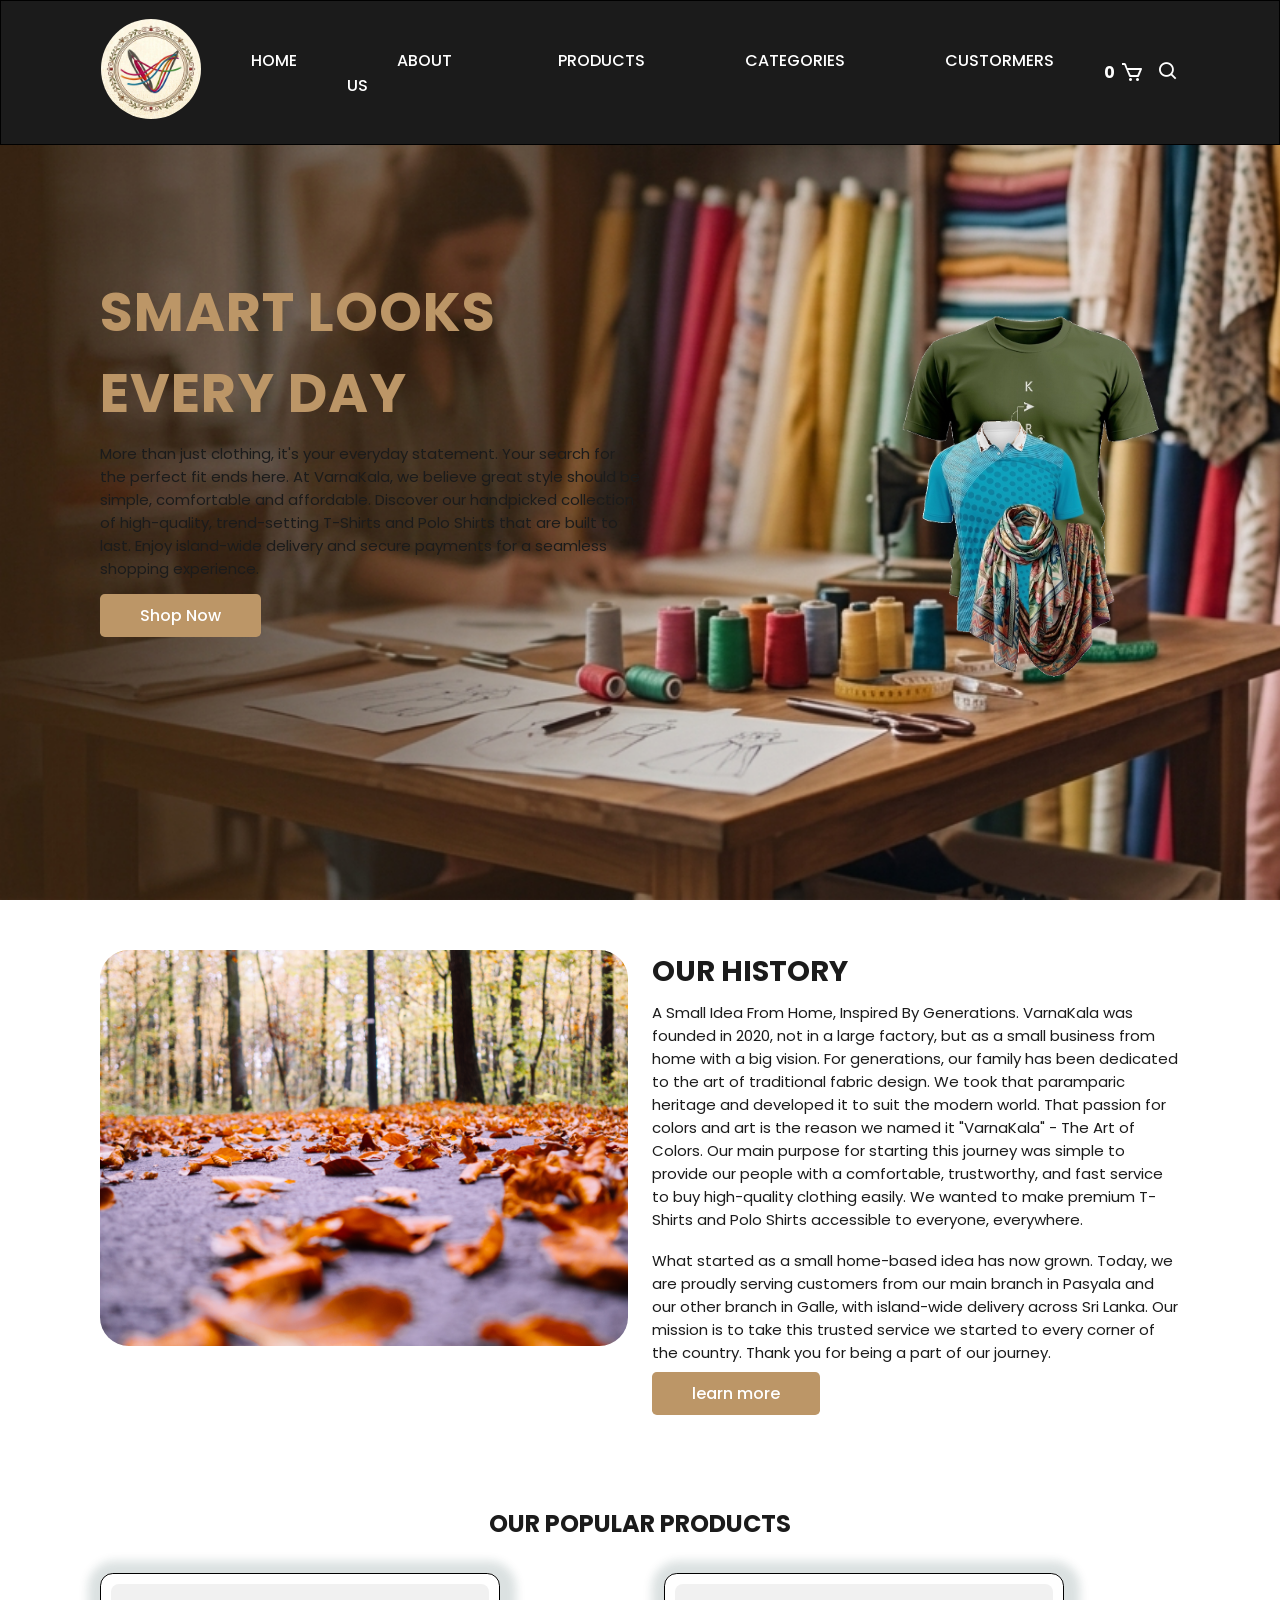
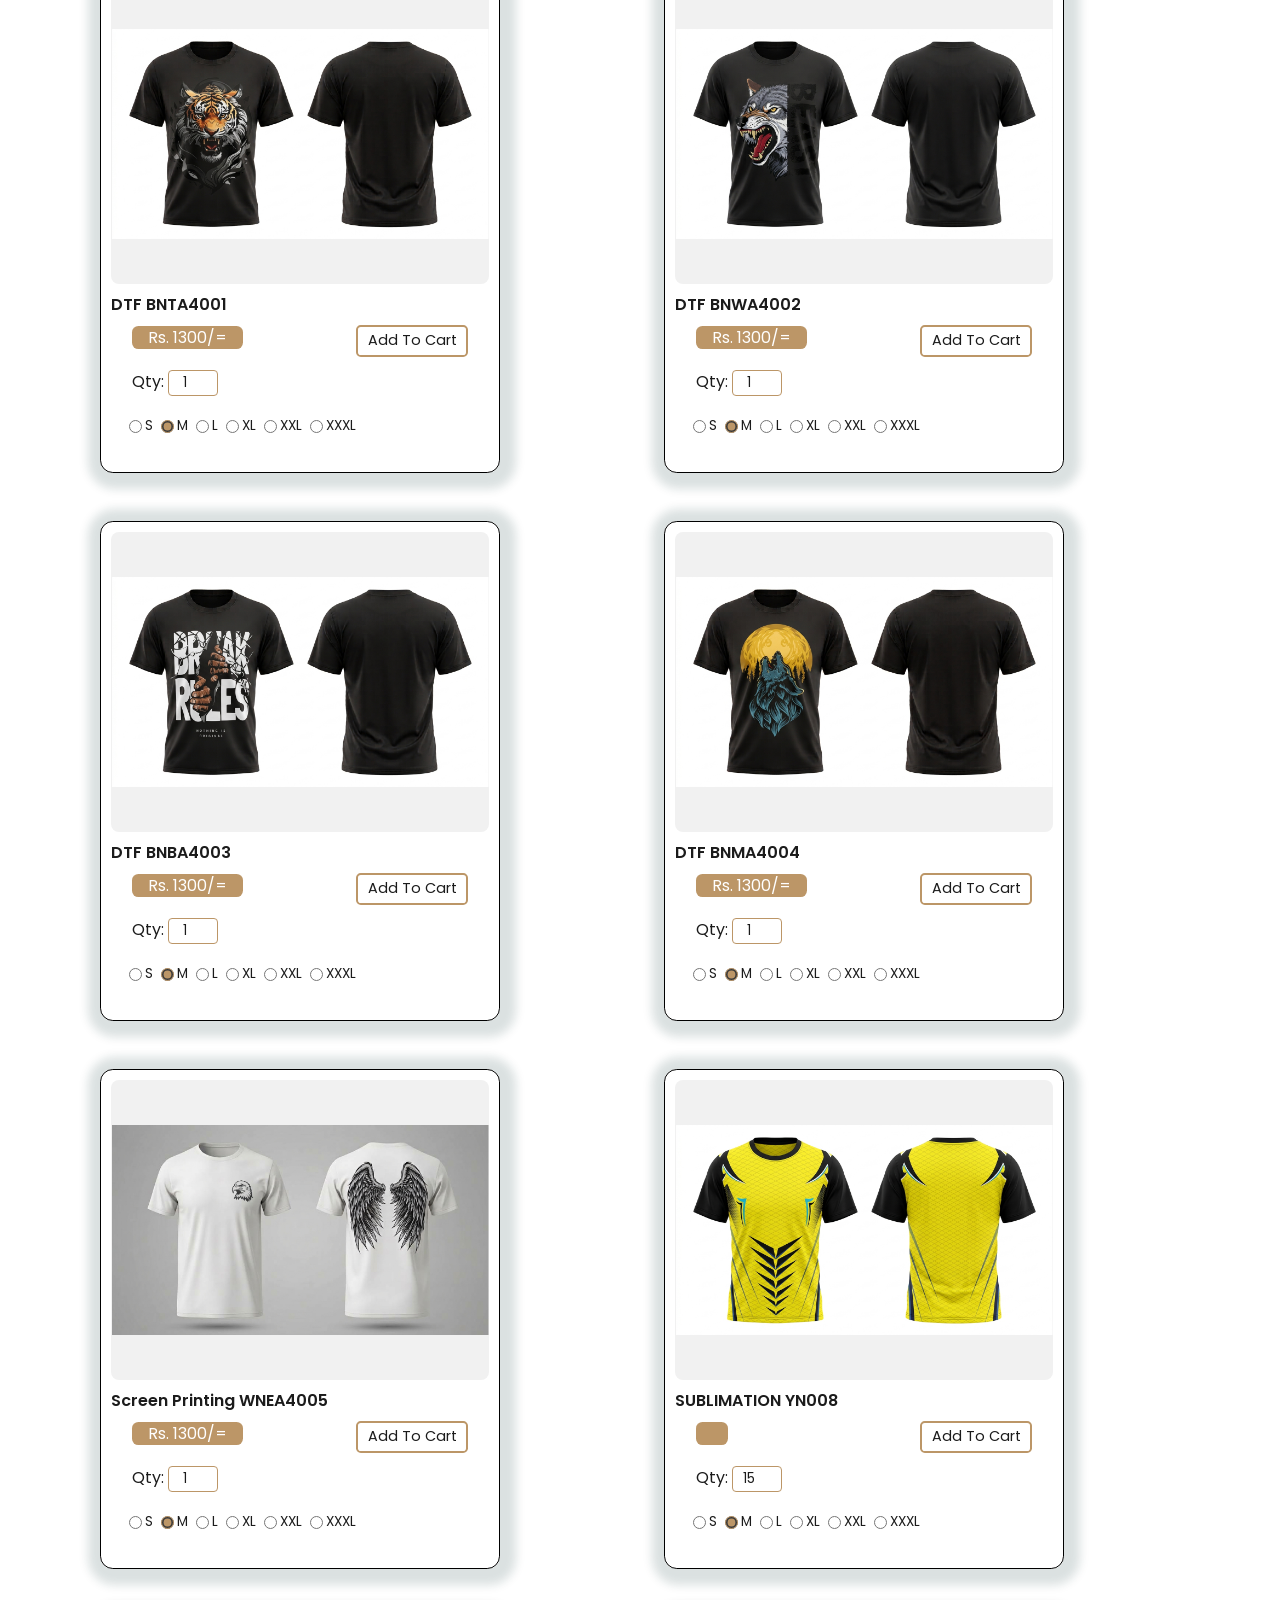
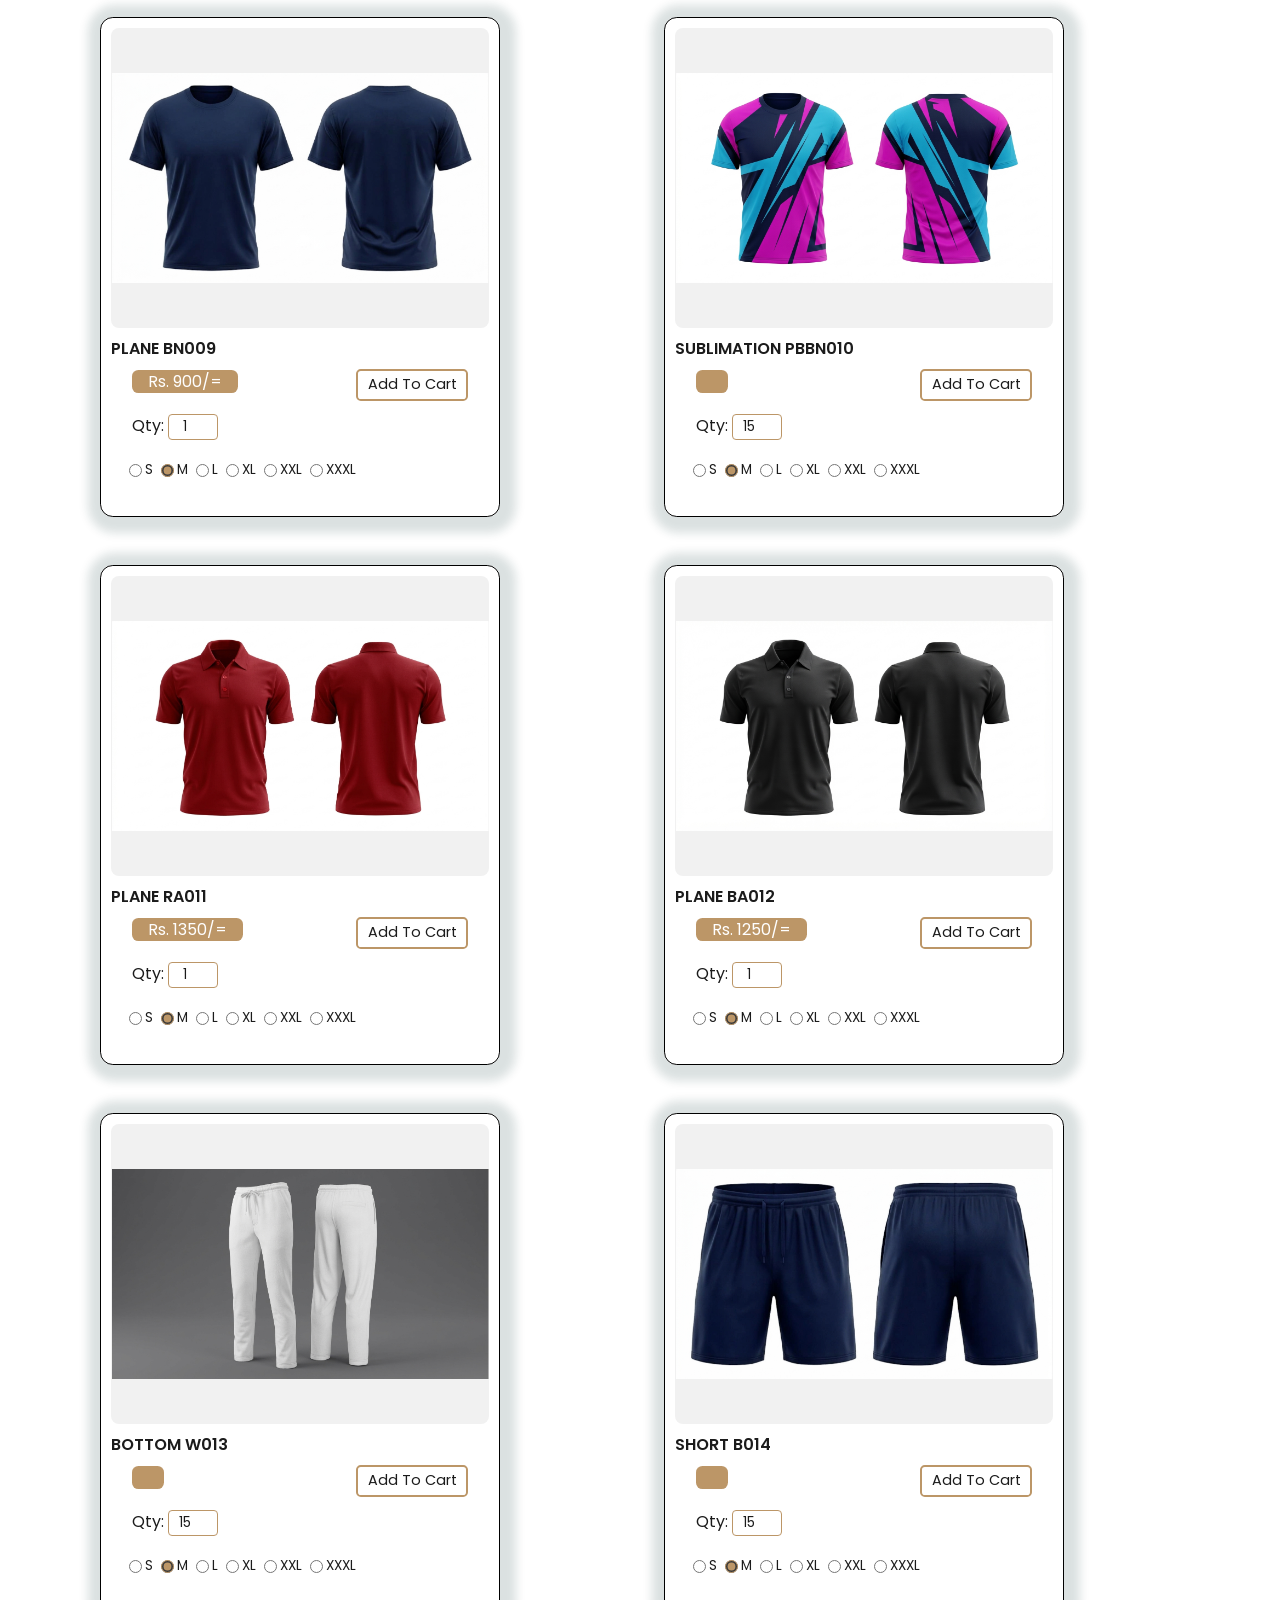
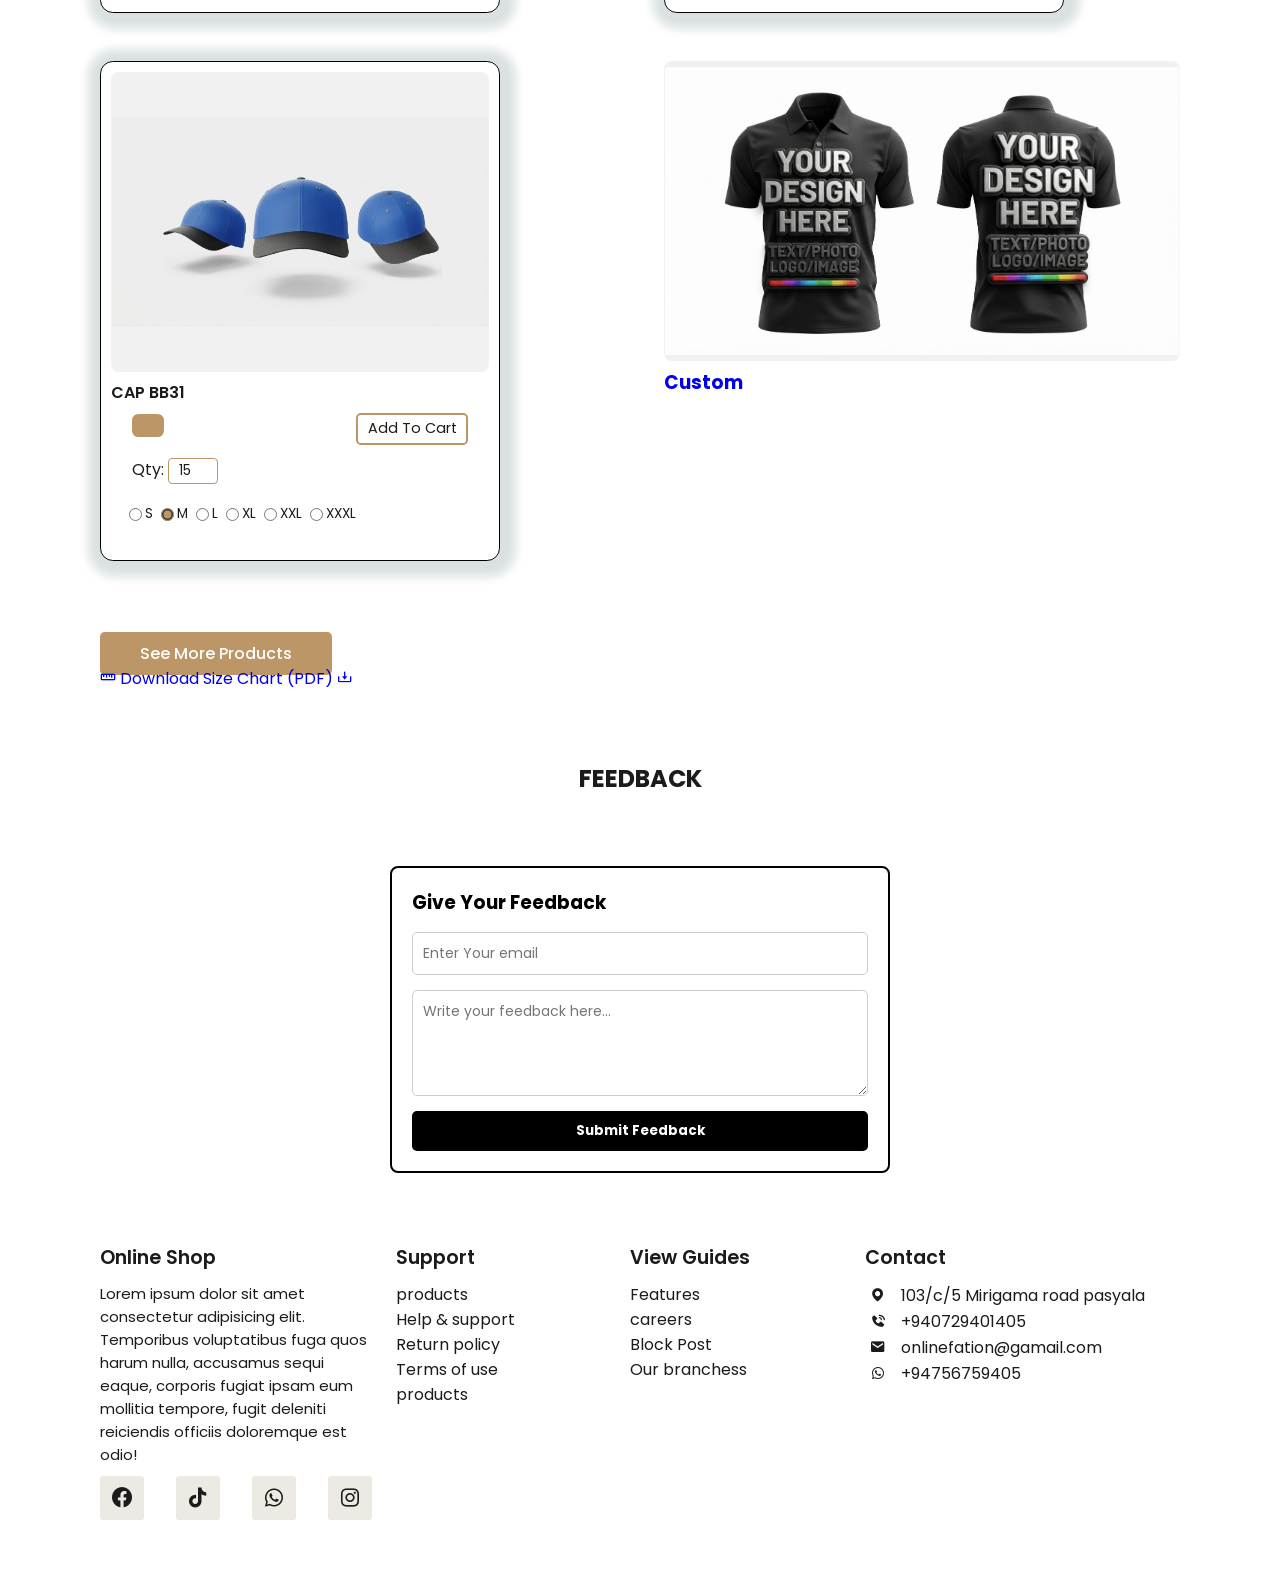
==== index.html @ b20e0f51 "Update index.html" ====
<!DOCTYPE html>
<html lang="en">
<head>
    <meta charset="UTF-8">
    <meta name="viewport" content="width=device-width, initial-scale=1.0">
    <title>VARNAKALA</title>


    <link rel="preconnect" href="https://fonts.googleapis.com">
    <link rel="preconnect" href="https://fonts.gstatic.com" crossorigin>
    <link href="https://fonts.googleapis.com/css2?family=Poppins:wght@300;400;500;600;700&display=swap" rel="stylesheet">


    <link rel="stylesheet" href="style.css">
    <link href='https://unpkg.com/boxicons@2.1.4/css/boxicons.min.css' rel='stylesheet'>
    <link rel="stylesheet" href="adminlogin.css">
    <link rel="icon" type="image/jpeg" href="web/logo.jpg">



</head>
<body>
    <!--Navbar-->
    <header>
        <a href="#">
            <img src="web/logo.jpg" alt="logo" class="main-logo">
        </a>
        <!--menu icon-->
        <i class="bx bx-menu" id="menu-icon" ></i>

        <div class="menu-overlay" id="menu-overlay"></div>

        <!--link-->
        <ul class="Navbar">
            <li><a href="#home">Home</a></li>
            <li><a href="#about">About Us</a></li>
            <li><a href="#products">Products</a></li>
            <li><a href="categories.html">Categories</a></li>
            <li><a href="#customers">Custormers</a></li>
        </ul>
        <!--Icons-->
        <div class="header-icon">
            <div class="cart-container" style="display: inline-flex; align-items: center;">
                <span id="cart-count" style="color: #ffffff; font-weight: bold; font-size: 16px; margin-right: 5px;">0</span>
                <i class="bx bx-cart cart-icon" style="color: #ffffff; font-size: 24px;"></i>
            </div>
            <i class="bx bx-search" id="search-icon"></i>
        </div>

        <!-- Search Box -->
        <div class="search-box">
            <input
                type="search"
                id="site-search-input"
                placeholder="Search products..."
                autocomplete="off">
        </div>
    </header>

        <!-- Search Results -->
        <div id="search-results" class="search-results"></div>

    <!--Home-->
    <section class="home" id="home">
        <div class="home-text">
            <h1>SMART LOOKS<br>EVERY DAY</h1>
            <p>More than just clothing, it's your everyday statement. Your search for the perfect fit ends here. At VarnaKala, we believe great style should be simple, comfortable and affordable. Discover our handpicked collection of high-quality, trend-setting T-Shirts and Polo Shirts that are built to last. Enjoy island-wide delivery and secure payments for a seamless shopping experience.</p>
            <a href="#products" class="btn">Shop Now</a>
        </div>
        <div class="home-img">
            <img src="web/home.png" alt="">
        </div>
    </section>

    <!--about-->
    <section class="about" id="about">
        <div class="about-img">
            <img src="web/about.jpg" alt="">
        </div>

        <div class="about-text">
            <h2>Our History</h2>
            <p>A Small Idea From Home, Inspired By Generations.
                VarnaKala was founded in 2020, not in a large factory, but as a small business from home with a big vision.
                For generations, our family has been dedicated to the art of traditional fabric design. We took that paramparic heritage and developed it to suit the modern world. That passion for colors and art is the reason we named it "VarnaKala" - The Art of Colors.
                Our main purpose for starting this journey was simple to provide our people with a comfortable, trustworthy, and fast service to buy high-quality clothing easily. We wanted to make premium T-Shirts and Polo Shirts accessible to everyone, everywhere.
            </p>
            <p>What started as a small home-based idea has now grown. Today, we are proudly serving customers from our main branch in Pasyala and our other branch in Galle, with island-wide delivery across Sri Lanka.
                Our mission is to take this trusted service we started to every corner of the country.
                Thank you for being a part of our journey.
            </p>
            <a href="#" class="btn">learn more</a>
        </div>
    </section>

    <!--Products-->
    <section class="products" id="products">
        <div class="heading">
            <h2>Our Popular Products</h2>
        </div>
        <!--container-->

        <div class="product-container">
        
            <!-- Product 01 -->
            <div class="box"
                data-code="DTF BNTA4001"
                data-name="DTF BNTA4001"
                data-description="Premium CVC blend T-shirt designed for ultimate comfort and durable everyday wear."
                data-about="Material: 80% Cotton / 20% Polyester.
                Fit: Regular Fit.
                Designed for ultimate comfort and durable everyday wear."
                data-quality="High-Grade CVC Blend: Made from premium 80% Cotton and 20% Polyester fabric.
                Soft, Breathable, and Colorfast: Designed for comfortable wear while helping maintain color after washing.
                Shape Retention: Retains its shape and quality even after multiple washes."
                data-design="Classic Regular Fit: Suitable for any casual occasion.
                Minimalist Style: Features a clean, simple aesthetic with neat seams and a durable neckband."
                data-sizes="Available Sizes: S, M, L, XL, XXL, XXXL.
                Refer to the Size Chart for accurate measurements."
                data-care="Machine wash cold with similar colors.
                Tumble dry on low heat or line dry in the shade.
                Use a warm iron if needed.
                Do not iron directly on prints or embroidery.">
                <img
                    src="web/p1 (1).jpg"
                    alt="DTF BNTA4001"
                    onclick="openProductDetails(this)"
                    style="cursor: pointer;"
                >

                <h3
                    onclick="openProductDetails(this)"
                    style="cursor: pointer;"
                >DTF BNTA4001</h3>
                <div class="content">
                    <div class="price-count">
                        <span id="price1">Rs. 1300/=</span>
                        
                        <div class="quantity-selector">
                            <label for="qty1">Qty:</label>
                            <input type="number" id="qty1" class="qty-input" value="1" min="1" max="100">
                        </div>

                        <div class="size-selector">
                            <div class="size-options">
                                <label><input type="radio" name="size1" value="S" data-price="1300" onchange="updatePrice('price1', 1300)"> S</label>
                                <label><input type="radio" name="size1" value="M" data-price="1300" onchange="updatePrice('price1', 1300)" checked> M</label>
                                <label><input type="radio" name="size1" value="L" data-price="1300" onchange="updatePrice('price1', 1300)"> L</label>
                                <label><input type="radio" name="size1" value="XL" data-price="1300" onchange="updatePrice('price1', 1300)"> XL</label>
                                <label><input type="radio" name="size1" value="XXL" data-price="1450" onchange="updatePrice('price1', 1450)"> XXL</label>
                                <label><input type="radio" name="size1" value="XXXL" data-price="1450" onchange="updatePrice('price1', 1450)"> XXXL</label>
                            </div>
                        </div>
                    </div>
                    <button class="cart-btn" onclick="addToCartDynamic('DTF BNTA4001', 'qty1', 'size1')">Add To Cart</button>
                </div>
            </div>

            <!-- Product 02 -->
            <div class="box"
                data-code="DTF BNWA4002"
                data-name="Americano Pure 2">

                <img
                    src="web/p2.jpg"
                    alt="DTF BNWA4002"
                    onclick="openProductDetails(this)"
                    style="cursor: pointer;">

                <h3
                    onclick="openProductDetails(this)"
                    style="cursor: pointer;">DTF BNWA4002</h3>
                <div class="content">
                    <div class="price-count">
                        <span id="price2">Rs. 1300/=</span>
                        
                        <div class="quantity-selector">
                            <label for="qty2">Qty:</label>
                            <input type="number" id="qty2" class="qty-input" value="1" min="1" max="100">
                        </div>

                        <div class="size-selector">
                            <div class="size-options">
                                <label><input type="radio" name="size2" value="S" data-price="1300" onchange="updatePrice('price2', 1300)"> S</label>
                                <label><input type="radio" name="size2" value="M" data-price="1300" onchange="updatePrice('price2', 1300)" checked> M</label>
                                <label><input type="radio" name="size2" value="L" data-price="1300" onchange="updatePrice('price2', 1300)"> L</label>
                                <label><input type="radio" name="size2" value="XL" data-price="1300" onchange="updatePrice('price2', 1300)"> XL</label>
                                <label><input type="radio" name="size2" value="XXL" data-price="1450" onchange="updatePrice('price2', 1450)"> XXL</label>
                                <label><input type="radio" name="size2" value="XXXL" data-price="1450" onchange="updatePrice('price2', 1450)"> XXXL</label>
                            </div>
                        </div>
                    </div>
                    <button class="cart-btn" onclick="addToCartDynamic('DTF BNWA4002', 'qty2', 'size2')">Add To Cart</button>
                </div>
            </div>

            <!-- Product 03 -->
            <div class="box"
                data-code="DTF BNBA4003"
                data-name="DTF BNBA4003">

                <img
                    src="web/p3.jpg"
                    alt="DTF BNBA4003"
                    onclick="openProductDetails(this)"
                    style="cursor: pointer;">

                <h3
                    onclick="openProductDetails(this)"
                    style="cursor: pointer;">DTF BNBA4003</h3>
                <div class="content">
                    <div class="price-count">
                        <span id="price3">Rs. 1300/=</span>
                        
                        <div class="quantity-selector">
                            <label for="qty3">Qty:</label>
                            <input type="number" id="qty3" class="qty-input" value="1" min="1" max="100">
                        </div>

                        <div class="size-selector">
                            <div class="size-options">
                                <label><input type="radio" name="size3" value="S" data-price="1300" onchange="updatePrice('price3', 1300)"> S</label>
                                <label><input type="radio" name="size3" value="M" data-price="1300" onchange="updatePrice('price3', 1300)" checked> M</label>
                                <label><input type="radio" name="size3" value="L" data-price="1300" onchange="updatePrice('price3', 1300)"> L</label>
                                <label><input type="radio" name="size3" value="XL" data-price="1300" onchange="updatePrice('price3', 1300)"> XL</label>
                                <label><input type="radio" name="size3" value="XXL" data-price="1450" onchange="updatePrice('price3', 1450)"> XXL</label>
                                <label><input type="radio" name="size3" value="XXXL" data-price="1450" onchange="updatePrice('price3', 1450)"> XXXL</label>
                            </div>
                        </div>
                    </div>
                    <button class="cart-btn" onclick="addToCartDynamic('DTF BNBA4003', 'qty3', 'size3')">Add To Cart</button>
                </div>
            </div>

            <!-- Product 04 -->
            <div class="box"
                data-code="DTF BNMA4004"
                data-name="DTF BNMA4004">

                <img
                    src="web/p4.jpg"
                    alt="DTF BNMA4004"
                    onclick="openProductDetails(this)"
                    style="cursor: pointer;">

                <h3
                    onclick="openProductDetails(this)"
                    style="cursor: pointer;">DTF BNMA4004</h3>
                <div class="content">
                    <div class="price-count">
                        <span id="price4">Rs. 1300/=</span>
                        
                        <div class="quantity-selector">
                            <label for="qty4">Qty:</label>
                            <input type="number" id="qty4" class="qty-input" value="1" min="1" max="100">
                        </div>

                        <div class="size-selector">
                            <div class="size-options">
                                <label><input type="radio" name="size4" value="S" data-price="1300" onchange="updatePrice('price4', 1300)"> S</label>
                                <label><input type="radio" name="size4" value="M" data-price="1300" onchange="updatePrice('price4', 1300)" checked> M</label>
                                <label><input type="radio" name="size4" value="L" data-price="1300" onchange="updatePrice('price4', 1300)"> L</label>
                                <label><input type="radio" name="size4" value="XL" data-price="1300" onchange="updatePrice('price4', 1300)"> XL</label>
                                <label><input type="radio" name="size4" value="XXL" data-price="1450" onchange="updatePrice('price4', 1450)"> XXL</label>
                                <label><input type="radio" name="size4" value="XXXL" data-price="1450" onchange="updatePrice('price4', 1450)"> XXXL</label>
                            </div>
                        </div>
                    </div>
                    <button class="cart-btn" onclick="addToCartDynamic('DTF BNMA4004', 'qty4', 'size4')">Add To Cart</button>
                </div>
            </div>

            <!-- Product 05 -->
            <div class="box"
                data-code="Screen Printing WNEA40055"
                data-name="Screen Printing WNEA4005">

                <img
                    src="web/p5.jpg"
                    alt="Screen Printing WNEA4005"
                    onclick="openProductDetails(this)"
                    style="cursor: pointer;">

                <h3
                    onclick="openProductDetails(this)"
                    style="cursor: pointer;">Screen Printing WNEA4005</h3>
                <div class="content">
                    <div class="price-count">
                        <span id="price5">Rs. 1300/=</span>
                        
                        <div class="quantity-selector">
                            <label for="qty5">Qty:</label>
                            <input type="number" id="qty5" class="qty-input" value="1" min="1" max="100">
                        </div>

                        <div class="size-selector">
                            <div class="size-options">
                                <label><input type="radio" name="size5" value="S" data-price="1300" onchange="updatePrice('price5', 1300)"> S</label>
                                <label><input type="radio" name="size5" value="M" data-price="1300" onchange="updatePrice('price5', 1300)" checked> M</label>
                                <label><input type="radio" name="size5" value="L" data-price="1300" onchange="updatePrice('price5', 1300)"> L</label>
                                <label><input type="radio" name="size5" value="XL" data-price="1300" onchange="updatePrice('price5', 1300)"> XL</label>
                                <label><input type="radio" name="size5" value="XXL" data-price="1450" onchange="updatePrice('price5', 1450)"> XXL</label>
                                <label><input type="radio" name="size5" value="XXXL" data-price="1450" onchange="updatePrice('price5', 1450)"> XXXL</label>
                            </div>
                        </div>
                    </div>
                    <button class="cart-btn" onclick="addToCartDynamic('Screen Printing WNEA4005', 'qty5', 'size5')">Add To Cart</button>
                </div>
            </div>


            <!-- Product 08 -->
            <div class="box"
                data-code="SUBLIMATION YN008"
                data-name="SUBLIMATION YN008">

                <img
                    src="web/p8.jpg"
                    alt="SUBLIMATION YN008"
                    onclick="openProductDetails(this)"
                    style="cursor: pointer;">

                <h3
                    onclick="openProductDetails(this)"
                    style="cursor: pointer;">SUBLIMATION YN008</h3>
                <div class="content">
                    <div class="price-count">
                        <span id="price8"></span>
                        
                        <div class="quantity-selector">
                            <label for="qty8">Qty:</label>
                            <input type="number" id="qty8" class="qty-input" value="15" min="15" max="1000">
                        </div>

                        <div class="size-selector">
                            <div class="size-options">
                                <label><input type="radio" name="size8" value="S" data-price="" onchange="updatePrice('price8', 0)"> S</label>
                                <label><input type="radio" name="size8" value="M" data-price="" onchange="updatePrice('price8', 0)" checked> M</label>
                                <label><input type="radio" name="size8" value="L" data-price="" onchange="updatePrice('price8', 0)"> L</label>
                                <label><input type="radio" name="size8" value="XL" data-price="" onchange="updatePrice('price8', 0)"> XL</label>
                                <label><input type="radio" name="size8" value="XXL" data-price="" onchange="updatePrice('price8', 0)"> XXL</label>
                                <label><input type="radio" name="size8" value="XXXL" data-price="" onchange="updatePrice('price8', 0)"> XXXL</label>
                            </div>
                        </div>
                    </div>
                    <button class="cart-btn" onclick="addToCartDynamic('SUBLIMATION YN008', 'qty8', 'size8')">Add To Cart</button>
                </div>
            </div>

                        <!-- Product 09 -->
            <div class="box"
                data-code="PLANE BN009"
                data-name="PLANE BN009">

                <img
                    src="web/p9.jpg"
                    alt="PLANE BN009"
                    onclick="openProductDetails(this)"
                    style="cursor: pointer;">

                <h3
                    onclick="openProductDetails(this)"
                    style="cursor: pointer;">PLANE BN009</h3>
                <div class="content">
                    <div class="price-count">
                        <span id="price9">Rs. 900/=</span>
                        
                        <div class="quantity-selector">
                            <label for="qty9">Qty:</label>
                            <input type="number" id="qty9" class="qty-input" value="1" min="1" max="100">
                        </div>

                        <div class="size-selector">
                            <div class="size-options">
                                <label><input type="radio" name="size9" value="S" data-price="900" onchange="updatePrice('price9', 900)"> S</label>
                                <label><input type="radio" name="size9" value="M" data-price="900" onchange="updatePrice('price9', 900)" checked> M</label>
                                <label><input type="radio" name="size9" value="L" data-price="900" onchange="updatePrice('price9', 900)"> L</label>
                                <label><input type="radio" name="size9" value="XL" data-price="900" onchange="updatePrice('price9', 900)"> XL</label>
                                <label><input type="radio" name="size9" value="XXL" data-price="1050" onchange="updatePrice('price9', 1050)"> XXL</label>
                                <label><input type="radio" name="size9" value="XXXL" data-price="1050" onchange="updatePrice('price9', 1050)"> XXXL</label>
                            </div>
                        </div>
                    </div>
                    <button class="cart-btn" onclick="addToCartDynamic('PLANE BN009', 'qty9', 'size9')">Add To Cart</button>
                </div>
            </div>

            <!-- Product 10 -->
            <div class="box"
                data-code="SUBLIMATION PBBN010"
                data-name="SUBLIMATION PBBN010">

                <img
                    src="web/p10.jpg"
                    alt="SUBLIMATION PBBN010"
                    onclick="openProductDetails(this)"
                    style="cursor: pointer;">

                <h3
                    onclick="openProductDetails(this)"
                    style="cursor: pointer;">SUBLIMATION PBBN010</h3>
                <div class="content">
                    <div class="price-count">
                        <span id="price10"></span>
                        
                        <div class="quantity-selector">
                            <label for="qty10">Qty:</label>
                            <input type="number" id="qty10" class="qty-input" value="15" min="15" max="1000">
                        </div>

                        <div class="size-selector">
                            <div class="size-options">
                                <label><input type="radio" name="size10" value="S" data-price="" onchange="updatePrice('price10', 0)"> S</label>
                                <label><input type="radio" name="size10" value="M" data-price="" onchange="updatePrice('price10', 0)" checked> M</label>
                                <label><input type="radio" name="size10" value="L" data-price="" onchange="updatePrice('price10', 0)"> L</label>
                                <label><input type="radio" name="size10" value="XL" data-price="" onchange="updatePrice('price10', 0)"> XL</label>
                                <label><input type="radio" name="size10" value="XXL" data-price="" onchange="updatePrice('price10', 0)"> XXL</label>
                                <label><input type="radio" name="size10" value="XXXL" data-price="" onchange="updatePrice('price10', 0)"> XXXL</label>
                            </div>
                        </div>
                    </div>
                    <button class="cart-btn" onclick="addToCartDynamic('SUBLIMATION PBBN010', 'qty10', 'size10')">Add To Cart</button>
                </div>
            </div>

            <!-- Product 11 -->
            <div class="box"
                data-code="PLANE RA011"
                data-name="PLANE RA011">

                <img
                    src="web/p11.jpg"
                    alt="PLANE RA011"
                    onclick="openProductDetails(this)"
                    style="cursor: pointer;">

                <h3
                    onclick="openProductDetails(this)"
                    style="cursor: pointer;">PLANE RA011</h3>
                <div class="content">
                    <div class="price-count">
                        <span id="price11">Rs. 1350/=</span>
                        
                        <div class="quantity-selector">
                            <label for="qty11">Qty:</label>
                            <input type="number" id="qty11" class="qty-input" value="1" min="1" max="100">
                        </div>

                        <div class="size-selector">
                            <div class="size-options">
                                <label><input type="radio" name="size11" value="S" data-price="1350" onchange="updatePrice('price11', 1350)"> S</label>
                                <label><input type="radio" name="size11" value="M" data-price="1350" onchange="updatePrice('price11', 1350)" checked> M</label>
                                <label><input type="radio" name="size11" value="L" data-price="1350" onchange="updatePrice('price11', 1350)"> L</label>
                                <label><input type="radio" name="size11" value="XL" data-price="1350" onchange="updatePrice('price11', 1350)"> XL</label>
                                <label><input type="radio" name="size11" value="XXL" data-price="1450" onchange="updatePrice('price11', 1450)"> XXL</label>
                                <label><input type="radio" name="size11" value="XXXL" data-price="1450" onchange="updatePrice('price11', 1450)"> XXXL</label>
                            </div>
                        </div>
                    </div>
                    <button class="cart-btn" onclick="addToCartDynamic('PLANE RA011', 'qty11', 'size11')">Add To Cart</button>
                </div>
            </div>

            <!-- Product 12 -->
            <div class="box"
                data-code="PLANE BA012"
                data-name="PLANE BA012">

                <img
                    src="web/p12.jpg"
                    alt="PLANE RA011"
                    onclick="openProductDetails(this)"
                    style="cursor: pointer;">


                <h3
                    onclick="openProductDetails(this)"
                    style="cursor: pointer;">PLANE BA012</h3>
                <div class="content">
                    <div class="price-count">
                        <span id="price12">Rs. 1250/=</span>
                        
                        <div class="quantity-selector">
                            <label for="qty12">Qty:</label>
                            <input type="number" id="qty12" class="qty-input" value="1" min="1" max="100">
                        </div>

                        <div class="size-selector">
                            <div class="size-options">
                                <label><input type="radio" name="size12" value="S" data-price="1250" onchange="updatePrice('price12', 1250)"> S</label>
                                <label><input type="radio" name="size12" value="M" data-price="1250" onchange="updatePrice('price12', 1250)" checked> M</label>
                                <label><input type="radio" name="size12" value="L" data-price="1250" onchange="updatePrice('price12', 1250)"> L</label>
                                <label><input type="radio" name="size12" value="XL" data-price="1250" onchange="updatePrice('price12', 1250)"> XL</label>
                                <label><input type="radio" name="size12" value="XXL" data-price="1350" onchange="updatePrice('price12', 1350)"> XXL</label>
                                <label><input type="radio" name="size12" value="XXXL" data-price="1350" onchange="updatePrice('price12', 1350)"> XXXL</label>
                            </div>
                        </div>
                    </div>
                    <button class="cart-btn" onclick="addToCartDynamic('PLANE BA012', 'qty12', 'size12')">Add To Cart</button>
                </div>
            </div>


            <!-- Product 13 -->
            <div class="box"
                data-code="BOTTOM W013"
                data-name="BOTTOM W013">

                <img
                    src="web/p13.jpg"
                    alt="BOTTOM W013"
                    onclick="openProductDetails(this)"
                    style="cursor: pointer;">

                <h3
                    onclick="openProductDetails(this)"
                    style="cursor: pointer;">BOTTOM W013</h3>
                <div class="content">
                    <div class="price-count">
                        <span id="price13"></span>
                        
                        <div class="quantity-selector">
                            <label for="qty13">Qty:</label>
                            <input type="number" id="qty13" class="qty-input" value="15" min="15" max="1000">
                        </div>

                        <div class="size-selector">
                            <div class="size-options">
                                <label><input type="radio" name="size13" value="S" data-price="" onchange="updatePrice('price13', 0)"> S</label>
                                <label><input type="radio" name="size13" value="M" data-price="" onchange="updatePrice('price13', 0)" checked> M</label>
                                <label><input type="radio" name="size13" value="L" data-price="" onchange="updatePrice('price13', 0)"> L</label>
                                <label><input type="radio" name="size13" value="XL" data-price="" onchange="updatePrice('price13', 0)"> XL</label>
                                <label><input type="radio" name="size13" value="XXL" data-price="" onchange="updatePrice('price13', 0)"> XXL</label>
                                <label><input type="radio" name="size13" value="XXXL" data-price="" onchange="updatePrice('price13', 0)"> XXXL</label>
                            </div>
                        </div>
                    </div>
                    <button class="cart-btn" onclick="addToCartDynamic('BOTTOM W013', 'qty13', 'size13')">Add To Cart</button>
                </div>
            </div>

            <!-- Product 14 -->
            <div class="box"
                data-code="SHORT B014"
                data-name="SHORT B014">

                <img
                    src="web/p14.jpg"
                    alt="SHORT B014"
                    onclick="openProductDetails(this)"
                    style="cursor: pointer;">

                <h3
                    onclick="openProductDetails(this)"
                    style="cursor: pointer;">SHORT B014</h3>
                <div class="content">
                    <div class="price-count">
                        <span id="price14"></span>
                        
                        <div class="quantity-selector">
                            <label for="qty14">Qty:</label>
                            <input type="number" id="qty14" class="qty-input" value="15" min="15" max="1000">
                        </div>

                        <div class="size-selector">
                            <div class="size-options">
                                <label><input type="radio" name="size14" value="S" data-price="" onchange="updatePrice('price14', 0)"> S</label>
                                <label><input type="radio" name="size14" value="M" data-price="" onchange="updatePrice('price14', 0)" checked> M</label>
                                <label><input type="radio" name="size14" value="L" data-price="" onchange="updatePrice('price14', 0)"> L</label>
                                <label><input type="radio" name="size14" value="XL" data-price="" onchange="updatePrice('price14', 0)"> XL</label>
                                <label><input type="radio" name="size14" value="XXL" data-price="" onchange="updatePrice('price14', 0)"> XXL</label>
                                <label><input type="radio" name="size14" value="XXXL" data-price="" onchange="updatePrice('price14', 0)"> XXXL</label>
                            </div>
                        </div>
                    </div>
                    <button class="cart-btn" onclick="addToCartDynamic('SHORT B014', 'qty14', 'size14')">Add To Cart</button>
                </div>
            </div>

            <!-- Product 31 -->
            <div class="box"
                data-code="CAP BB31"
                data-name="CAP BB31">

                <img
                    src="product/cap.jpg"
                    alt="CAP BB31"
                    onclick="openProductDetails(this)"
                    style="cursor: pointer;">

                <h3
                    onclick="openProductDetails(this)"
                    style="cursor: pointer;">CAP BB31</h3>
                <div class="content">
                    <div class="price-count">
                        <span id="price31"></span>
                        
                        <div class="quantity-selector">
                            <label for="qty31">Qty:</label>
                            <input type="number" id="qty31" class="qty-input" value="15" min="15" max="1000">
                        </div>

                        <div class="size-selector">
                            <div class="size-options">
                                <label><input type="radio" name="size31" value="S" data-price="" onchange="updatePrice('price31', 0)"> S </label>
                                <label><input type="radio" name="size31" value="M" data-price="" onchange="updatePrice('price31', 0)" checked> M</label>
                                <label><input type="radio" name="size31" value="L" data-price="" onchange="updatePrice('price31', 0)"> L</label>
                                <label><input type="radio" name="size31" value="XL" data-price="" onchange="updatePrice('price31', 0)"> XL</label>
                                <label><input type="radio" name="size31" value="XXL" data-price="" onchange="updatePrice('price31', 0)"> XXL</label>
                                <label><input type="radio" name="size31" value="XXXL" data-price="" onchange="updatePrice('price31', 0)"> XXXL</label>
                            </div>
                        </div>
                    </div>
                    <button class="cart-btn" onclick="addToCartDynamic('CAP BB31', 'qty31', 'size31')">Add To Cart</button>
                </div>
            </div>


                                    <!-- Custom -->
            <div class="category-card">
                <a href="customize.html">
                    <img src="product/custom.jpg" alt="Custom">
                    <h3>Custom</h3>
                </a>
            </div>



        </div>
    </section>

    <!-- Full Screen Image Modal -->
    <div id="imageModal" class="img-modal" onclick="closeModal()">
        <span class="close-modal">&times;</span>
        <img class="modal-content" id="fullImage">
    </div>
    
    <div class="see-more-btn-container">
    
        <div id="see-more-product-box">
            <a href="products.html" class="btn">
                See More Products
            </a>
        </div>
    
        <div id="size-chart-box">
            <a href="web/size-chart.pdf"
               class="size-chart-download-btn"
               download="VarnaKala-Size-Chart.pdf">
                <i class="bx bx-ruler"></i>
                Download Size Chart (PDF)
                <i class="bx bx-download"></i>
            </a>
        </div>
    
    </div>




    <!--Customers-->
    <section class="customers" id="customers">
        <div class="heading">
            <h2> feedback </h2>
        </div>
        <!--container-->
        <div class="customer-feedback">
            
        </div>
    </section>
 
    <!-- Feedback Submit කරන Form එක -->
    <form id="feedbackForm" class="feedback-box">
        <h3>Give Your Feedback</h3>
        
        <!-- Email එක ඇතුළත් කිරීමට -->
        <input type="email" id="userEmail" placeholder="Enter Your email" required>
        
        <!-- Feedback එක ඇතුළත් කිරීමට -->
        <textarea id="userFeedback" placeholder="Write your feedback here..." rows="4" required></textarea>
        
        <!-- Submit බොත්තම -->
        <button type="submit">Submit Feedback</button>
    </form>


    <!-- Custom Popup Modal for Loading & Success -->
    <div id="feedbackModal" class="feedback-modal-overlay">
        <div class="feedback-modal-box">
            
            <!-- Loading State -->
            <div id="feedbackLoadingState">
                <div class="feedback-spinner"></div>
                <h3 class="modal-title">Please Wait...</h3>
                <p class="modal-text">Your feedback is being saved.</p>
            </div>

            <!-- Success State -->
            <div id="feedbackSuccessState" class="feedback-success-content" style="display: none;">
                <div class="success-icon">✅</div>
                <h3 class="modal-title">Success!</h3>
                <p class="modal-text">Feedback successfully submitted!</p>
                <button type="button" onclick="closeFeedbackModal()" class="success-btn">OK</button>
            </div>

        </div>
    </div>
    
    <!-- Admin Login Section--
    <section class="admin-login-section" id="admin-login">
        <div class="admin-login-card">
            <h3>Admin Access Only</h3>
            <p><!-methanata danna --</p>
            
            <form id="indexAdminLoginForm" onsubmit="handleAdminLogin(event)">
                <div class="input-field">
                    <label for="adminIndexPass">Admin Password</label>
                    <input type="password" id="adminIndexPass" placeholder="" required>
                </div>
                
                <button type="submit" class="admin-login-btn">Login to Dashboard</button>
                <p id="loginErrorMsg" class="error-msg"></p>
            </form>
        </div>
    </section>
    


    <!--fooer section-->
    <section class="fooer">
    <div class="fooer-box">
        <h3>Online Shop</h3>
        <p>Lorem ipsum dolor sit amet consectetur adipisicing elit. Temporibus voluptatibus fuga quos harum nulla, accusamus sequi eaque, corporis fugiat ipsam eum mollitia tempore, fugit deleniti reiciendis officiis doloremque est odio!       </p>
        <div class="social">
            <!-- Facebook Page Link එක -->
            <a href="https://www.facebook.com/yourpagename" target="_blank"><i class="bx bxl-facebook-circle"></i></a>

            <!-- TikTok Account Link එක -->
            <a href="https://www.tiktok.com/@yourusername" target="_blank"><i class="bx bxl-tiktok"></i></a>

            <!-- WhatsApp Chat Link එක -->
            <a href="https://wa.me/qr/QCCCGYO2CCNVC1" target="_blank"><i class="bx bxl-whatsapp"></i></a>

            <!-- Instagram Profile Link එක -->
            <a href="https://www.instagram.com/yourusername" target="_blank"><i class="bx bxl-instagram"></i></a>
        </div>
    </div>

    <div class="fooer-box">
        <h3>Support</h3>
        <li><a href="#">products</a></li>
        <li><a href="#">Help & support</a></li>
        <li><a href="#">Return policy</a></li>
        <li><a href="#">Terms of use</a></li>
        <li><a href="#">products</a></li>
    </div>
    <div class="fooer-box">
        <h3>View Guides</h3>
        <li> <a href="#">Features</a></li>
        <li> <a href="#">careers</a></li>
        <li> <a href="#">Block Post</a></li>
        <li> <a href="#">Our branchess</a></li>
    </div>
    <div class="fooer-box">
        <h3>Contact</h3>
        <div class="contact">
            <span><i class="bx bxs-map"></i>      103/c/5 Mirigama road pasyala</span>
            <span><i class="bx bxs-phone-call"></i>    +940729401405</span>
            <span><i class="bx bxs-envelope"></i>      onlinefation@gamail.com</span>
            <span><i class="bx bxl-whatsapp"></i>      +94756759405</span>
        </div>
    </div>
    </section>

    <script src="script.js"></script>
</body>
</html>
---- style.css ----
* {
    font-family: 'Poppins', sans-serif;
    margin: 0;
    padding: 0;
    box-sizing: border-box;
    scroll-padding-top: 4rem;
    scroll-behavior: smooth;
    list-style: none;
    text-decoration: none;
}



:root{
    --main-color: #bc9667;
    --secondary-color:#edeae3;
    --text-color:#1b1b1b;
    --bg-color:#fff;

    --box-shadow:2px 2px 10px 14px rgb(14 55 54 / 15%);

}

section{
    padding: 50px 100px;
}

img{
    width: 100%;

}
body{
color: var(--text-color);
}
header{
    position: fixed;
    width: 100%;
    top: 0;
    right: 0;
    z-index: 1000;
    display: flex;
    justify-content: space-between;
    align-items: center;
    border: 1px solid black;
    padding: 18px 100px;
    background-color: var(--text-color);
    transition: 0.5s linear;

}

.main-logo{
    width: 100px;
    height: 100px;
    object-fit: cover;
    border-radius: 100%;


}
.Navbar{
    display: flex;
}
.Navbar a{
    padding: 8px 50px;
    color: var(--bg-color);
    font-size: 1rem;
    text-transform: uppercase;
    font-weight: 500;
    font-family: 'Poppins', sans-serif;
}
.Navbar a:hover{
    background-color: var(--main-color);
    border-radius: 0.2rem;
    transition: 0.5s all linear;    
}

.header-icon{
    font-size: 22px;
    cursor: pointer;
    z-index: 10000;
    display: flex;
    column-gap: 0.8rem;
    position: relative;
    z-index: 10000;

}
.header-icon .bx{
    color: var(--bg-color);

}
#menu-icon{
    color: var(--bg-color);
    font-size: 24px;
    z-index: 10001;
    cursor: pointer;
    display: none;
}

/* =========================================
   UNIFORM SEARCH BOX - ALL PAGES
========================================= */

.search-box {
    position: fixed;
    top: 138px;
    left: 0;
    width: 100%;
    background: var(--bg-color);
    z-index: 999;
    box-shadow: var(--box-shadow);

    opacity: 0;
    visibility: hidden;
    pointer-events: none;

    transform: translateY(-10px);
    transition: opacity 0.25s ease, transform 0.25s ease,
                visibility 0.25s ease;
}

.search-box.active {
    opacity: 1;
    visibility: visible;
    pointer-events: auto;
    transform: translateY(0);
}

.search-box input {
    display: block;
    width: 100%;
    padding: 14px 20px;
    border: none;
    outline: none;
    font-size: 16px;
    background: #fff;
    color: var(--text-color);
}

@media screen and (max-width: 768px) {
    .search-box {
        top: 85px;
    }
}

.search-box input{
    padding: 10px;
    border: none;
    outline: none;
    width: 100%;
    font-size: 1rem;
    color: var(--text-color);
}

.search-box input::placeholder{
    font-size: 1rem;
    font-weight: 500;
}
.home{
    width: 100%;
    min-height:100vh;
    background: url(web/back.jpg);
    background-repeat: no-repeat;
    background-size: cover;
    background-position: center;
    display: grid;
    grid-template-columns: repeat(auto-fit,minmax(17rem,auto));
    align-items: center;
    gap: 15rem;
}



.home-img {
    width: 300px;
    height: 400px;
    margin-top: 100px;
    /* Animation එක එකතු කිරීම */
    animation: floatImage 4s ease-in-out infinite;
}

/* Image එක උඩ-පහළ යන විදිය define කිරීම */
@keyframes floatImage {
    0% {
        transform: translateY(0px); /* මුල් පිහිටීම */
    }
    50% {
        transform: translateY(-20px); /* තත්පර 2කින් 20px උඩට යයි */
    }
    100% {
        transform: translateY(0px); /* නැවත මුල් පිහිටීමට යයි */
    }
}



.home-text h1{
    font-size: 3.4rem;
    color: var(--main-color);
    text-transform: uppercase;
    letter-spacing: 1px;
}

.home-text p{
    font-size: 0.938rem;
    color: var(--text-color);
    margin: 0.5rem 0 1.4rem;
}

.btn{
    padding: 10px 40px;
    border-radius: 0.3rem;
    background: var(--main-color);
    color: var(--bg-color);
    font-weight: 500;
}

.btn:hover{
    background: #8a6f4d;
}
.about{
    display: grid;
    grid-template-columns: repeat(auto-fit,minmax(17rem,auto));
    gap: 1.5rem;

}
.about-img img{
    border-radius: 1.8rem;
}
.about-text h2{
    font-size: 1.8rem;
    text-transform: uppercase;
}
.about-text p{
    font-size: 0.938rem;
    margin: 0.5rem 0 1.1rem;
}

.heading{
    text-align: center;   
}
.heading{
    font-size: 1rem;
    text-transform: uppercase;
}

.box{
    width: 400px;
    height: 500px;
}




.product-container{
    display: grid;
    grid-template-columns: repeat(auto-fit, minmax(350px, 1fr));
    gap: 3rem;
    margin-top: 2rem;
}
.product-container .box{
    position: relative;
    border: 1px solid black;
    padding: 10px;
    display: flex;
    flex-direction: column;
    border-radius: 0.8rem;
    box-shadow: var(--box-shadow);

}
.product-container img{
    width: 100%;
    height: 300px;
    object-fit:contain;
    object-position: center;
    padding: 0.5px;
    background: #f1f1f1;
    border-radius: 0.5rem;

}
.product-container .box h3 {
    font-size: 1rem;
    font-weight: 600;
    text-transform: capitalize;
    margin-top: 0.5rem;
    margin-bottom: 0.5rem;

/*iojdjqewdnoeidwddn*/
}
.product-container .box .content {
    display: flex;
    justify-content: center;
    align-items: flex-start; /* center වෙනුවට flex-start යෙදීමෙන් උඩටම Align වේ */
    
}

.product-container .box .content span{
    padding: 0rem 1rem;
    color: var(--bg-color);
    background-color: var(--main-color);
    border-radius: 0.4rem;
    font-weight: 400;


}
.product-container .box .content .cart-btn {
    border: 2px solid var(--main-color);
    padding: 0.2rem 0.6rem;
    color: var(--text-color);
    border-radius: 0.3rem;
    text-transform: capitalize;
    background: transparent;
    cursor: pointer;
    font-family: inherit;
    font-size: 0.9rem;
    transition: 0.3s all ease;
    
   
}

.product-container .box .content .cart-btn:hover {
    background-color: var(--main-color);
    color: var(--bg-color);
}

.qty-input {
    width: 50px;
    padding: 2px 5px;
    border: 1px solid var(--main-color);
    border-radius: 4px;
    background-color: var(--bg-color);
    color: var(--text-color);
    font-size: 0.85rem;
    text-align: center;
    margin-top: 20px;
}

.qty-input:focus {
    outline: none;
}

/* Size Selector හි ප්‍රධාන කොටස (Size: ලේබලය සහ Options පෙළගැස්වීම) */
.size-selector {
    display: flex;
    align-items: center;
    gap: 8px;
    font-size: 0.85rem;
    color: var(--text-color);
    margin-top: 20px;
    margin-left: -3px;
}

/* S, M, L තෝරන Options පේළියට තැබීම */
.size-options {
    display: flex;
    gap: 8px;
}

/* එක එක Size label එක (S, M, L) සඳහා Styling */
.size-options label {
    cursor: pointer;
    font-size: 0.85rem;
    display: flex;
    align-items: center;
    gap: 3px;
}

/* Radio Button එකේ පාට වෙනස් කිරීම */
.size-options input[type="radio"] {
    accent-color: var(--main-color);
    cursor: pointer;
}

.fooer{
    display:grid;
    grid-template-columns: 1fr 1fr 1fr 1.5fr;
    gap: 1.5rem;
}

.fooer-box h3{
    font-size: 1.2rem;
    font-weight: 600;
    margin-bottom: 10px;
}

.fooer-box p{
    font-size: 0.938rem;
    margin-bottom: 10px;
}

.social{
    display: flex;
    align-items: center;
    column-gap: 2rem;
}

.social a .bx{
    font-size: 24px;
    color: var(--text-color);
    padding: 10px;
    background: var(--secondary-color);
    border-radius: 0.2rem;
}
.social a .bx:hover{
    background-color: var(--main-color);
    color:var(--bg-color)
}

.fooer-box li a{
    color: var(--text-color);

}

.fooer-box li a:hover{
    color: var(--main-color);
}
.contatc{
    display: flex;
    flex-direction: column;
    row-gap: 0.5rem;
}


.contact span {
    display: flex;
    align-items: center;
}
.contact i{
    margin-right: 10px;
    padding: 5px;
}


/* Feedback Form Box එකේ Design එක */
.feedback-box {
    background-color: #ffffff; /* සුදු පසුබිම (White background) */
    border: 2px solid #000000; /* කළු මායිම (Black outline) */
    padding: 20px;
    border-radius: 8px;
    max-width: 500px;
    margin: 20px auto;
    display: flex;
    flex-direction: column;
    gap: 15px;
}

.feedback-box h3 {
    margin: 0;
    color: #000;
}

/* Text Input සහ Textarea එක සකස් කිරීම */
.feedback-box input, 
.feedback-box textarea {
    width: 100%;
    padding: 10px;
    border: 1px solid #ccc;
    border-radius: 5px;
    font-size: 14px;
    box-sizing: border-box;
}

/* Submit Button එක සකස් කිරීම */
.feedback-box button {
    background-color: #000000; /* කළු බොත්තම */
    color: #ffffff;            /* සුදු අකුරු */
    padding: 10px 15px;
    border: none;
    border-radius: 5px;
    cursor: pointer;
    font-weight: bold;
}

.feedback-box button:hover {
    background-color: #333333;
}

/* Display වන Feedback Cards සකස් කිරීම */
.feedback-list {
    max-width: 500px;
    margin: 20px auto;
    display: flex;
    flex-direction: column;
    gap: 10px;
}

.feedback-card {
    background-color: #ffffff;
    border: 1px solid #000000;
    padding: 15px;
    border-radius: 6px;
}

.feedback-card h4 {
    margin: 0 0 5px 0;
    color: #333;
    font-size: 14px;
}

.feedback-card p {
    margin: 0;
    color: #555;
}


/* --- Please Wait සහ Success බොක්ස් එක සඳහා CSS --- */

/* මෝඩල් එක මුළු ස්ක්‍රීන් එකම ආවරණය කර මැදට ගැනීම */
#feedbackModal {
    display: none;
    position: fixed;
    z-index: 9999;
    left: 0;
    top: 0;
    width: 100%;
    height: 100%;
    background-color: rgba(0, 0, 0, 0.5);
    backdrop-filter: blur(4px);
    align-items: center;
    justify-content: center;
}

/* ඇතුළේ ඇති සුදු පාට බොක්ස් එක */
#feedbackModal > div {
    background: #ffffff;
    padding: 30px;
    border-radius: 12px;
    text-align: center;
    max-width: 350px;
    width: 90%;
    box-shadow: 0 10px 25px rgba(0, 0, 0, 0.2);
    font-family: sans-serif;
}

/* හැඩ සහ අකුරු සැකසුම් */
#feedbackModal h3 {
    margin: 0 0 10px 0;
    color: #333333;
    font-size: 18px;
}

#feedbackModal p {
    margin: 0;
    color: #666666;
    font-size: 14px;
}

/* Loading Spinner (භ්‍රමණය වන රවුම) සඳහා */
#feedbackLoadingState div:first-child {
    border: 4px solid #f3f3f3;
    border-top: 4px solid #3498db;
    border-radius: 50%;
    width: 50px;
    height: 50px;
    animation: feedbackSpin 1s linear infinite;
    margin: 0 auto 15px auto;
}

@keyframes feedbackSpin {
    0% { transform: rotate(0deg); }
    100% { transform: rotate(360deg); }
}

/* Success State එකේ ටික් සලකුණ (✅) සඳහා */
#feedbackSuccessState div:first-child {
    font-size: 50px;
    color: #2ecc71;
    margin-bottom: 10px;
}

/* Success එකේ පෙන්වන OK බටන් එක සඳහා */
#feedbackSuccessState button {
    background: #2ecc71;
    color: white;
    border: none;
    padding: 10px 20px;
    border-radius: 6px;
    font-size: 14px;
    cursor: pointer;
    font-weight: bold;
    width: 100%;
    margin-top: 15px;
}

#feedbackSuccessState button:hover {
    background: #27ae60;
}



.see-more-btn-container {
    text-align: left;
    margin-top: 30px;
    margin-bottom: 20px;
    margin-left: 100px;
}

/* Cart icon එක සහ count එක එකට පෙළගැස්වීම */
.cart-container {
    display: flex;
    align-items: center;
    position: relative;
}

/* Cart Icon එකට වම් පැත්තෙන් ඉඩක් තබා Count එක ලස්සනට පෙන්වීමට */
#cart-count {
    color: #ffffff !important; /* අකුරු සුදු පාට කිරීමට */
    margin-right: 8px;        /* Cart Icon එකට වම් පැත්තෙන් Gap එක */
    font-weight: bold;
    font-size: 1rem;
    display: inline-block;
}


/* Full Screen Image Modal Styles */
.img-modal {
    display: none; /* මුලින් මෙය පෙනෙන්නේ නැත */
    position: fixed;
    z-index: 2000;
    padding-top: 50px;
    left: 0;
    top: 0;
    width: 100%;
    height: 100%;
    background-color: rgba(0, 0, 0, 0.9); /* පසුබිම කළු පැහැයට සහ මඳක් අඳුරු වේ */
}

.modal-content {
    margin: auto;
    display: block;
    width: 80%;
    max-width: 700px;
    max-height: 80vh;
    object-fit: contain;
    border-radius: 8px;
}

.close-modal {
    position: absolute;
    top: 15px;
    right: 35px;
    color: #f1f1f1;
    font-size: 40px;
    font-weight: bold;
    cursor: pointer;
}

.close-modal:hover,
.close-modal:focus {
    color: #bbb;
    text-decoration: none;
    cursor: pointer;
}

/* නිෂ්පාදන පින්තූර මත මූසිකය ගෙනගිය විට ක්ලික් කළ හැකි බව පෙන්වීමට */
.product-container img {
    cursor: pointer;
    transition: 0.3s;
}

.product-container img:hover {
    opacity: 0.8;
}











/* =====================================
   MOBILE RESPONSIVE DESIGN
   ===================================== */

@media screen and (max-width: 768px) {

    /* General settings */

    html, body {
        width: 100%;
        overflow-x: hidden;
    }

    section {
        padding: 40px 20px;
    }


    /* HEADER */

    header {
        padding: 10px 15px;
        flex-wrap: wrap;
        justify-content: space-between;
        gap: 10px;
    }

    .main-logo {
        width: 65px;
        height: 65px;
    }


    /* NAVIGATION BAR */

    .Navbar {
        display: flex;
        flex-wrap: wrap;
        justify-content: center;
        align-items: center;
        width: 100%;
        gap: 5px;
        order: 3;
    }

    .Navbar a {
        padding: 8px 10px;
        font-size: 0.75rem;
    }


    /* HEADER ICONS */

    .header-icon {
        font-size: 20px;
        column-gap: 10px;
    }


    /* HOME SECTION */

    .home {
        width: 100%;
        min-height: auto;
        padding: 150px 20px 40px;

        display: grid;
        grid-template-columns: 1fr;

        gap: 2rem;
        align-items: center;
        justify-items: center;
    }

    .home-text {
        width: 100%;
        text-align: left;
    }

    .home-text h1 {
        font-size: 2.2rem;
        line-height: 1.2;
        letter-spacing: 0.5px;
    }

    .home-text p {
        font-size: 0.9rem;
        line-height: 1.6;
    }

    .home-img {
        width: min(100%, 300px);
        height: auto;
        max-height: 400px;
        object-fit: contain;
        margin-top: 0;
        justify-self: center;
    }


    /* ABOUT SECTION */

    .about {
        grid-template-columns: 1fr;
        gap: 1.5rem;
    }

    .about-img img {
        width: 100%;
        height: auto;
    }


    /* PRODUCT SECTION */

    .product-container {
        grid-template-columns: minmax(0, 1fr);
        gap: 1.5rem;
    }

    .product-container .box {
        width: 100%;
        height: auto;
        min-width: 0;
    }

    .product-container img {
        width: 100%;
        height: 250px;
        object-fit: contain;
    }


    /* PRODUCT BUTTONS */

    .product-container .box .content {
        flex-wrap: wrap;
        gap: 10px;
    }


    /* FOOTER */

    .fooer {
        grid-template-columns: 1fr 1fr;
        gap: 1.5rem;
    }

    .social {
        flex-wrap: wrap;
        gap: 10px;
    }


    /* SEE MORE BUTTON */

    .see-more-btn-container {
        margin-left: 0;
        text-align: center;
    }


    /* FEEDBACK FORM */

    .feedback-box,
    .feedback-list {
        width: 100%;
        max-width: 100%;
    }

}



/* SMALL MOBILE PHONES */

@media screen and (max-width: 480px) {

    header {
        padding: 8px 10px;
    }

    .main-logo {
        width: 55px;
        height: 55px;
    }

    .Navbar {
        gap: 0;
    }

    .Navbar a {
        padding: 8px 7px;
        font-size: 0.7rem;
    }

    .home {
        padding: 135px 15px 30px;
    }

    .home-text h1 {
        font-size: 1.8rem;
    }

    .home-text p {
        font-size: 0.85rem;
    }

    .home-img {
        max-width: 260px;
    }

    .fooer {
        grid-template-columns: 1fr;
    }

}



/* meka danne menu icon ekata */

/* =========================================
   MOBILE GLASS MENU
   ========================================= */

@media screen and (max-width: 768px) {

    /* Menu Icon */
    #menu-icon {
        display: block;
        font-size: 30px;
        cursor: pointer;
        color: #ffffff;
        z-index: 1002;
        transition: 0.3s ease;
    }

    #menu-icon:hover {
        transform: scale(1.08);
    }

    /* Mobile Navbar */
    .Navbar {
        position: fixed;
        top: 0;
        left: -290px;

        width: 270px;
        height: 100vh;

        padding: 100px 25px 30px;

        display: flex;
        flex-direction: column;
        align-items: flex-start;
        gap: 8px;

        background: rgba(20, 20, 20, 0.82);
        backdrop-filter: blur(15px);
        -webkit-backdrop-filter: blur(15px);

        border-right: 1px solid rgba(255, 255, 255, 0.15);

        box-shadow: 5px 0 30px rgba(0, 0, 0, 0.25);

        z-index: 1001;

        transition: left 0.35s ease;
    }

    /* Open Menu */
    .Navbar.active {
        left: 0;
    }

    /* Menu Items */
    .Navbar li {
        list-style: none;
        width: 100%;
    }

    .Navbar li a {
        display: block;
        width: 100%;

        padding: 14px 16px;

        color: #ffffff;
        font-size: 17px;
        font-weight: 500;

        text-decoration: none;

        border-radius: 10px;

        transition:
            background 0.25s ease,
            padding-left 0.25s ease,
            color 0.25s ease;
    }

    .Navbar li a:hover {
        background: rgba(255, 255, 255, 0.12);
        padding-left: 23px;
    }

    /* Dark transparent background behind menu */
    .menu-overlay {
        position: fixed;
        inset: 0;

        background: rgba(0, 0, 0, 0.35);

        opacity: 0;
        visibility: hidden;

        z-index: 1000;

        transition: 0.3s ease;
    }

    .menu-overlay.active {
        opacity: 1;
        visibility: visible;
    }
}


/* =========================================
   SMALL MOBILE PHONES
   ========================================= */

@media screen and (max-width: 480px) {

    .Navbar {
        width: 250px;
        left: -270px;

        padding: 90px 18px 25px;
    }

    .Navbar li a {
        font-size: 16px;
        padding: 13px 14px;
    }

    #menu-icon {
        font-size: 28px;
    }
}


/* meka front eke style ekata */

@media screen and (max-width: 768px) {

    body {
        font-family: 'Poppins', sans-serif;
    }

    h1 {
        font-size: 30px;
        line-height: 1.25;
    }

    h2 {
        font-size: 24px;
        line-height: 1.3;
    }

    h3 {
        font-size: 18px;
    }

    p {
        font-size: 14px;
        line-height: 1.7;
    }

    .Navbar li a {
        font-family: 'Poppins', sans-serif;
        font-size: 16px;
        font-weight: 500;
    }

    .btn {
        font-family: 'Poppins', sans-serif;
    }
}

@media screen and (max-width: 768px) {
    body,
    header,
    .Navbar,
    .Navbar a,
    .header-icon,
    .search-box,
    button,
    input,
    textarea {
        font-family: 'Poppins', sans-serif;
    }
}


/* =========================================
   SMALL MOBILE PHONES - 480px
   ========================================= */

@media screen and (max-width: 480px) {

    body {
        font-family: 'Poppins', sans-serif;
    }

    h1 {
        font-size: 25px;
        line-height: 1.25;
    }

    h2 {
        font-size: 21px;
        line-height: 1.3;
    }

    h3 {
        font-size: 17px;
    }

    p {
        font-size: 13px;
        line-height: 1.65;
    }

    .Navbar li a {
        font-family: 'Poppins', sans-serif;
        font-size: 15px;
        font-weight: 500;
    }

    .btn {
        font-family: 'Poppins', sans-serif;
        font-size: 14px;
    }

    #menu-icon {
        font-size: 27px;
    }

    #search-icon {
        font-size: 22px;
    }

    .cart-icon {
        font-size: 22px;
    }

    #cart-count {
        font-size: 14px;
    }
}




/* =========================================
   VARNakala SEARCH RESULTS PAGE
========================================= */

.search-page-heading {
    text-align: center;
    margin: 160px 15px 10px;
    font-size: 28px;
    color: var(--text-color);
}

#search-message {
    text-align: center;
    margin: 12px 15px 25px;
    color: #555;
}

#search-product-container {
    display: grid;
    grid-template-columns: repeat(auto-fit, minmax(260px, 1fr));
    gap: 25px;
    margin-top: 25px;
}

#search-product-container .box {
    width: 100%;
    height: auto;
    min-width: 0;
    margin-bottom: 10px;
    background: #fff;
    border: 1px solid #e5e5e5;
    border-radius: 12px;
    padding: 15px;
    box-shadow: 0 4px 15px rgba(0, 0, 0, 0.08);
    display: flex;
    flex-direction: column;
}

#search-product-container .box img {
    width: 100%;
    height: 260px;
    object-fit: contain;
    object-position: center;
    background: #f5f5f5;
    border-radius: 8px;
    cursor: pointer;
}

#search-product-container .box h3 {
    margin: 12px 0;
    font-size: 17px;
    font-weight: 600;
    overflow-wrap: anywhere;
}

#search-product-container .box .content {
    display: flex;
    flex-direction: column;
    align-items: flex-start;
    gap: 10px;
}

#search-product-container .box .price-count {
    display: flex;
    flex-direction: column;
    align-items: flex-start;
    gap: 8px;
    width: 100%;
}

#search-product-container .box .price-count span {
    padding: 5px 10px;
    color: #fff;
    background: var(--main-color);
    border-radius: 5px;
    font-weight: 600;
}

#search-product-container .box .quantity-selector {
    display: flex;
    align-items: center;
    gap: 8px;
}

#search-product-container .box .qty-input {
    margin-top: 0;
}

#search-product-container .box .size-selector {
    margin: 0;
}

#search-product-container .box .size-options {
    display: flex;
    flex-wrap: wrap;
    gap: 10px;
}

#search-product-container .box .search-product-category {
    margin-top: 5px;
    color: #666;
    font-size: 13px;
}

#search-product-container .box .cart-btn {
    margin-top: 15px;
    padding: 10px 15px;
    border: 1px solid var(--main-color);
    border-radius: 6px;
    background: transparent;
    color: var(--text-color);
    font-family: inherit;
    font-size: 14px;
    cursor: pointer;
    transition: 0.3s ease;
}

#search-product-container .box .cart-btn:hover {
    background: var(--main-color);
    color: #fff;
}

/* Mobile Responsive */
@media screen and (max-width: 768px) {
    .search-page-heading {
        margin-top: 150px;
        font-size: 23px;
    }

    #search-product-container {
        grid-template-columns: minmax(0, 1fr);
        gap: 18px;
    }

    #search-product-container .box img {
        height: 230px;
    }
}

@media screen and (max-width: 480px) {
    .search-page-heading {
        margin-top: 140px;
        font-size: 20px;
    }

    #search-product-container .box {
        padding: 12px;
    }

    #search-product-container .box img {
        height: 210px;
    }


    /* Size Chart Download Button */

.size-chart-download-btn {
    display: inline-flex;
    justify-content: center;
    align-items: center;
    gap: 12px;
    padding: 10px 22px;
    border: 1px solid #a66c36;
    border-radius: 5px;
    background: transparent;
    color: #000000;
    text-decoration: none;
    font-size: 14px;
    font-weight: 600;
    transition: 0.3s ease;
    
    }
    
    .size-chart-download-btn:hover {
        background: #a66c36;
        color: #ffffff;
    }
    
    .size-chart-download-btn i {
        font-size: 18px;
    }
    
    
    /* Space below See More Products button */
    #see-more-product-box {
        margin-bottom: 30px;
    }
    
    /* Size Chart button height */
    #size-chart-box .size-chart-download-btn {
        padding: 10px 22px;
    }
}
---- adminlogin.css ----
/* Admin Login Section Design */
.admin-login-section {
    padding: 50px 20px;
    background-color: #f4f6f9;
    display: flex;
    justify-content: center;
    align-items: center;
}

.admin-login-card {
    background: #ffffff;
    width: 100%;
    max-width: 400px;
    padding: 30px;
    border-radius: 12px;
    box-shadow: 0 8px 24px rgba(0, 0, 0, 0.08);
    text-align: center;
    border-top: 5px solid #2c3e50;
}

.admin-login-card h3 {
    color: #2c3e50;
    font-size: 22px;
    margin-bottom: 8px;
}

.admin-login-card p {
    color: #666;
    font-size: 13px;
    margin-bottom: 20px;
}

.input-field {
    text-align: left;
    margin-bottom: 18px;
}

.input-field label {
    display: block;
    font-size: 13px;
    font-weight: 600;
    color: #333;
    margin-bottom: 6px;
}

.input-field input {
    width: 100%;
    padding: 12px 14px;
    border: 1px solid #ccc;
    border-radius: 6px;
    font-size: 14px;
    outline: none;
    transition: border 0.3s ease;
}

.input-field input:focus {
    border-color: #2c3e50;
}

.admin-login-btn {
    width: 100%;
    padding: 12px;
    background-color: #2c3e50;
    color: #ffffff;
    border: none;
    border-radius: 6px;
    font-size: 15px;
    font-weight: bold;
    cursor: pointer;
    transition: background 0.3s ease;
}

.admin-login-btn:hover {
    background-color: #1a252f;
}

.error-msg {
    color: #e74c3c !important;
    font-size: 13px !important;
    margin-top: 10px;
    font-weight: 600;
}
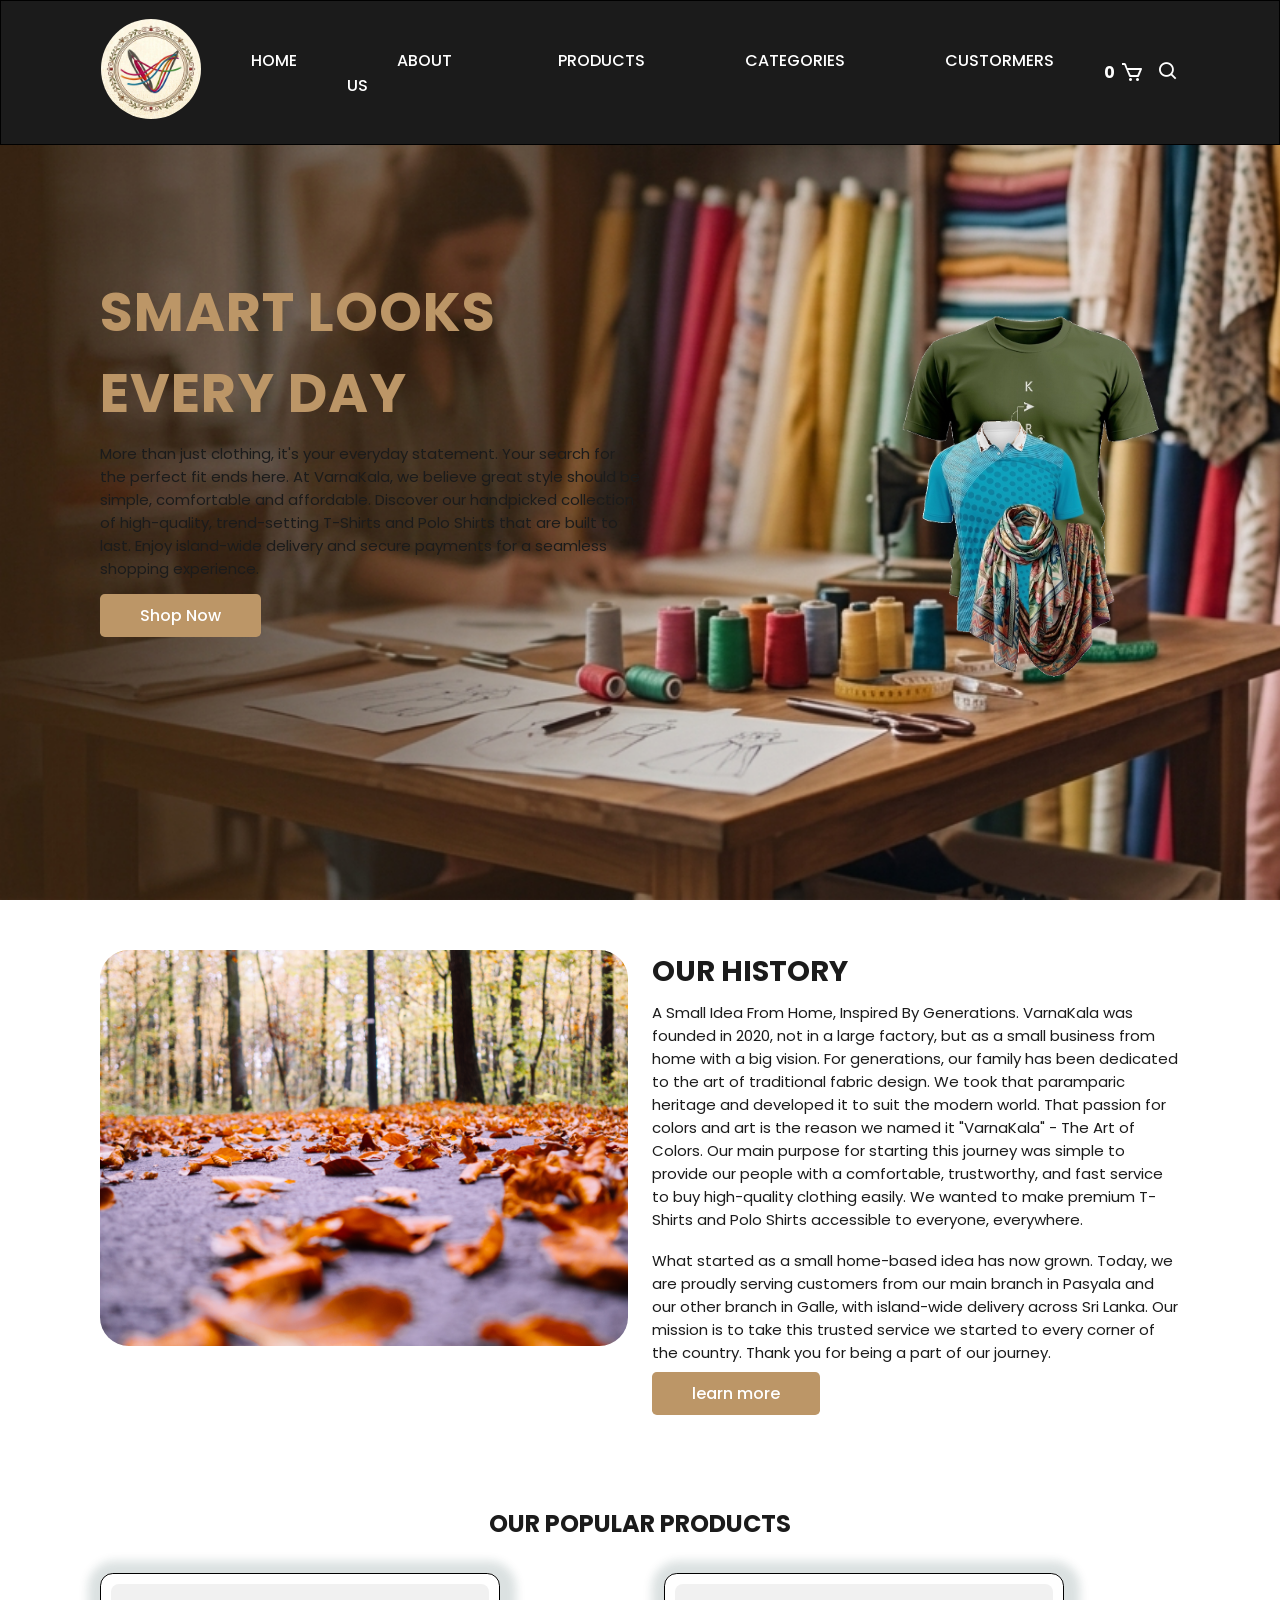
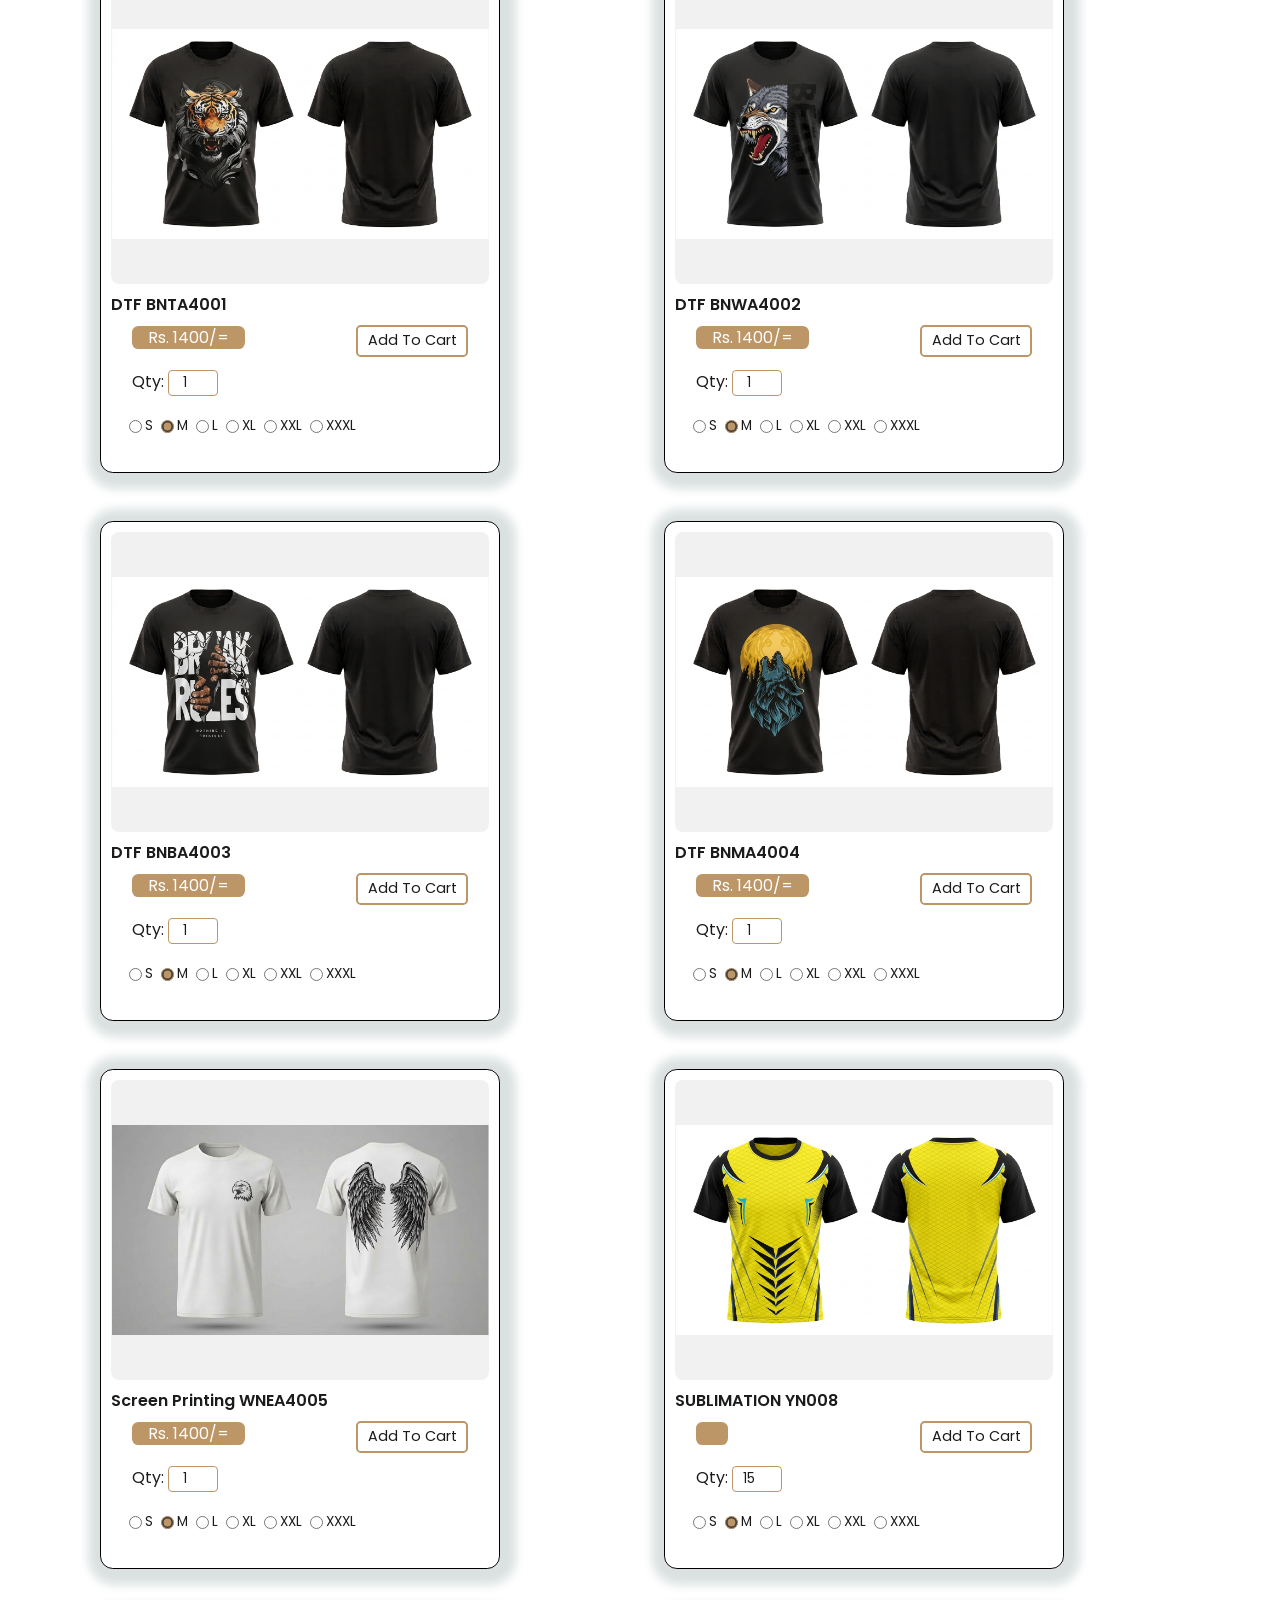
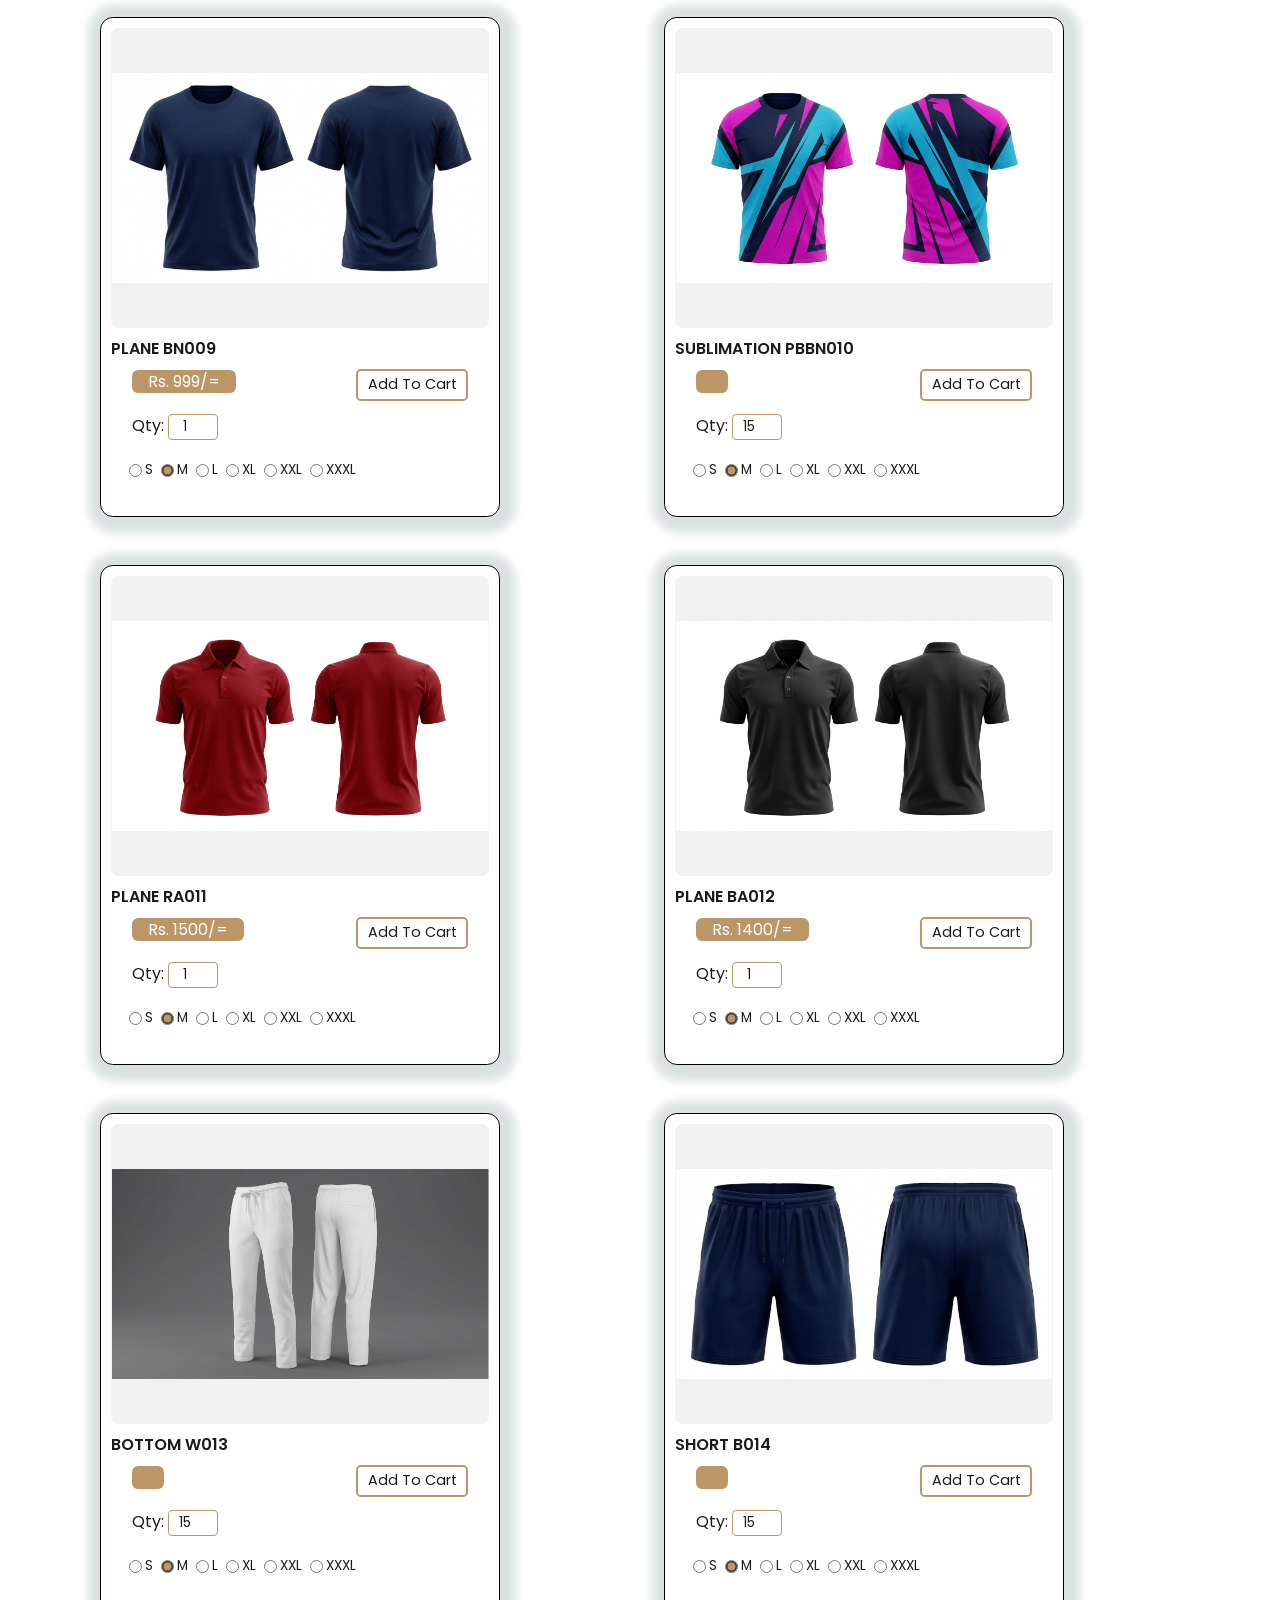
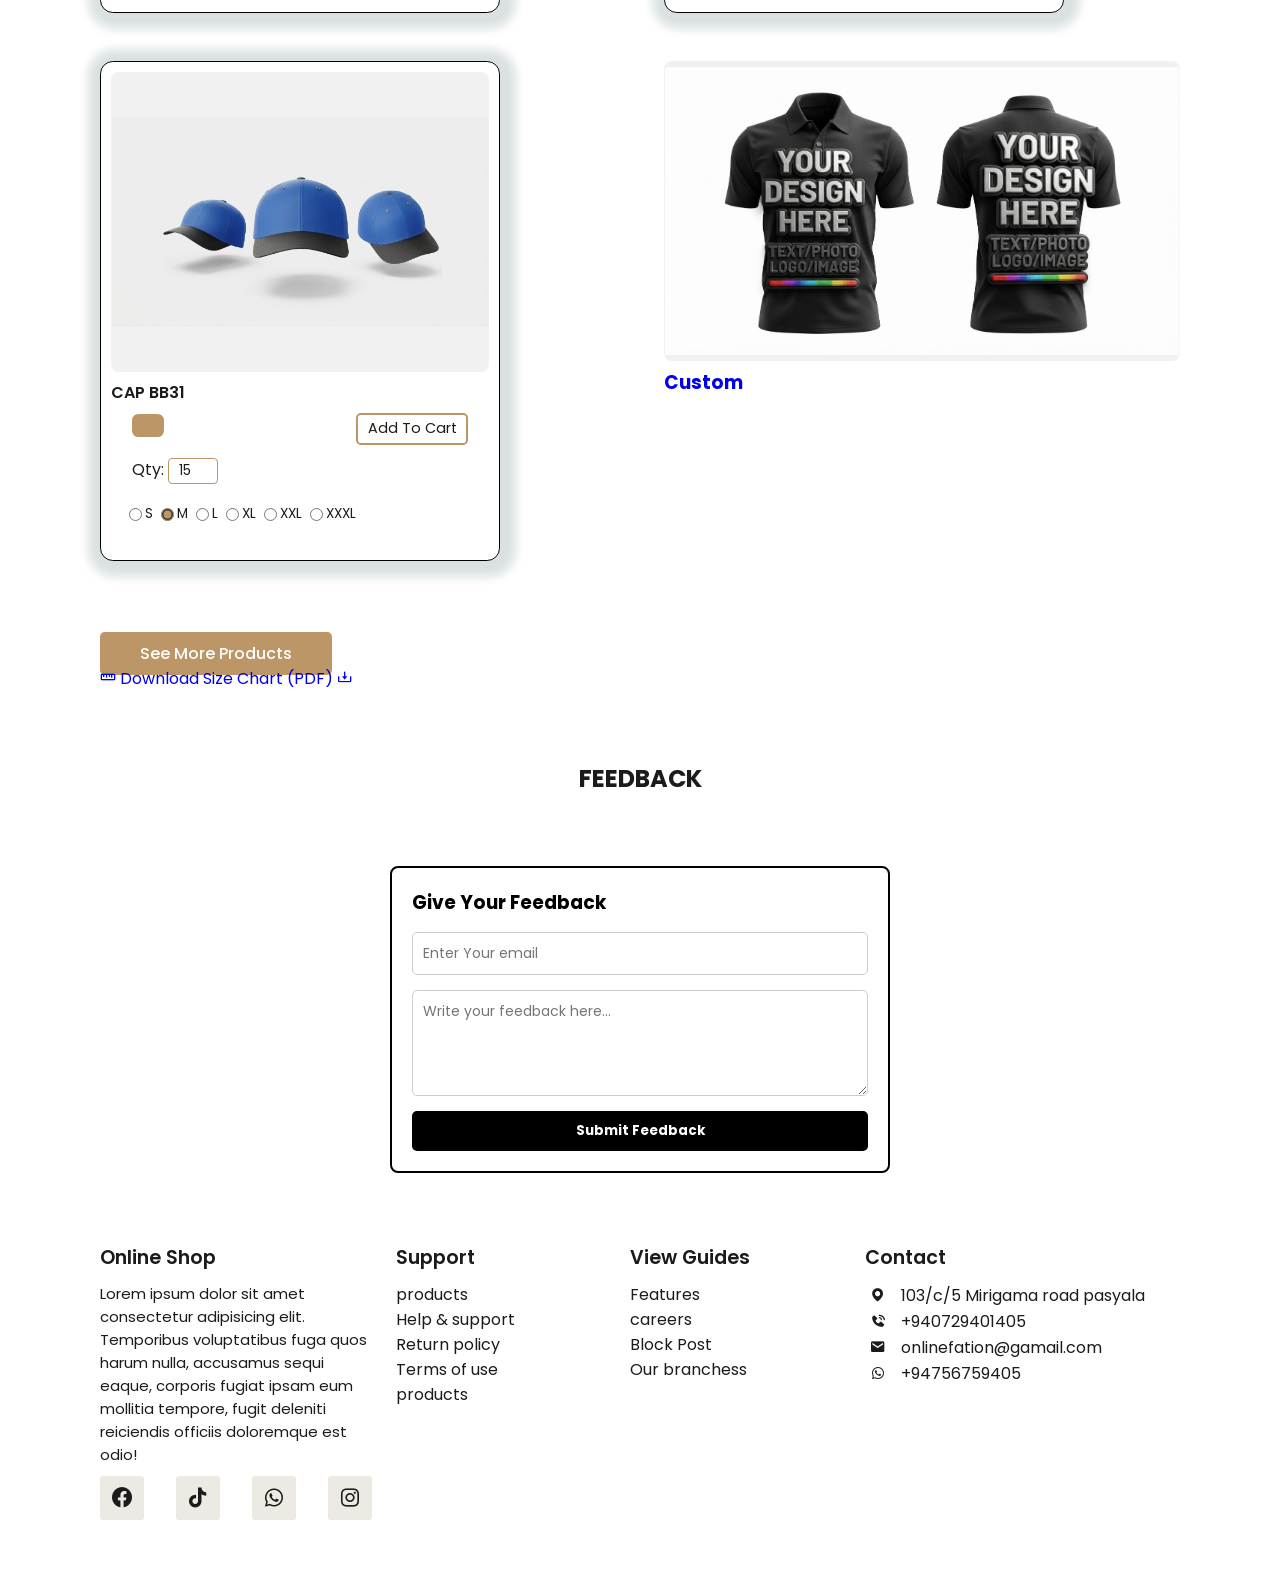
==== commit eb0f8faa: "Add files via upload" ====
--- a/index.html
+++ b/index.html
@@ -134,7 +134,7 @@
                 >DTF BNTA4001</h3>
                 <div class="content">
                     <div class="price-count">
-                        <span id="price1">Rs. 1300/=</span>
+                        <span id="price1">Rs. 1400/=</span>
                         
                         <div class="quantity-selector">
                             <label for="qty1">Qty:</label>
@@ -143,12 +143,12 @@
 
                         <div class="size-selector">
                             <div class="size-options">
-                                <label><input type="radio" name="size1" value="S" data-price="1300" onchange="updatePrice('price1', 1300)"> S</label>
-                                <label><input type="radio" name="size1" value="M" data-price="1300" onchange="updatePrice('price1', 1300)" checked> M</label>
-                                <label><input type="radio" name="size1" value="L" data-price="1300" onchange="updatePrice('price1', 1300)"> L</label>
-                                <label><input type="radio" name="size1" value="XL" data-price="1300" onchange="updatePrice('price1', 1300)"> XL</label>
-                                <label><input type="radio" name="size1" value="XXL" data-price="1450" onchange="updatePrice('price1', 1450)"> XXL</label>
-                                <label><input type="radio" name="size1" value="XXXL" data-price="1450" onchange="updatePrice('price1', 1450)"> XXXL</label>
+                                <label><input type="radio" name="size1" value="S" data-price="1400" onchange="updatePrice('price1', 1400)"> S</label>
+                                <label><input type="radio" name="size1" value="M" data-price="1400" onchange="updatePrice('price1', 1400)" checked> M</label>
+                                <label><input type="radio" name="size1" value="L" data-price="1400" onchange="updatePrice('price1', 1400)"> L</label>
+                                <label><input type="radio" name="size1" value="XL" data-price="1400" onchange="updatePrice('price1', 1400)"> XL</label>
+                                <label><input type="radio" name="size1" value="XXL" data-price="1550" onchange="updatePrice('price1', 1550)"> XXL</label>
+                                <label><input type="radio" name="size1" value="XXXL" data-price="1550" onchange="updatePrice('price1', 1550)"> XXXL</label>
                             </div>
                         </div>
                     </div>
@@ -172,7 +172,7 @@
                     style="cursor: pointer;">DTF BNWA4002</h3>
                 <div class="content">
                     <div class="price-count">
-                        <span id="price2">Rs. 1300/=</span>
+                        <span id="price2">Rs. 1400/=</span>
                         
                         <div class="quantity-selector">
                             <label for="qty2">Qty:</label>
@@ -181,12 +181,12 @@
 
                         <div class="size-selector">
                             <div class="size-options">
-                                <label><input type="radio" name="size2" value="S" data-price="1300" onchange="updatePrice('price2', 1300)"> S</label>
-                                <label><input type="radio" name="size2" value="M" data-price="1300" onchange="updatePrice('price2', 1300)" checked> M</label>
-                                <label><input type="radio" name="size2" value="L" data-price="1300" onchange="updatePrice('price2', 1300)"> L</label>
-                                <label><input type="radio" name="size2" value="XL" data-price="1300" onchange="updatePrice('price2', 1300)"> XL</label>
-                                <label><input type="radio" name="size2" value="XXL" data-price="1450" onchange="updatePrice('price2', 1450)"> XXL</label>
-                                <label><input type="radio" name="size2" value="XXXL" data-price="1450" onchange="updatePrice('price2', 1450)"> XXXL</label>
+                                <label><input type="radio" name="size2" value="S" data-price="1400" onchange="updatePrice('price2', 1400)"> S</label>
+                                <label><input type="radio" name="size2" value="M" data-price="1400" onchange="updatePrice('price2', 1400)" checked> M</label>
+                                <label><input type="radio" name="size2" value="L" data-price="1400" onchange="updatePrice('price2', 1400)"> L</label>
+                                <label><input type="radio" name="size2" value="XL" data-price="1400" onchange="updatePrice('price2', 1400)"> XL</label>
+                                <label><input type="radio" name="size2" value="XXL" data-price="1550" onchange="updatePrice('price2', 1550)"> XXL</label>
+                                <label><input type="radio" name="size2" value="XXXL" data-price="1550" onchange="updatePrice('price2', 1550)"> XXXL</label>
                             </div>
                         </div>
                     </div>
@@ -210,7 +210,7 @@
                     style="cursor: pointer;">DTF BNBA4003</h3>
                 <div class="content">
                     <div class="price-count">
-                        <span id="price3">Rs. 1300/=</span>
+                        <span id="price3">Rs. 1400/=</span>
                         
                         <div class="quantity-selector">
                             <label for="qty3">Qty:</label>
@@ -219,12 +219,12 @@
 
                         <div class="size-selector">
                             <div class="size-options">
-                                <label><input type="radio" name="size3" value="S" data-price="1300" onchange="updatePrice('price3', 1300)"> S</label>
-                                <label><input type="radio" name="size3" value="M" data-price="1300" onchange="updatePrice('price3', 1300)" checked> M</label>
-                                <label><input type="radio" name="size3" value="L" data-price="1300" onchange="updatePrice('price3', 1300)"> L</label>
-                                <label><input type="radio" name="size3" value="XL" data-price="1300" onchange="updatePrice('price3', 1300)"> XL</label>
-                                <label><input type="radio" name="size3" value="XXL" data-price="1450" onchange="updatePrice('price3', 1450)"> XXL</label>
-                                <label><input type="radio" name="size3" value="XXXL" data-price="1450" onchange="updatePrice('price3', 1450)"> XXXL</label>
+                                <label><input type="radio" name="size3" value="S" data-price="1400" onchange="updatePrice('price3', 1400)"> S</label>
+                                <label><input type="radio" name="size3" value="M" data-price="1400" onchange="updatePrice('price3', 1400)" checked> M</label>
+                                <label><input type="radio" name="size3" value="L" data-price="1400" onchange="updatePrice('price3', 1400)"> L</label>
+                                <label><input type="radio" name="size3" value="XL" data-price="1400" onchange="updatePrice('price3', 1400)"> XL</label>
+                                <label><input type="radio" name="size3" value="XXL" data-price="1550" onchange="updatePrice('price3', 1550)"> XXL</label>
+                                <label><input type="radio" name="size3" value="XXXL" data-price="1550" onchange="updatePrice('price3', 1550)"> XXXL</label>
                             </div>
                         </div>
                     </div>
@@ -248,7 +248,7 @@
                     style="cursor: pointer;">DTF BNMA4004</h3>
                 <div class="content">
                     <div class="price-count">
-                        <span id="price4">Rs. 1300/=</span>
+                        <span id="price4">Rs. 1400/=</span>
                         
                         <div class="quantity-selector">
                             <label for="qty4">Qty:</label>
@@ -257,12 +257,12 @@
 
                         <div class="size-selector">
                             <div class="size-options">
-                                <label><input type="radio" name="size4" value="S" data-price="1300" onchange="updatePrice('price4', 1300)"> S</label>
-                                <label><input type="radio" name="size4" value="M" data-price="1300" onchange="updatePrice('price4', 1300)" checked> M</label>
-                                <label><input type="radio" name="size4" value="L" data-price="1300" onchange="updatePrice('price4', 1300)"> L</label>
-                                <label><input type="radio" name="size4" value="XL" data-price="1300" onchange="updatePrice('price4', 1300)"> XL</label>
-                                <label><input type="radio" name="size4" value="XXL" data-price="1450" onchange="updatePrice('price4', 1450)"> XXL</label>
-                                <label><input type="radio" name="size4" value="XXXL" data-price="1450" onchange="updatePrice('price4', 1450)"> XXXL</label>
+                                <label><input type="radio" name="size4" value="S" data-price="1400" onchange="updatePrice('price4', 1400)"> S</label>
+                                <label><input type="radio" name="size4" value="M" data-price="1400" onchange="updatePrice('price4', 1400)" checked> M</label>
+                                <label><input type="radio" name="size4" value="L" data-price="1400" onchange="updatePrice('price4', 1400)"> L</label>
+                                <label><input type="radio" name="size4" value="XL" data-price="1400" onchange="updatePrice('price4', 1400)"> XL</label>
+                                <label><input type="radio" name="size4" value="XXL" data-price="1550" onchange="updatePrice('price4', 1550)"> XXL</label>
+                                <label><input type="radio" name="size4" value="XXXL" data-price="1550" onchange="updatePrice('price4', 1550)"> XXXL</label>
                             </div>
                         </div>
                     </div>
@@ -286,21 +286,21 @@
                     style="cursor: pointer;">Screen Printing WNEA4005</h3>
                 <div class="content">
                     <div class="price-count">
-                        <span id="price5">Rs. 1300/=</span>
+                        <span id="price5">Rs. 1400/=</span>
                         
                         <div class="quantity-selector">
                             <label for="qty5">Qty:</label>
-                            <input type="number" id="qty5" class="qty-input" value="1" min="1" max="100">
-                        </div>
-
-                        <div class="size-selector">
-                            <div class="size-options">
-                                <label><input type="radio" name="size5" value="S" data-price="1300" onchange="updatePrice('price5', 1300)"> S</label>
-                                <label><input type="radio" name="size5" value="M" data-price="1300" onchange="updatePrice('price5', 1300)" checked> M</label>
-                                <label><input type="radio" name="size5" value="L" data-price="1300" onchange="updatePrice('price5', 1300)"> L</label>
-                                <label><input type="radio" name="size5" value="XL" data-price="1300" onchange="updatePrice('price5', 1300)"> XL</label>
-                                <label><input type="radio" name="size5" value="XXL" data-price="1450" onchange="updatePrice('price5', 1450)"> XXL</label>
-                                <label><input type="radio" name="size5" value="XXXL" data-price="1450" onchange="updatePrice('price5', 1450)"> XXXL</label>
+                            <input type="number" id="qty5" class="qty-input" value="1" min="15" max="100">
+                        </div>
+
+                        <div class="size-selector">
+                            <div class="size-options">
+                                <label><input type="radio" name="size5" value="S" data-price="1400" onchange="updatePrice('price5', 1400)"> S</label>
+                                <label><input type="radio" name="size5" value="M" data-price="1400" onchange="updatePrice('price5', 1400)" checked> M</label>
+                                <label><input type="radio" name="size5" value="L" data-price="1400" onchange="updatePrice('price5', 1400)"> L</label>
+                                <label><input type="radio" name="size5" value="XL" data-price="1400" onchange="updatePrice('price5', 1400)"> XL</label>
+                                <label><input type="radio" name="size5" value="XXL" data-price="1550" onchange="updatePrice('price5', 1550)"> XXL</label>
+                                <label><input type="radio" name="size5" value="XXXL" data-price="1550" onchange="updatePrice('price5', 1550)"> XXXL</label>
                             </div>
                         </div>
                     </div>
@@ -363,7 +363,7 @@
                     style="cursor: pointer;">PLANE BN009</h3>
                 <div class="content">
                     <div class="price-count">
-                        <span id="price9">Rs. 900/=</span>
+                        <span id="price9">Rs. 1000/=</span>
                         
                         <div class="quantity-selector">
                             <label for="qty9">Qty:</label>
@@ -372,12 +372,12 @@
 
                         <div class="size-selector">
                             <div class="size-options">
-                                <label><input type="radio" name="size9" value="S" data-price="900" onchange="updatePrice('price9', 900)"> S</label>
-                                <label><input type="radio" name="size9" value="M" data-price="900" onchange="updatePrice('price9', 900)" checked> M</label>
-                                <label><input type="radio" name="size9" value="L" data-price="900" onchange="updatePrice('price9', 900)"> L</label>
-                                <label><input type="radio" name="size9" value="XL" data-price="900" onchange="updatePrice('price9', 900)"> XL</label>
-                                <label><input type="radio" name="size9" value="XXL" data-price="1050" onchange="updatePrice('price9', 1050)"> XXL</label>
-                                <label><input type="radio" name="size9" value="XXXL" data-price="1050" onchange="updatePrice('price9', 1050)"> XXXL</label>
+                                <label><input type="radio" name="size9" value="S" data-price="999" onchange="updatePrice('price9', 999)"> S</label>
+                                <label><input type="radio" name="size9" value="M" data-price="999" onchange="updatePrice('price9', 999)" checked> M</label>
+                                <label><input type="radio" name="size9" value="L" data-price="999" onchange="updatePrice('price9', 999)"> L</label>
+                                <label><input type="radio" name="size9" value="XL" data-price="999" onchange="updatePrice('price9', 999)"> XL</label>
+                                <label><input type="radio" name="size9" value="XXL" data-price="1150" onchange="updatePrice('price9', 1150)"> XXL</label>
+                                <label><input type="radio" name="size9" value="XXXL" data-price="1150" onchange="updatePrice('price9', 1150)"> XXXL</label>
                             </div>
                         </div>
                     </div>
@@ -439,7 +439,7 @@
                     style="cursor: pointer;">PLANE RA011</h3>
                 <div class="content">
                     <div class="price-count">
-                        <span id="price11">Rs. 1350/=</span>
+                        <span id="price11">Rs. 1500/=</span>
                         
                         <div class="quantity-selector">
                             <label for="qty11">Qty:</label>
@@ -448,12 +448,12 @@
 
                         <div class="size-selector">
                             <div class="size-options">
-                                <label><input type="radio" name="size11" value="S" data-price="1350" onchange="updatePrice('price11', 1350)"> S</label>
-                                <label><input type="radio" name="size11" value="M" data-price="1350" onchange="updatePrice('price11', 1350)" checked> M</label>
-                                <label><input type="radio" name="size11" value="L" data-price="1350" onchange="updatePrice('price11', 1350)"> L</label>
-                                <label><input type="radio" name="size11" value="XL" data-price="1350" onchange="updatePrice('price11', 1350)"> XL</label>
-                                <label><input type="radio" name="size11" value="XXL" data-price="1450" onchange="updatePrice('price11', 1450)"> XXL</label>
-                                <label><input type="radio" name="size11" value="XXXL" data-price="1450" onchange="updatePrice('price11', 1450)"> XXXL</label>
+                                <label><input type="radio" name="size11" value="S" data-price="1500" onchange="updatePrice('price11', 1500)"> S</label>
+                                <label><input type="radio" name="size11" value="M" data-price="1500" onchange="updatePrice('price11', 1500)" checked> M</label>
+                                <label><input type="radio" name="size11" value="L" data-price="1500" onchange="updatePrice('price11', 1500)"> L</label>
+                                <label><input type="radio" name="size11" value="XL" data-price="1500" onchange="updatePrice('price11', 1500)"> XL</label>
+                                <label><input type="radio" name="size11" value="XXL" data-price="1600" onchange="updatePrice('price11', 1600)"> XXL</label>
+                                <label><input type="radio" name="size11" value="XXXL" data-price="1600" onchange="updatePrice('price11', 1600)"> XXXL</label>
                             </div>
                         </div>
                     </div>
@@ -478,7 +478,7 @@
                     style="cursor: pointer;">PLANE BA012</h3>
                 <div class="content">
                     <div class="price-count">
-                        <span id="price12">Rs. 1250/=</span>
+                        <span id="price12">Rs. 1400/=</span>
                         
                         <div class="quantity-selector">
                             <label for="qty12">Qty:</label>
@@ -487,12 +487,12 @@
 
                         <div class="size-selector">
                             <div class="size-options">
-                                <label><input type="radio" name="size12" value="S" data-price="1250" onchange="updatePrice('price12', 1250)"> S</label>
-                                <label><input type="radio" name="size12" value="M" data-price="1250" onchange="updatePrice('price12', 1250)" checked> M</label>
-                                <label><input type="radio" name="size12" value="L" data-price="1250" onchange="updatePrice('price12', 1250)"> L</label>
-                                <label><input type="radio" name="size12" value="XL" data-price="1250" onchange="updatePrice('price12', 1250)"> XL</label>
-                                <label><input type="radio" name="size12" value="XXL" data-price="1350" onchange="updatePrice('price12', 1350)"> XXL</label>
-                                <label><input type="radio" name="size12" value="XXXL" data-price="1350" onchange="updatePrice('price12', 1350)"> XXXL</label>
+                                <label><input type="radio" name="size12" value="S" data-price="1400" onchange="updatePrice('price12', 1400)"> S</label>
+                                <label><input type="radio" name="size12" value="M" data-price="1400" onchange="updatePrice('price12', 1400)" checked> M</label>
+                                <label><input type="radio" name="size12" value="L" data-price="1400" onchange="updatePrice('price12', 1400)"> L</label>
+                                <label><input type="radio" name="size12" value="XL" data-price="1400" onchange="updatePrice('price12', 1400)"> XL</label>
+                                <label><input type="radio" name="size12" value="XXL" data-price="1500" onchange="updatePrice('price12', 1500)"> XXL</label>
+                                <label><input type="radio" name="size12" value="XXXL" data-price="1500" onchange="updatePrice('price12', 1500)"> XXXL</label>
                             </div>
                         </div>
                     </div>
@@ -616,7 +616,7 @@
             </div>
 
 
-                                    <!-- Custom -->
+                        <!-- Custom -->
             <div class="category-card">
                 <a href="customize.html">
                     <img src="product/custom.jpg" alt="Custom">
@@ -629,30 +629,26 @@
         </div>
     </section>
 
-    <!-- Full Screen Image Modal -->
-    <div id="imageModal" class="img-modal" onclick="closeModal()">
-        <span class="close-modal">&times;</span>
-        <img class="modal-content" id="fullImage">
-    </div>
+
     
     <div class="see-more-btn-container">
-    
+
         <div id="see-more-product-box">
             <a href="products.html" class="btn">
                 See More Products
             </a>
         </div>
-    
+
         <div id="size-chart-box">
             <a href="web/size-chart.pdf"
-               class="size-chart-download-btn"
-               download="VarnaKala-Size-Chart.pdf">
+            class="size-chart-download-btn"
+            download="VarnaKala-Size-Chart.pdf">
                 <i class="bx bx-ruler"></i>
                 Download Size Chart (PDF)
                 <i class="bx bx-download"></i>
             </a>
         </div>
-    
+
     </div>
 
 
@@ -774,4 +770,4 @@
 
     <script src="script.js"></script>
 </body>
-</html>
+</html>
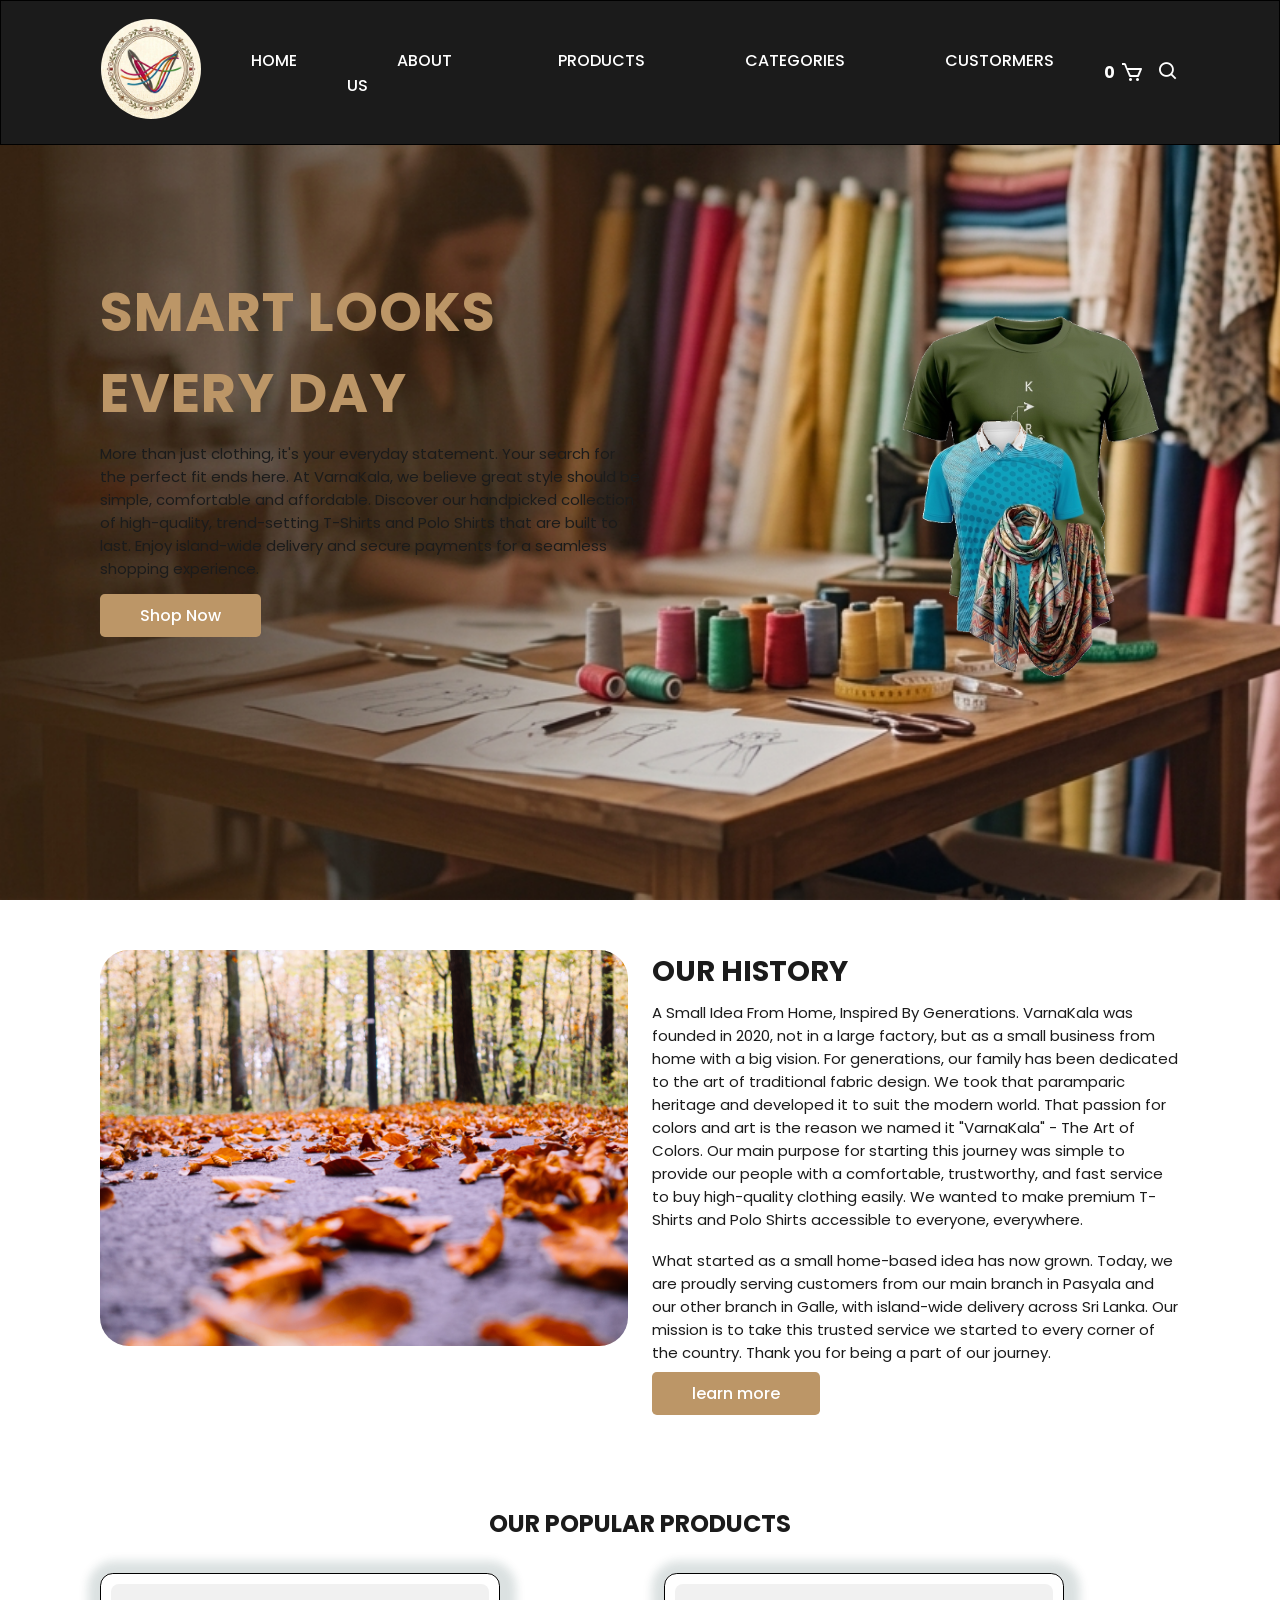
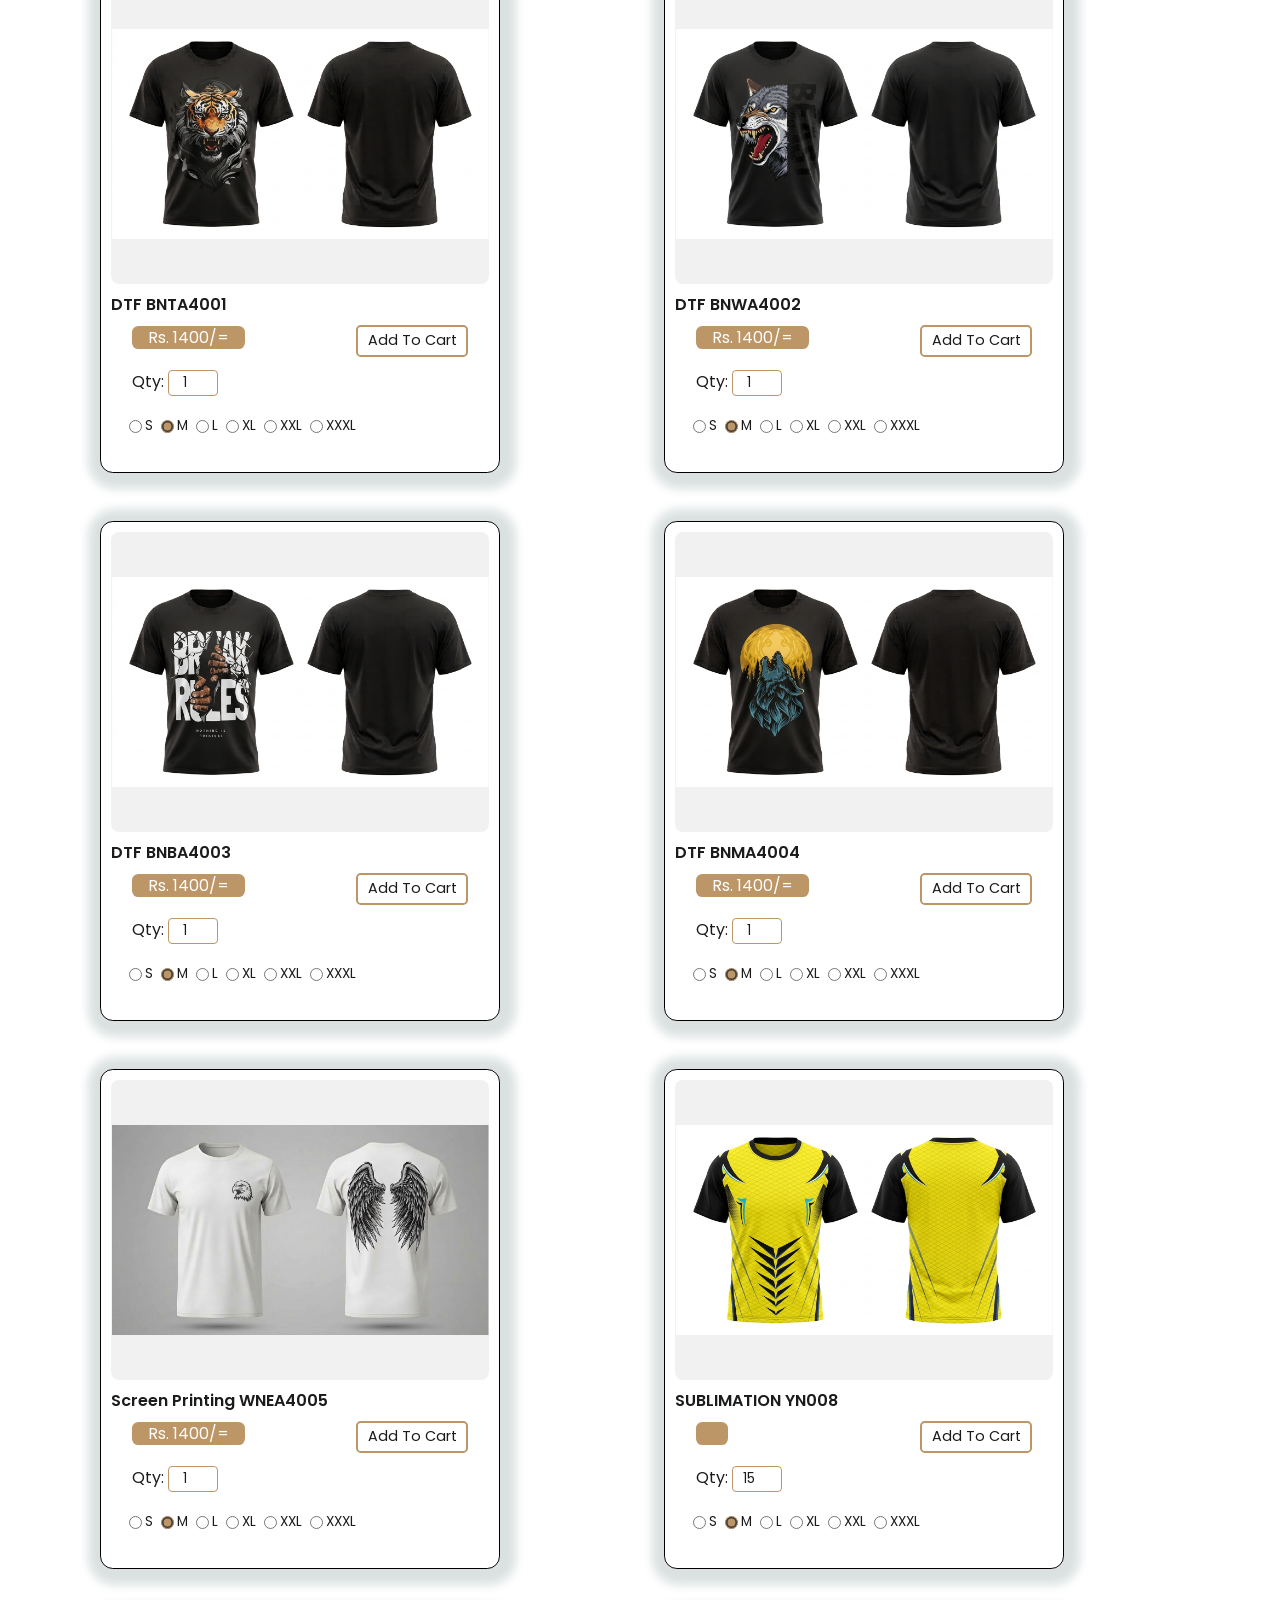
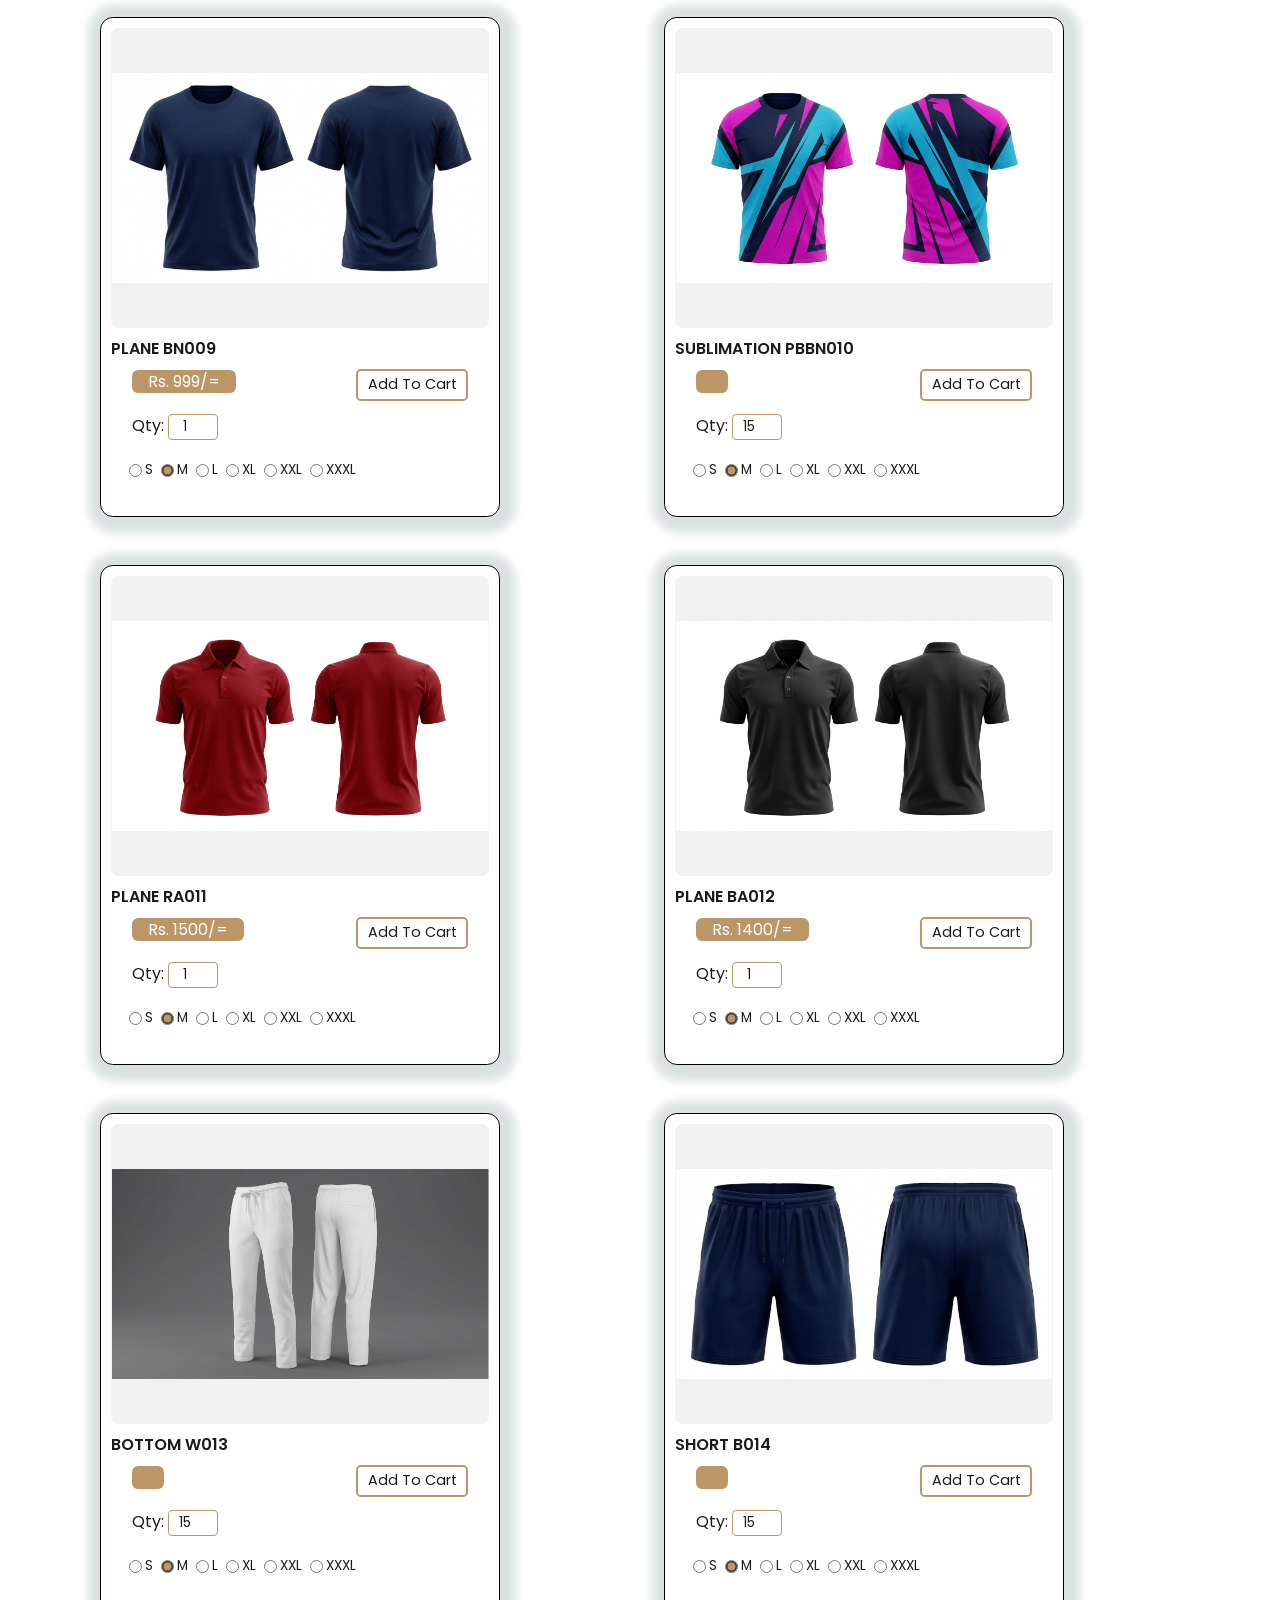
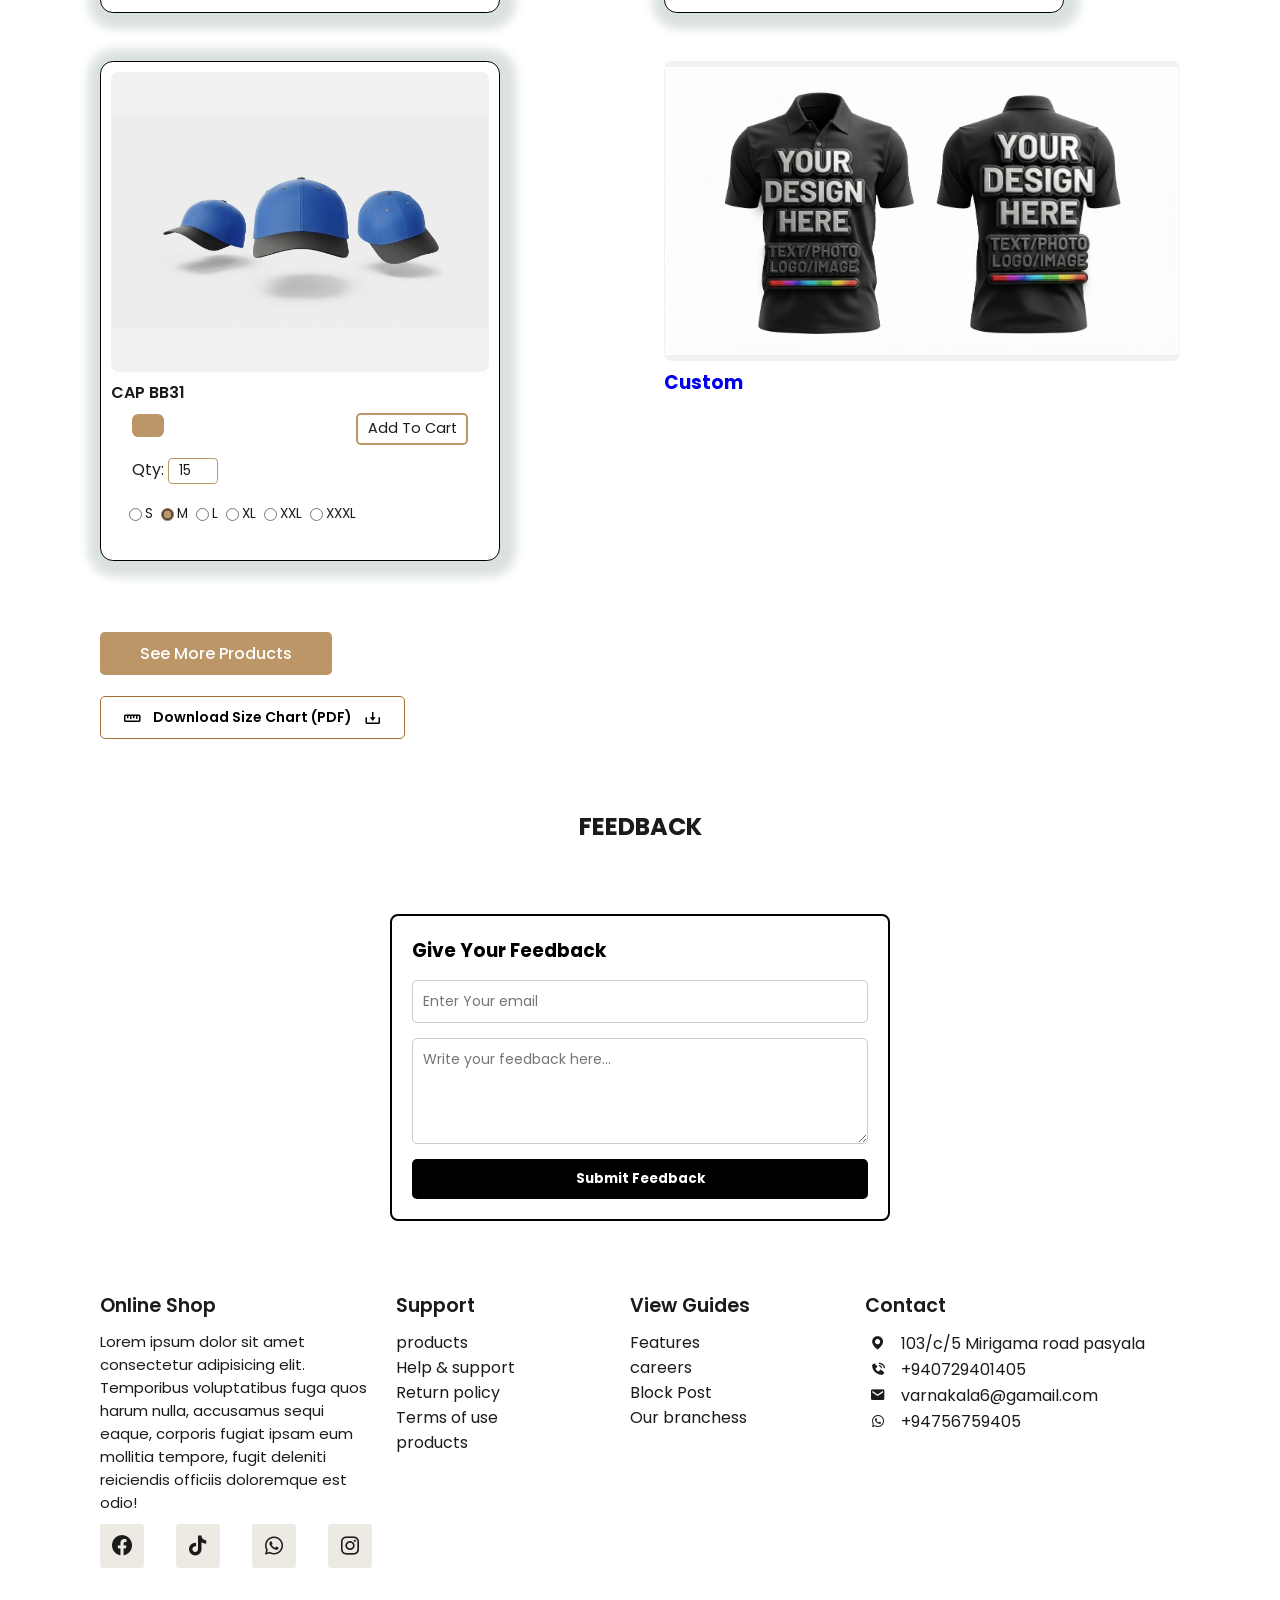
==== commit 711a40ec: "Update index.html" ====
--- a/index.html
+++ b/index.html
@@ -762,7 +762,7 @@
         <div class="contact">
             <span><i class="bx bxs-map"></i>      103/c/5 Mirigama road pasyala</span>
             <span><i class="bx bxs-phone-call"></i>    +940729401405</span>
-            <span><i class="bx bxs-envelope"></i>      onlinefation@gamail.com</span>
+            <span><i class="bx bxs-envelope"></i>      varnakala6@gamail.com</span>
             <span><i class="bx bxl-whatsapp"></i>      +94756759405</span>
         </div>
     </div>
@@ -770,4 +770,4 @@
 
     <script src="script.js"></script>
 </body>
-</html>+</html>
--- a/style.css
+++ b/style.css
@@ -1288,9 +1288,250 @@
     #search-product-container .box img {
         height: 210px;
     }
-
-
-    /* Size Chart Download Button */
+}
+
+
+
+
+/* =========================================
+   GOOGLE SHEETS CARDS
+   Use the same design as existing HTML cards
+========================================= */
+
+/* Same card dimensions and layout */
+#database-products-container .box,
+#database-category-products .box {
+    width: 400px;
+    height: 500px;
+    max-width: 100%;
+    box-sizing: border-box;
+    position: relative;
+    border: 1px solid black;
+    padding: 10px;
+    display: flex;
+    flex-direction: column;
+    border-radius: 0.8rem;
+    box-shadow: var(--box-shadow);
+}
+
+/* Same image style */
+#database-products-container .box img,
+#database-category-products .box img {
+    width: 100%;
+    height: 300px;
+    object-fit: contain;
+    object-position: center;
+    padding: 0.5px;
+    background: #f1f1f1;
+    border-radius: 0.5rem;
+}
+
+/* Same product title style */
+#database-products-container .box h3,
+#database-category-products .box h3 {
+    font-size: 1rem;
+    font-weight: 600;
+    text-transform: capitalize;
+    margin-top: 0.5rem;
+    margin-bottom: 0.5rem;
+    padding: -10px;
+}
+
+/* Same content alignment */
+#database-products-container .box .content,
+#database-category-products .box .content {
+    display: flex;
+    justify-content: center;
+    align-items: flex-start;
+}
+
+/* Same price style */
+#database-products-container .box .content span,
+#database-category-products .box .content span {
+    padding: 0 1rem;
+    color: var(--bg-color);
+    background-color: var(--main-color);
+    border-radius: 0.4rem;
+    font-weight: 400;
+}
+
+/* Same quantity input style */
+#database-products-container .box .qty-input,
+#database-category-products .box .qty-input {
+    width: 50px;
+    padding: 2px 5px;
+    border: 1px solid var(--main-color);
+    border-radius: 4px;
+    background-color: var(--bg-color);
+    color: var(--text-color);
+    font-size: 0.85rem;
+    text-align: center;
+    margin-top: 20px;
+}
+
+#database-products-container .box .qty-input:focus,
+#database-category-products .box .qty-input:focus {
+    outline: none;
+}
+
+/* Same size selector style */
+#database-products-container .box .size-selector,
+#database-category-products .box .size-selector {
+    display: flex;
+    align-items: center;
+    gap: 8px;
+    font-size: 0.85rem;
+    color: var(--text-color);
+    margin-top: 20px;
+    margin-left: -3px;
+}
+
+/* Same size options style */
+#database-products-container .box .size-options,
+#database-category-products .box .size-options {
+    display: flex;
+    gap: 8px;
+    flex-wrap: wrap;
+}
+
+#database-products-container .box .size-options label,
+#database-category-products .box .size-options label {
+    cursor: pointer;
+    font-size: 0.85rem;
+    display: flex;
+    align-items: center;
+    gap: 3px;
+}
+
+#database-products-container .box .size-options input[type="radio"],
+#database-category-products .box .size-options input[type="radio"] {
+    accent-color: var(--main-color);
+    cursor: pointer;
+}
+
+/* Same Add To Cart button style */
+#database-products-container .box .cart-btn,
+#database-category-products .box .cart-btn {
+    border: 2px solid var(--main-color);
+    padding: 0.2rem 0.6rem;
+    color: var(--text-color);
+    border-radius: 0.3rem;
+    text-transform: capitalize;
+    background: transparent;
+    cursor: pointer;
+    font-family: inherit;
+    font-size: 0.9rem;
+    transition: 0.3s all ease;
+}
+
+#database-products-container .box .cart-btn:hover,
+#database-category-products .box .cart-btn:hover {
+    background-color: var(--main-color);
+    color: var(--bg-color);
+}
+
+/* Mobile */
+@media screen and (max-width: 768px) {
+    #database-products-container .box,
+    #database-category-products .box {
+        width: 100%;
+        max-width: 400px;
+        justify-self: center;
+    }
+
+    #database-products-container .box img,
+    #database-category-products .box img {
+        height: 250px;
+    }
+}
+
+
+
+
+
+
+
+
+/* =========================================
+   VARNakala NEW PRODUCT CARD POSITION CONTROL
+   Edit the px values below as you need
+========================================= */
+
+
+/* =========================================
+   PRICE → QUANTITY → SIZE
+========================================= */
+
+/* Content එක සිරස් අතට තැබීම */
+#database-products-container .box .content,
+#database-category-products .box .content {
+    display: flex;
+    flex-direction: column;
+    align-items: flex-start;
+    justify-content: flex-start;
+    width: 100%;
+}
+
+/* 1. PRICE - ඉහළින් */
+#database-products-container .box .price-count,
+#database-category-products .box .price-count {
+    position: relative;
+    left: 25px;
+    top: 0px;
+    padding-bottom: 10px;
+
+    display: flex;
+    flex-direction: row;
+    align-items: center;
+    justify-content: flex-start;
+    width: 60%;
+    margin: 0 0 8px 0;
+    gap: 4px;
+}
+
+/* 2. QUANTITY - Price එකට යටින් */
+#database-products-container .box .quantity-selector,
+#database-category-products .box .quantity-selector {
+    position: relative;
+    left: 25px;
+    top: 0px;
+    
+    padding-bottom: 15px;
+}
+
+/* Quantity input */
+#database-products-container .box .qty-input,
+#database-category-products .box .qty-input {
+    position: relative;
+    left: 0px;
+    top: 0px;
+    margin-top: 0;
+}
+
+/* 3. SIZE - Quantity එකට යටින් */
+#database-products-container .box .size-selector,
+#database-category-products .box .size-selector {
+    position: relative;
+    left: 25px;
+    top: 0px;
+    margin-top: 0;
+    padding-bottom: 0px;
+}
+
+
+#database-products-container .box .price-count .cart-btn,
+#database-category-products .box .price-count .cart-btn {
+    position: relative;
+    left: 100px;
+    top: 0px;
+    margin-left: auto;
+    margin-right: 5px;
+}
+
+
+
+
+/* Size Chart Download Button */
 
 .size-chart-download-btn {
     display: inline-flex;
@@ -1307,25 +1548,27 @@
     font-weight: 600;
     transition: 0.3s ease;
     
-    }
-    
-    .size-chart-download-btn:hover {
-        background: #a66c36;
-        color: #ffffff;
-    }
-    
-    .size-chart-download-btn i {
-        font-size: 18px;
-    }
-    
-    
-    /* Space below See More Products button */
-    #see-more-product-box {
-        margin-bottom: 30px;
-    }
-    
-    /* Size Chart button height */
-    #size-chart-box .size-chart-download-btn {
-        padding: 10px 22px;
-    }
-}
+}
+
+.size-chart-download-btn:hover {
+    background: #a66c36;
+    color: #ffffff;
+}
+
+.size-chart-download-btn i {
+    font-size: 18px;
+}
+
+
+/* Space below See More Products button */
+#see-more-product-box {
+    margin-bottom: 30px;
+}
+
+/* Size Chart button height */
+#size-chart-box .size-chart-download-btn {
+    padding: 10px 22px;
+}
+
+
+
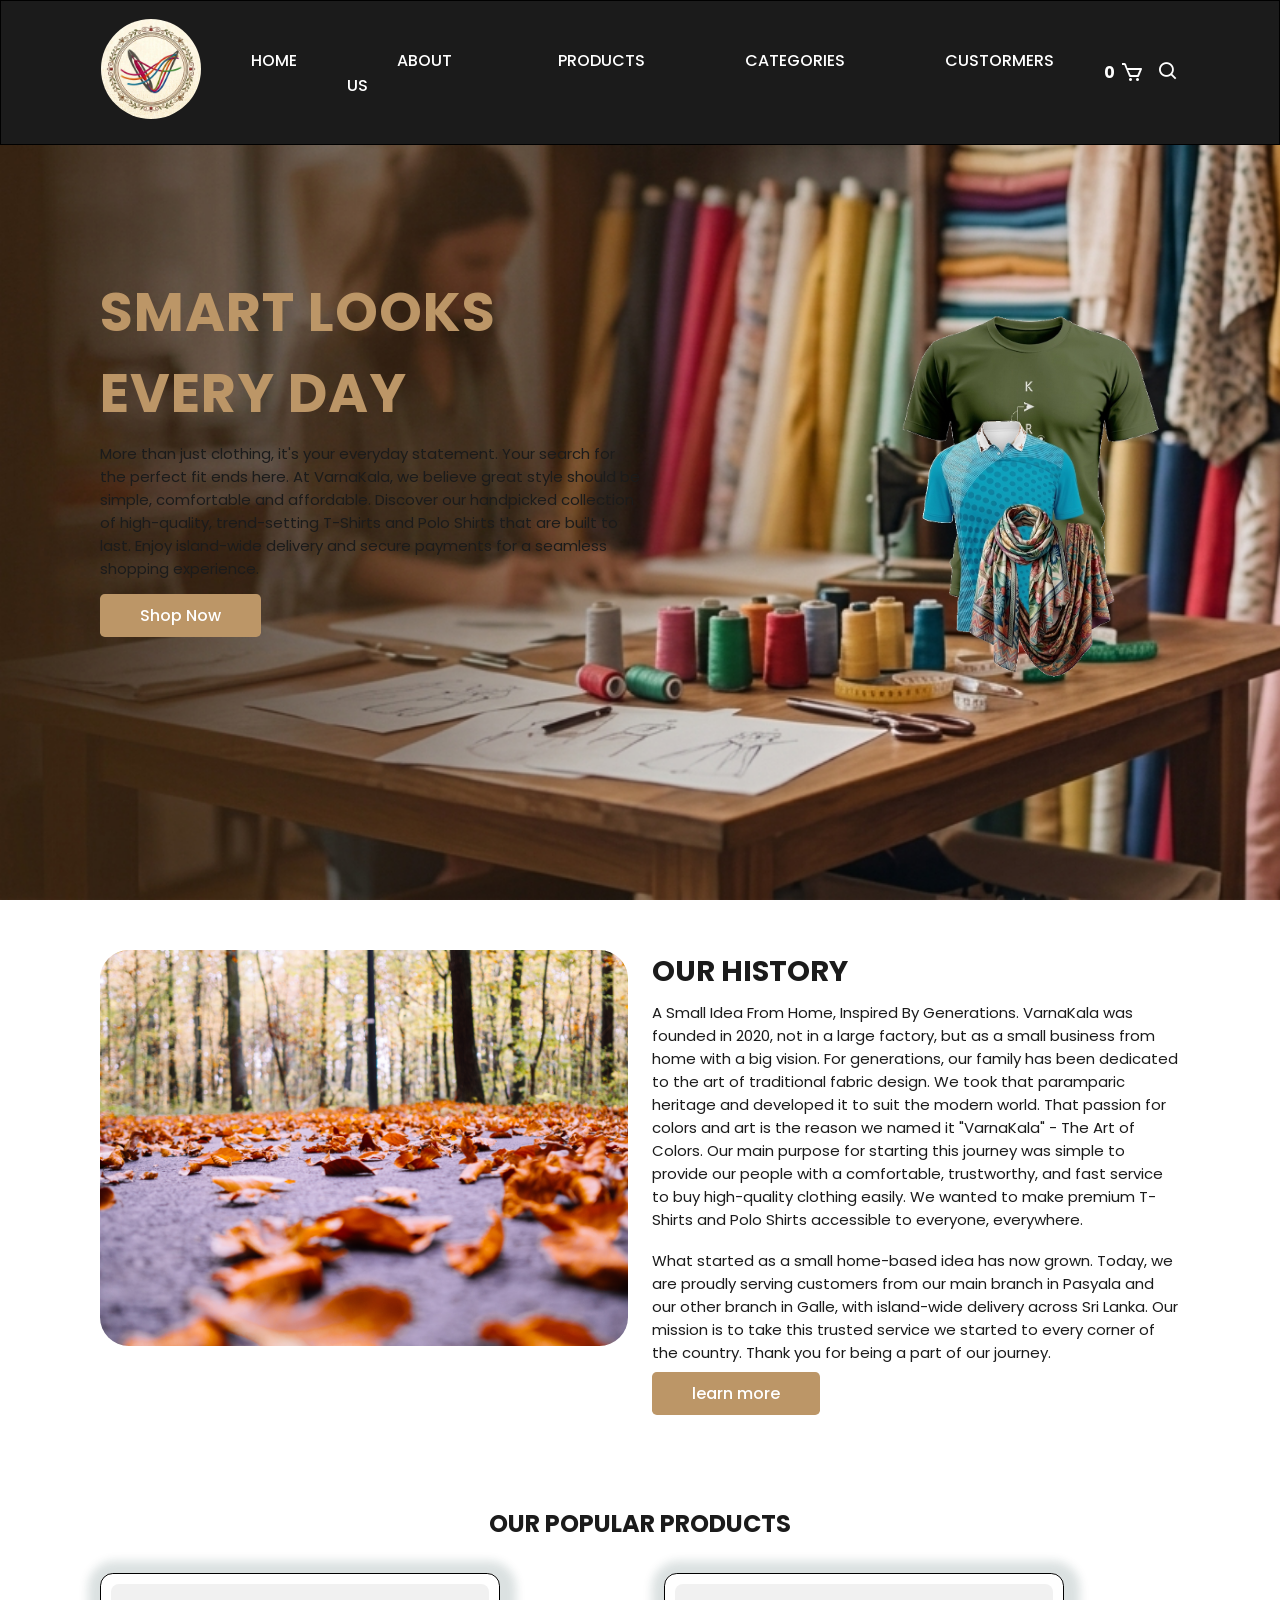
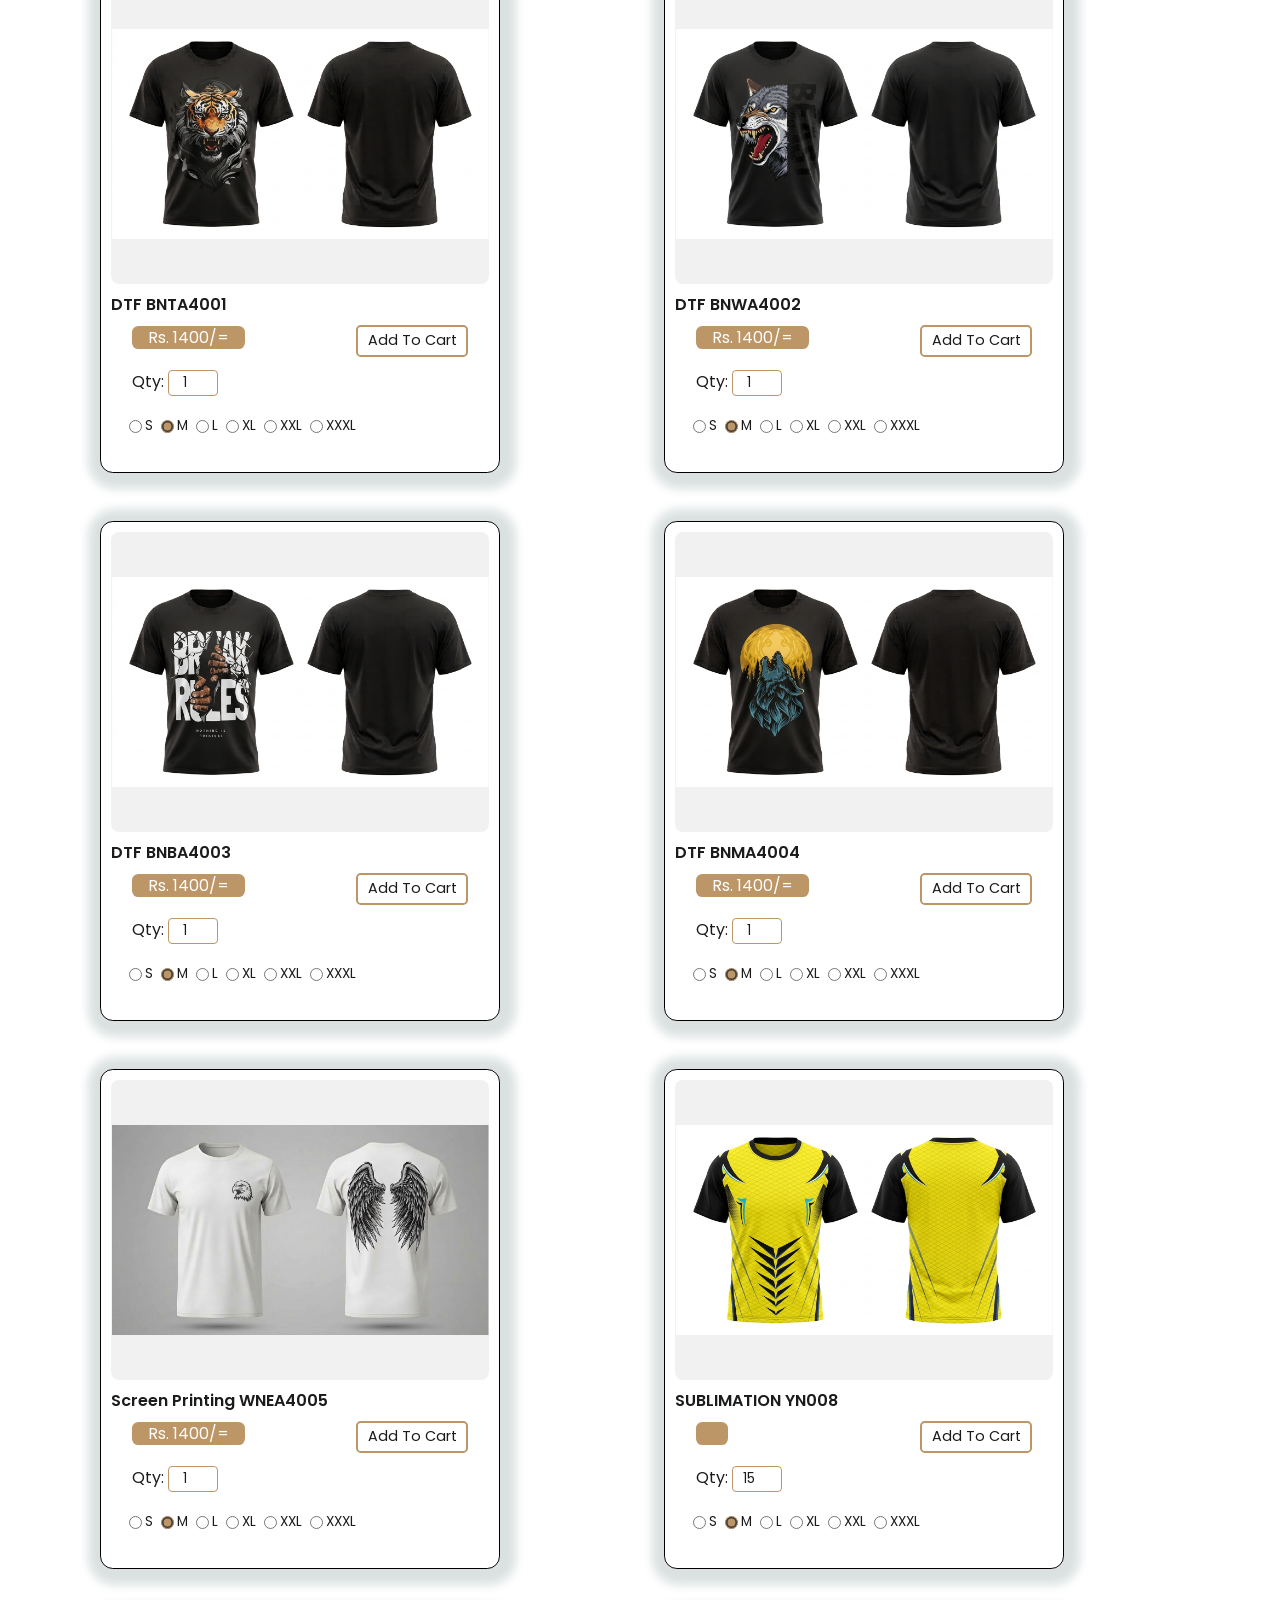
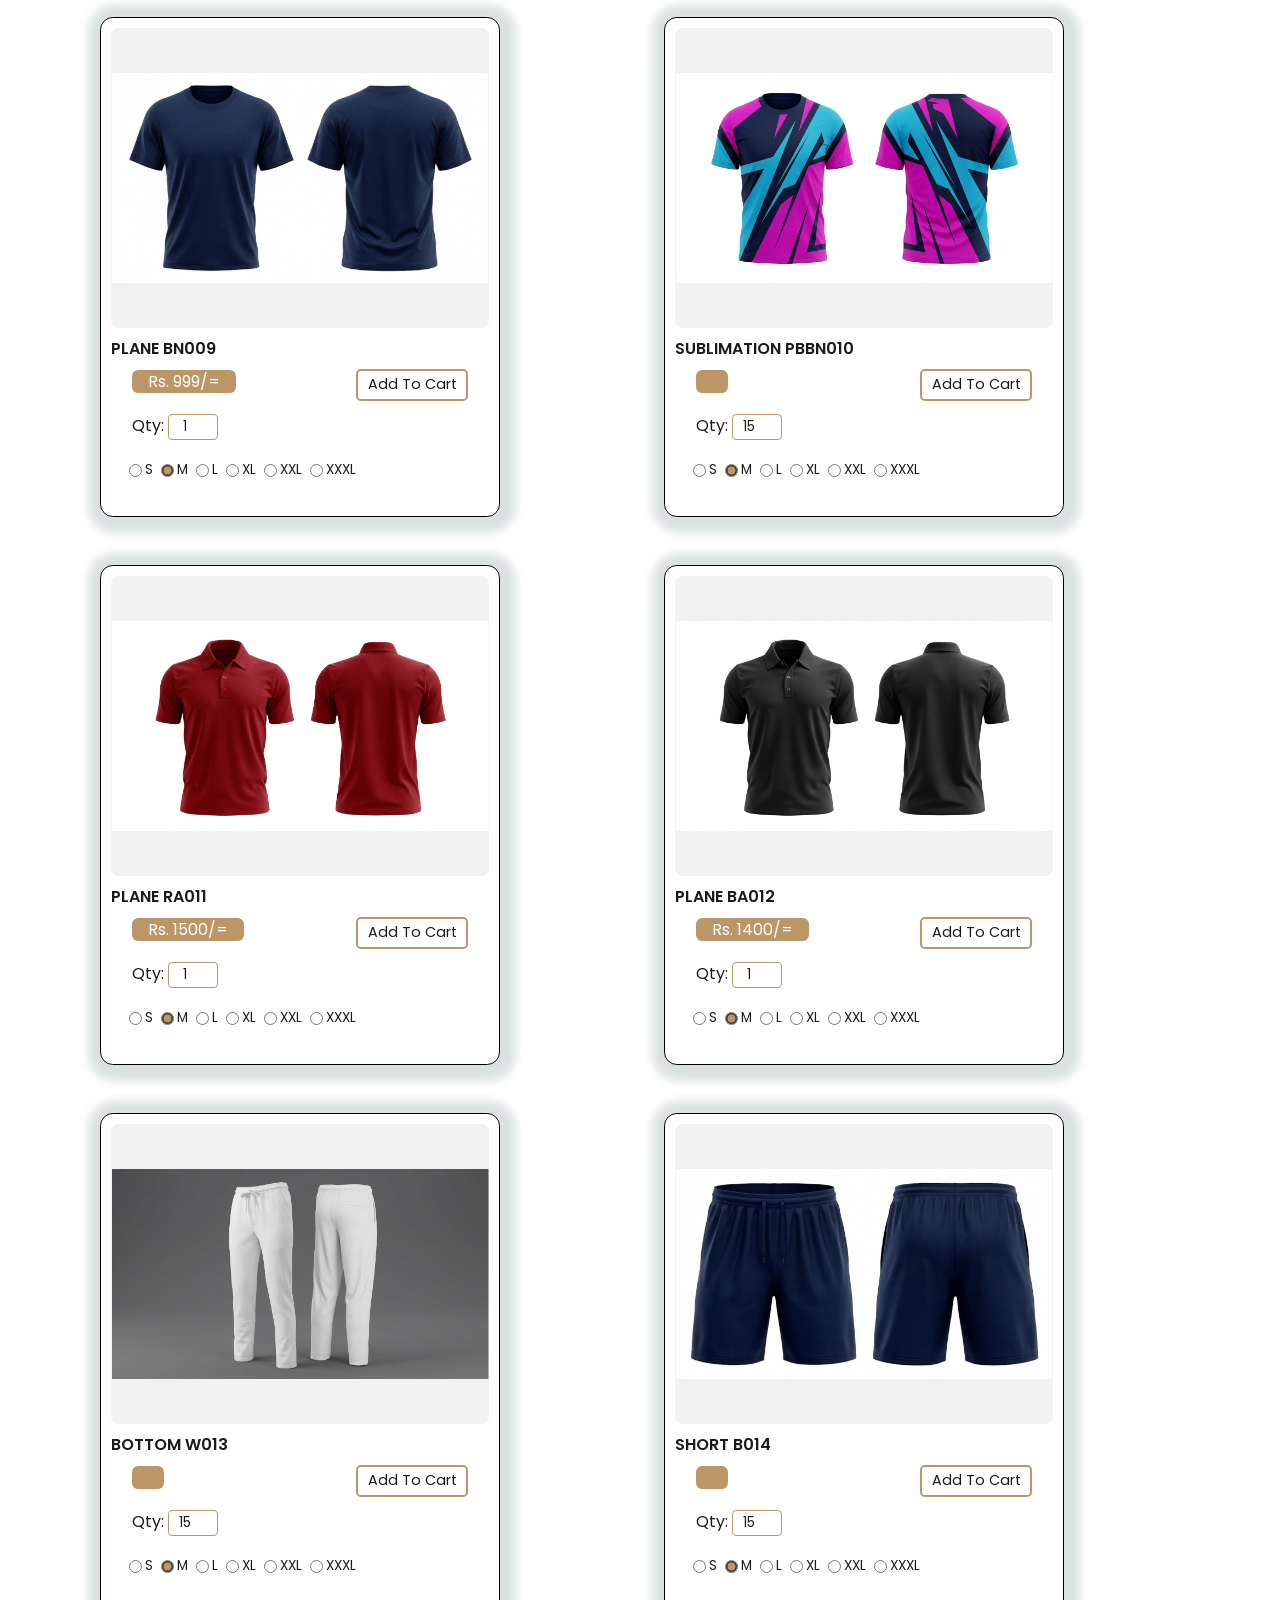
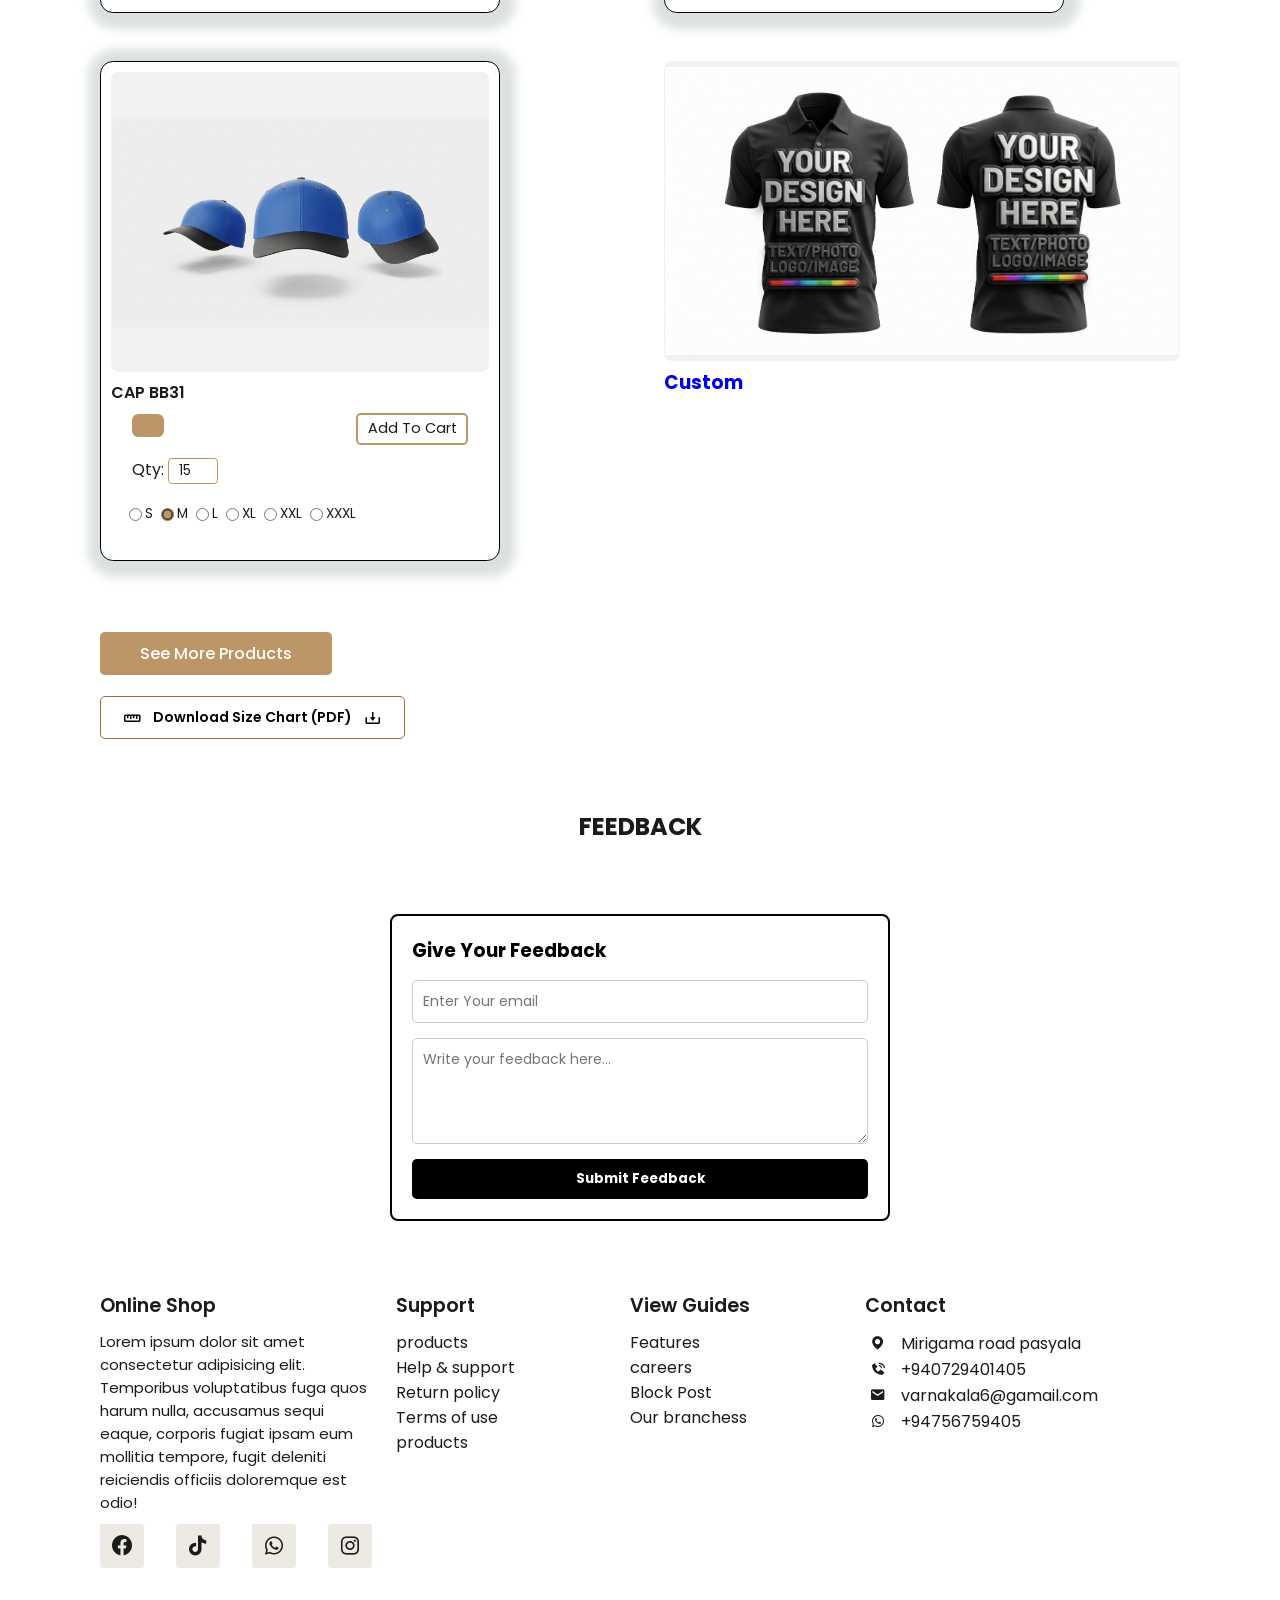
==== commit 5020b71c: "Update index.html" ====
--- a/index.html
+++ b/index.html
@@ -729,10 +729,10 @@
         <p>Lorem ipsum dolor sit amet consectetur adipisicing elit. Temporibus voluptatibus fuga quos harum nulla, accusamus sequi eaque, corporis fugiat ipsam eum mollitia tempore, fugit deleniti reiciendis officiis doloremque est odio!       </p>
         <div class="social">
             <!-- Facebook Page Link එක -->
-            <a href="https://www.facebook.com/yourpagename" target="_blank"><i class="bx bxl-facebook-circle"></i></a>
+            <a href="https://www.facebook.com/share/1MsafVkXpL/" target="_blank"><i class="bx bxl-facebook-circle"></i></a>
 
             <!-- TikTok Account Link එක -->
-            <a href="https://www.tiktok.com/@yourusername" target="_blank"><i class="bx bxl-tiktok"></i></a>
+            <a href="https://vm.tiktok.com/ZS9yyaefDcXFt-QUD8C/" target="_blank"><i class="bx bxl-tiktok"></i></a>
 
             <!-- WhatsApp Chat Link එක -->
             <a href="https://wa.me/qr/QCCCGYO2CCNVC1" target="_blank"><i class="bx bxl-whatsapp"></i></a>
@@ -760,7 +760,7 @@
     <div class="fooer-box">
         <h3>Contact</h3>
         <div class="contact">
-            <span><i class="bx bxs-map"></i>      103/c/5 Mirigama road pasyala</span>
+            <span><i class="bx bxs-map"></i>      Mirigama road pasyala</span>
             <span><i class="bx bxs-phone-call"></i>    +940729401405</span>
             <span><i class="bx bxs-envelope"></i>      varnakala6@gamail.com</span>
             <span><i class="bx bxl-whatsapp"></i>      +94756759405</span>
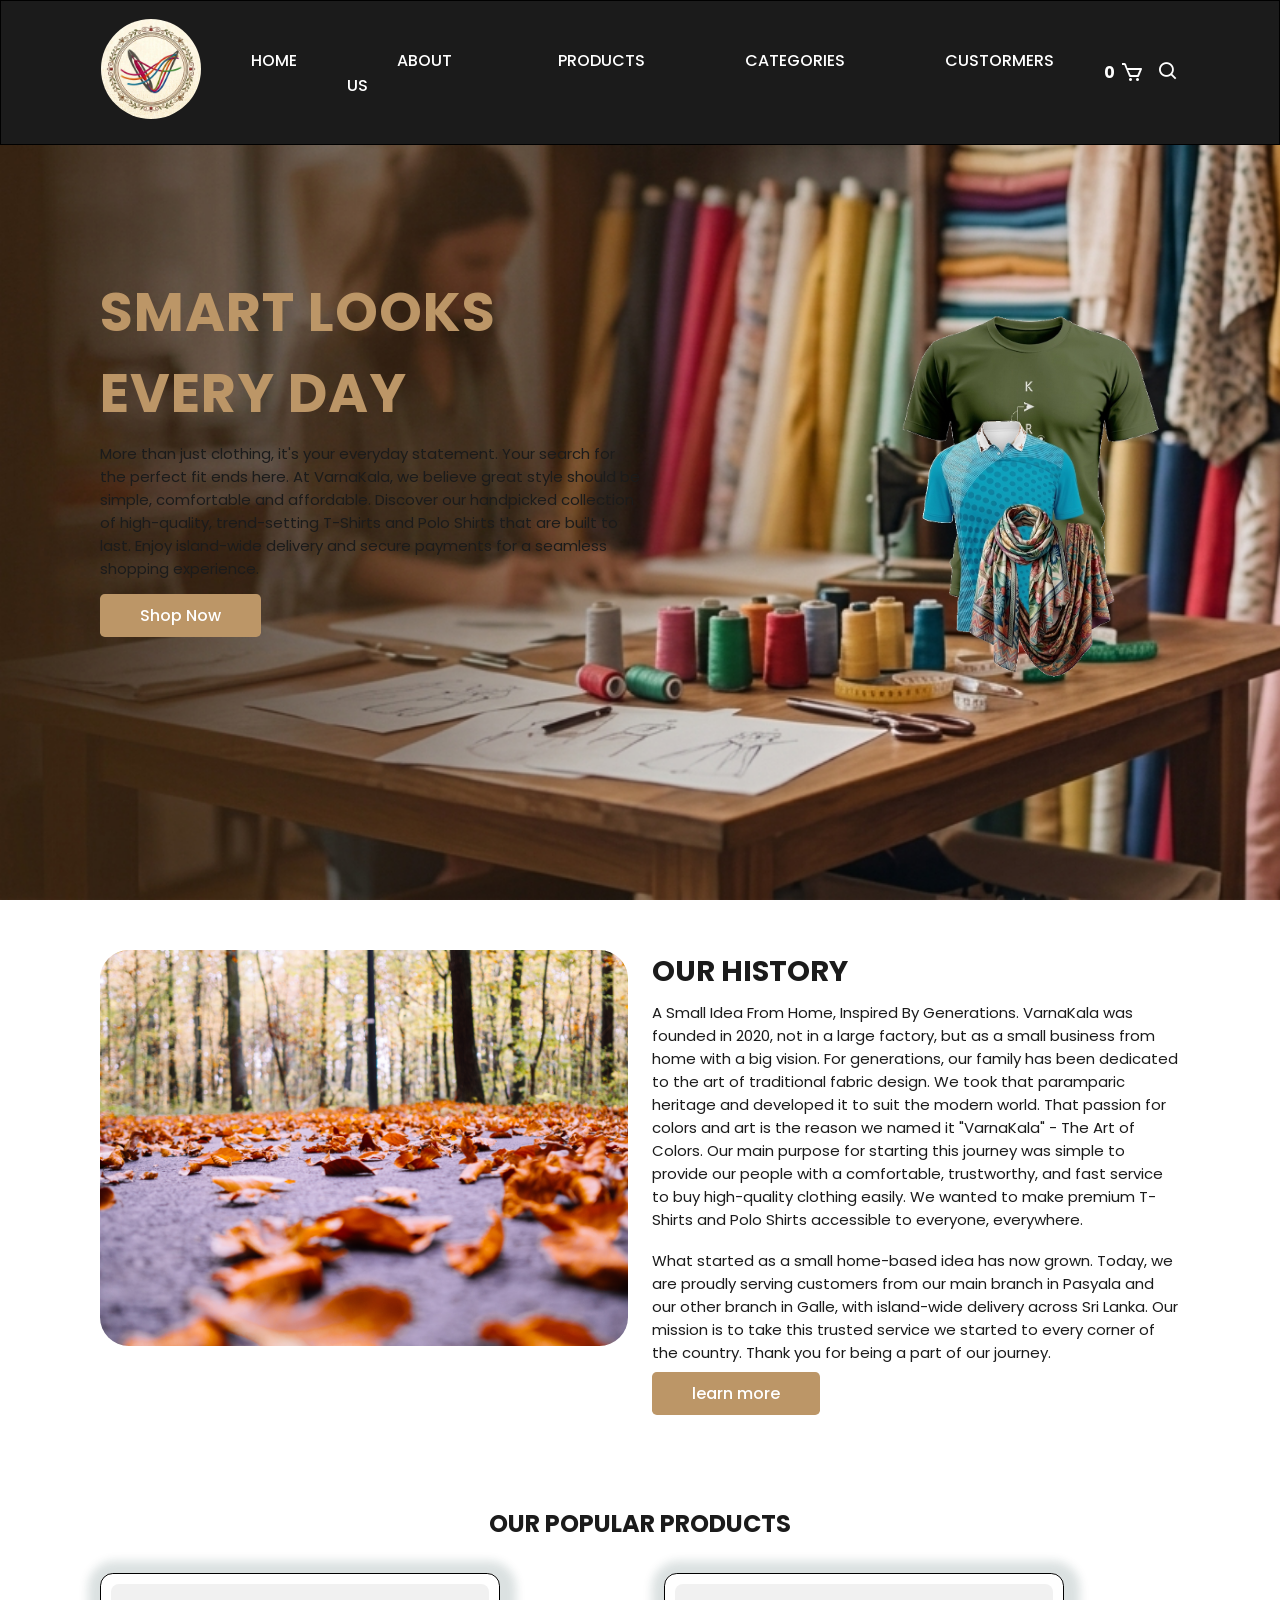
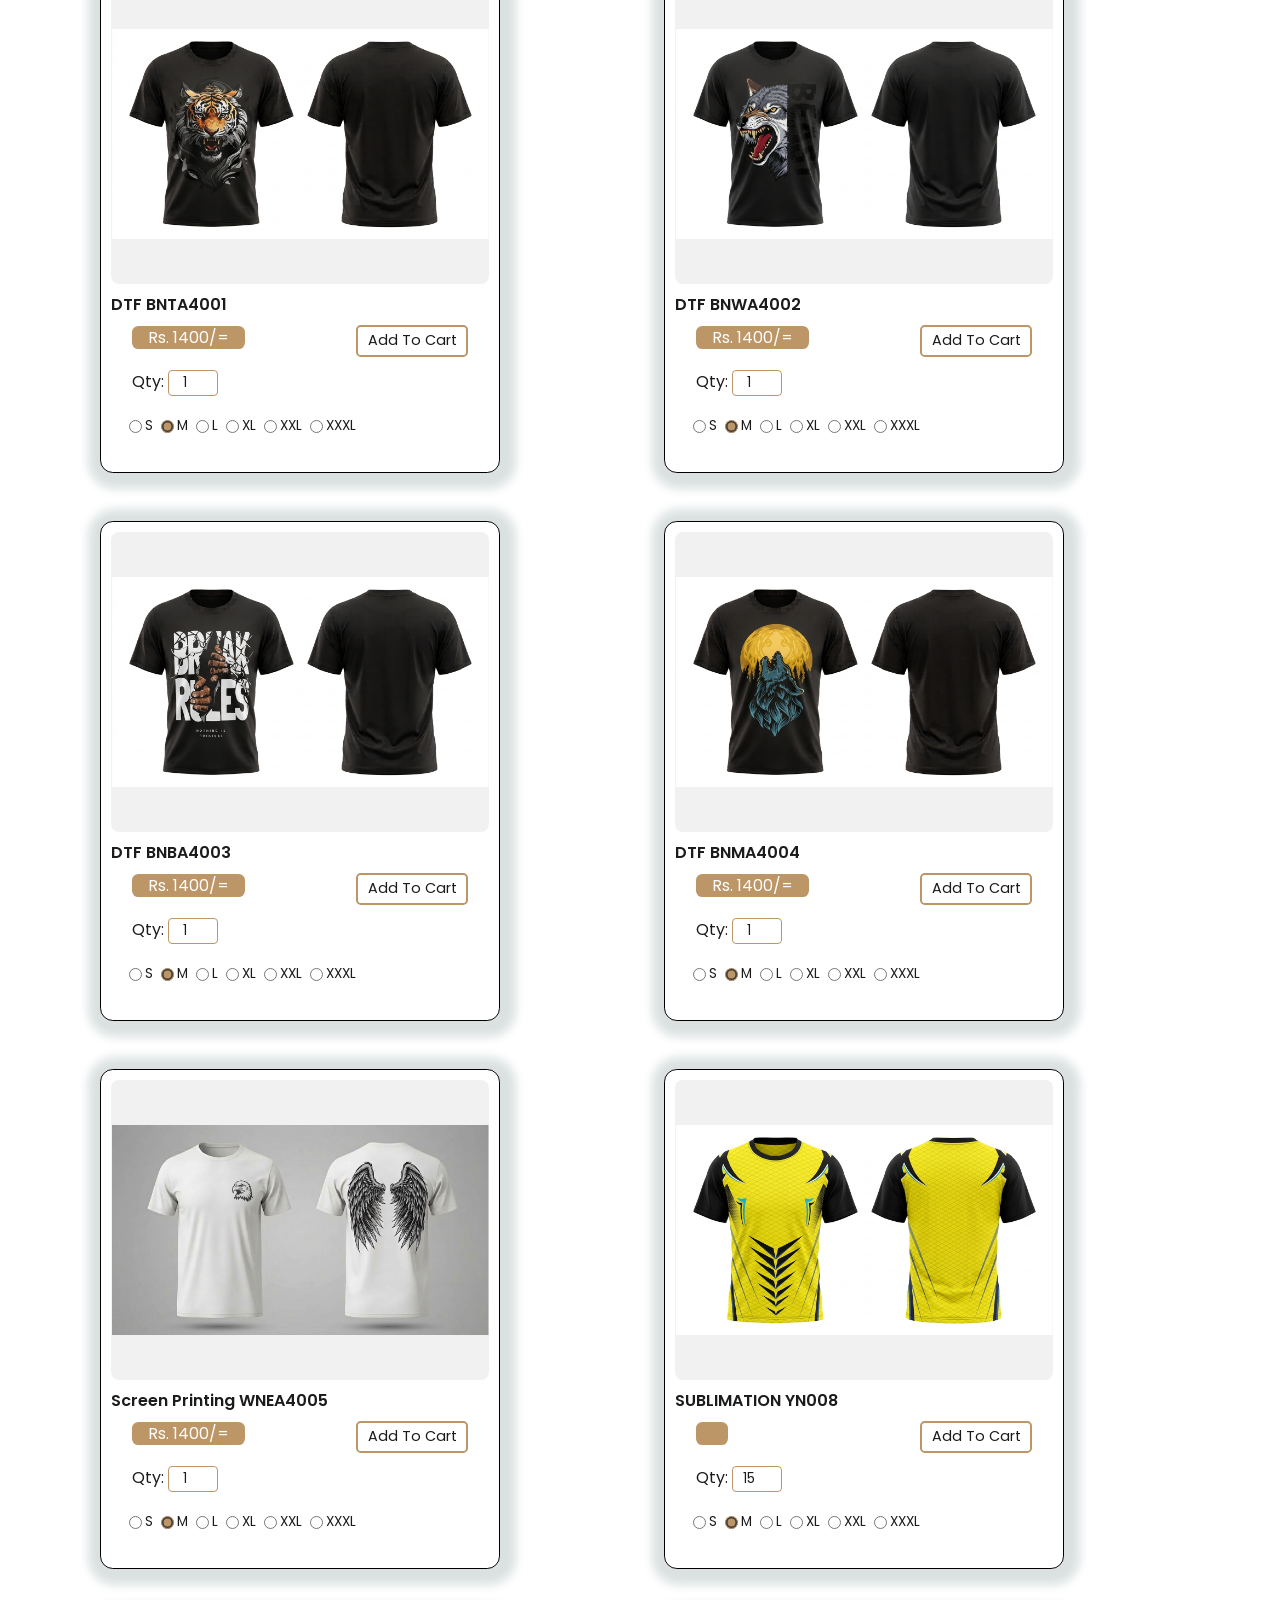
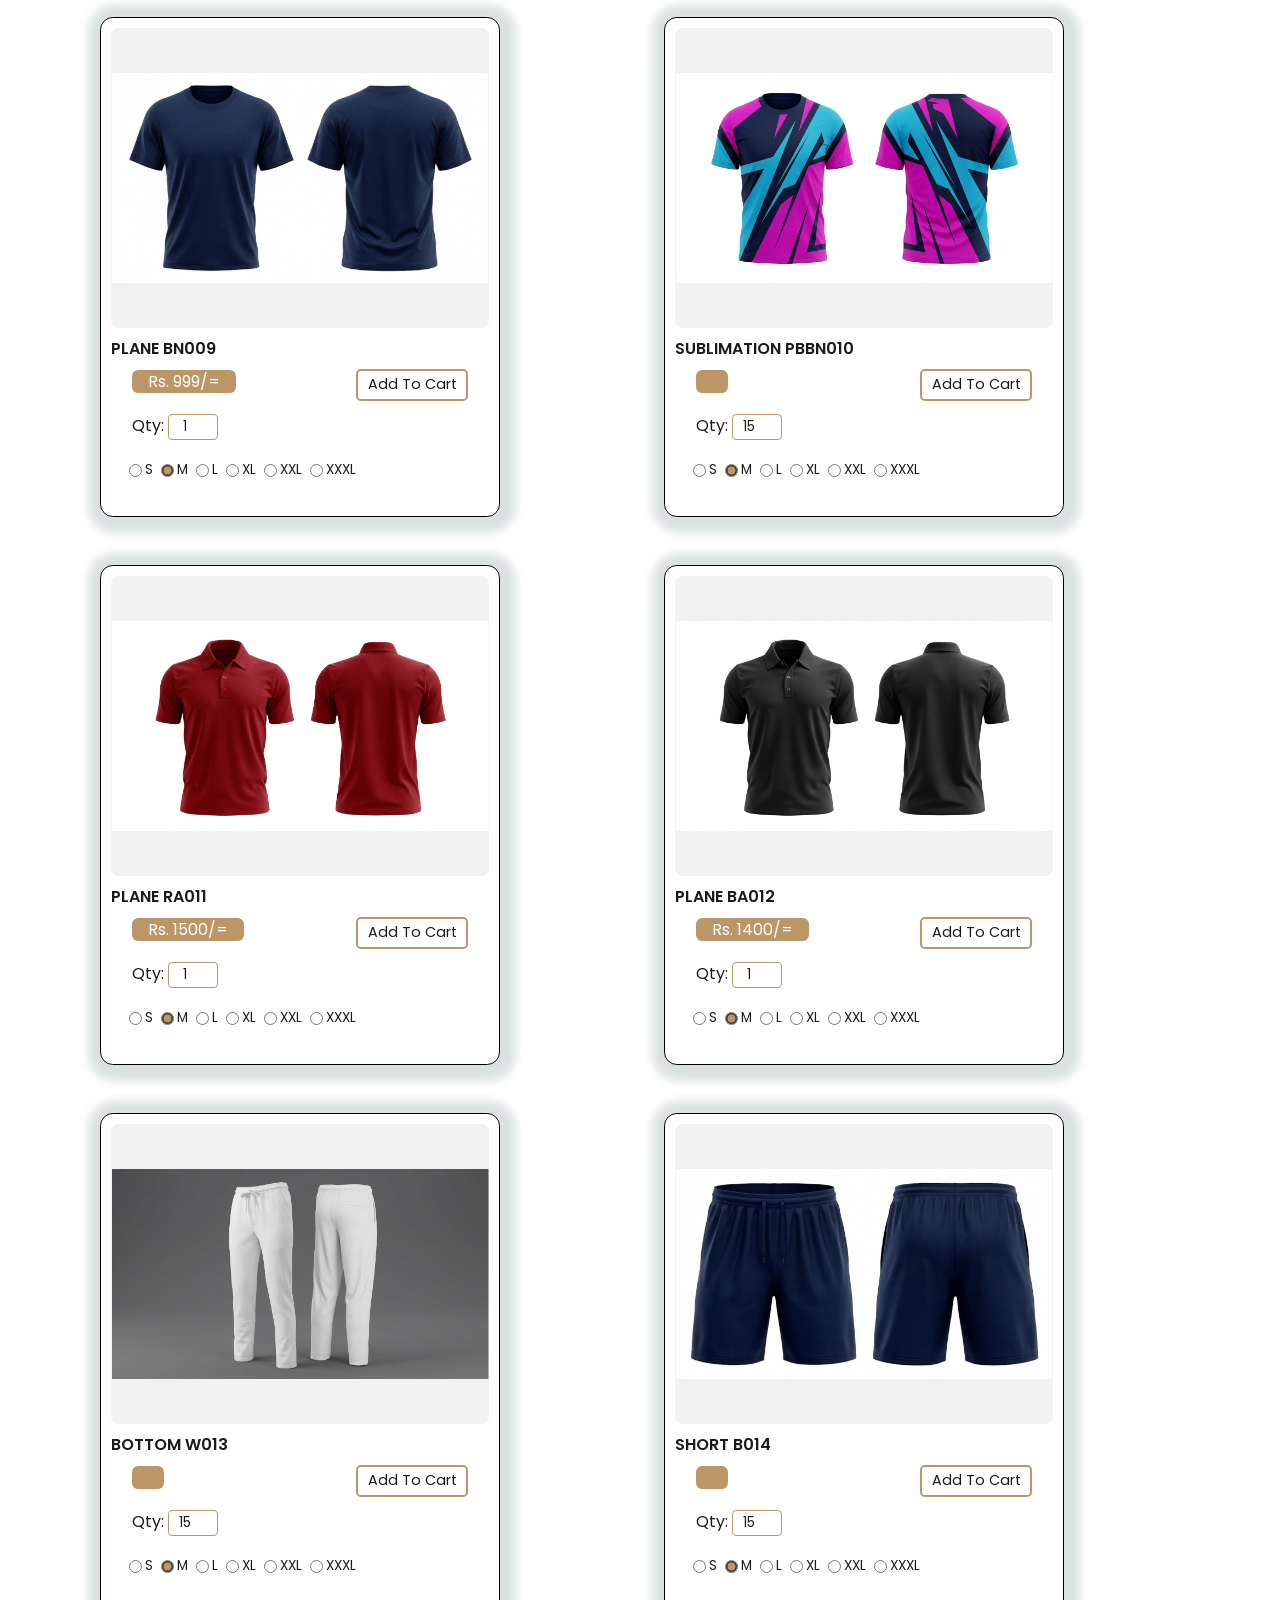
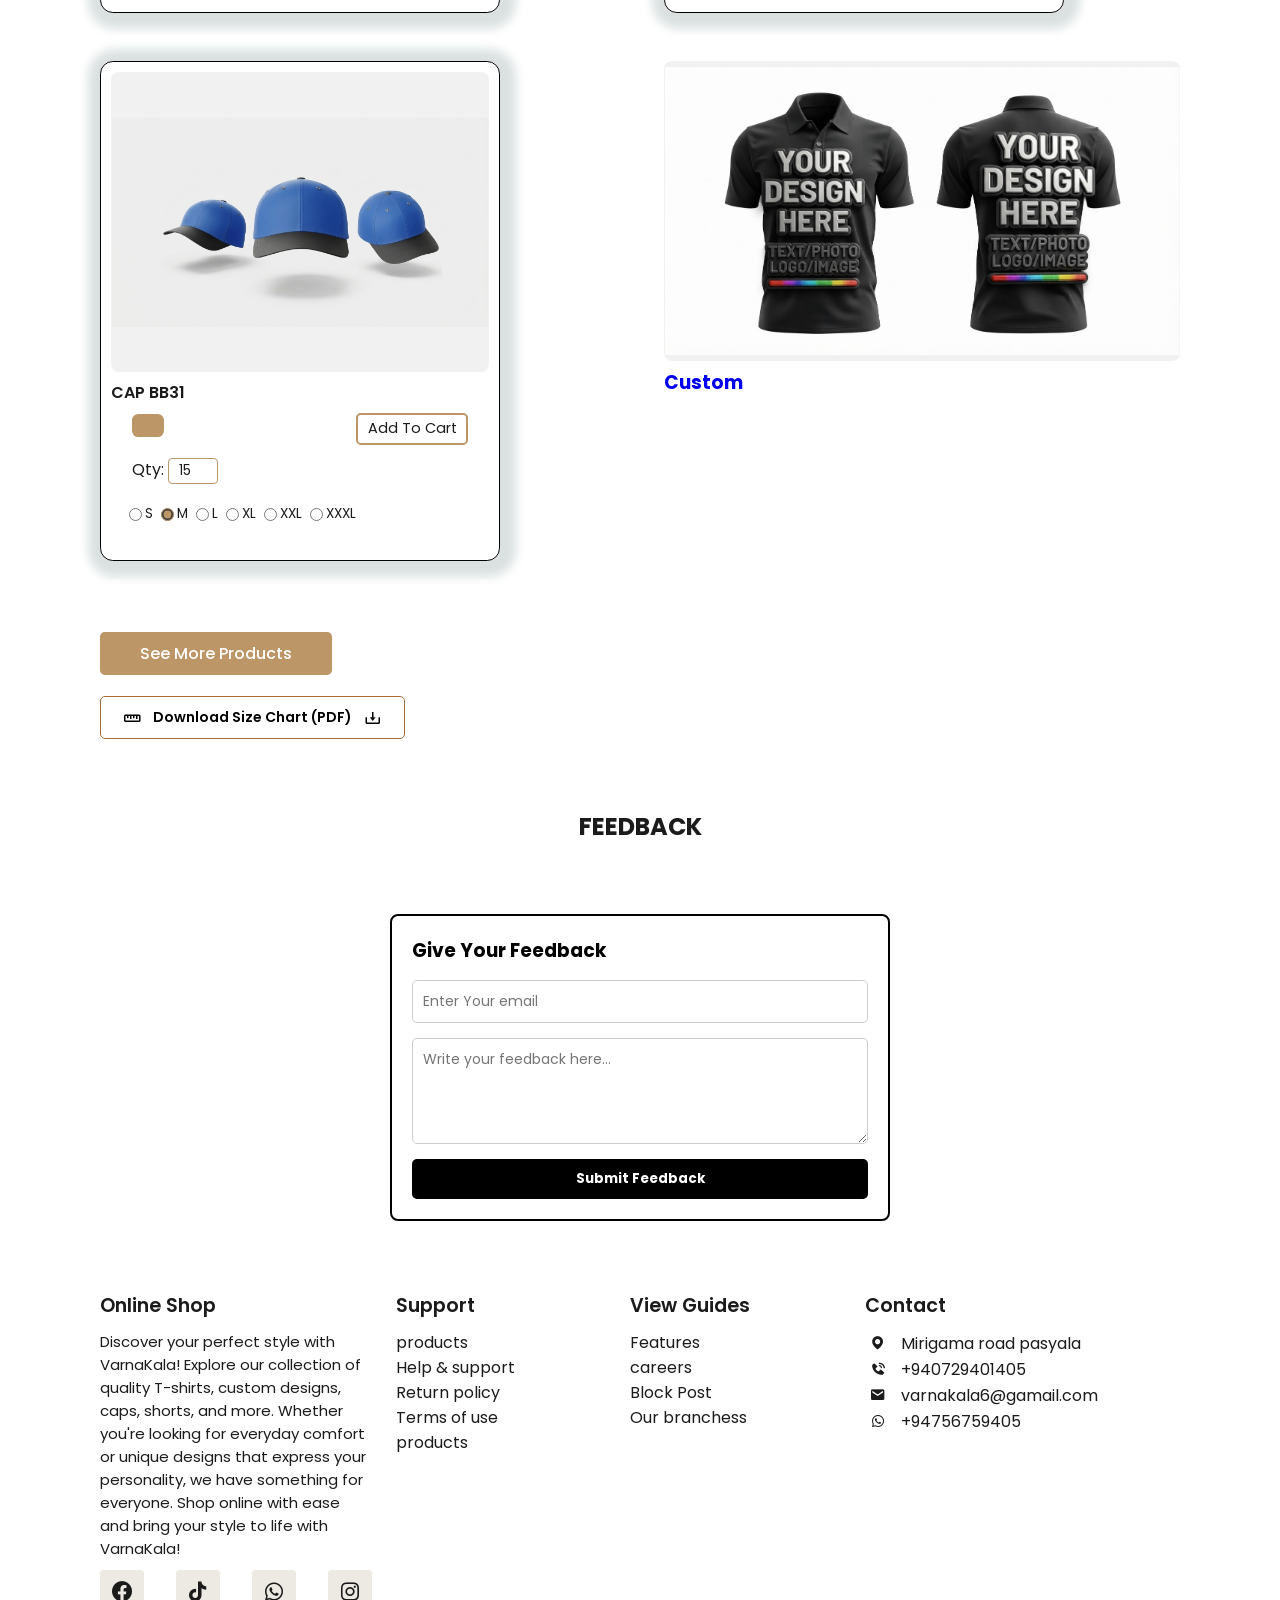
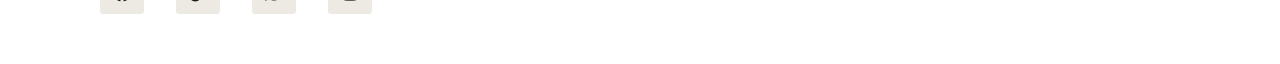
==== commit 8566c275: "Update index.html" ====
--- a/index.html
+++ b/index.html
@@ -726,7 +726,7 @@
     <section class="fooer">
     <div class="fooer-box">
         <h3>Online Shop</h3>
-        <p>Lorem ipsum dolor sit amet consectetur adipisicing elit. Temporibus voluptatibus fuga quos harum nulla, accusamus sequi eaque, corporis fugiat ipsam eum mollitia tempore, fugit deleniti reiciendis officiis doloremque est odio!       </p>
+        <p> Discover your perfect style with VarnaKala! Explore our collection of quality T-shirts, custom designs, caps, shorts, and more. Whether you're looking for everyday comfort or unique designs that express your personality, we have something for everyone. Shop online with ease and bring your style to life with VarnaKala! </p>
         <div class="social">
             <!-- Facebook Page Link එක -->
             <a href="https://www.facebook.com/share/1MsafVkXpL/" target="_blank"><i class="bx bxl-facebook-circle"></i></a>
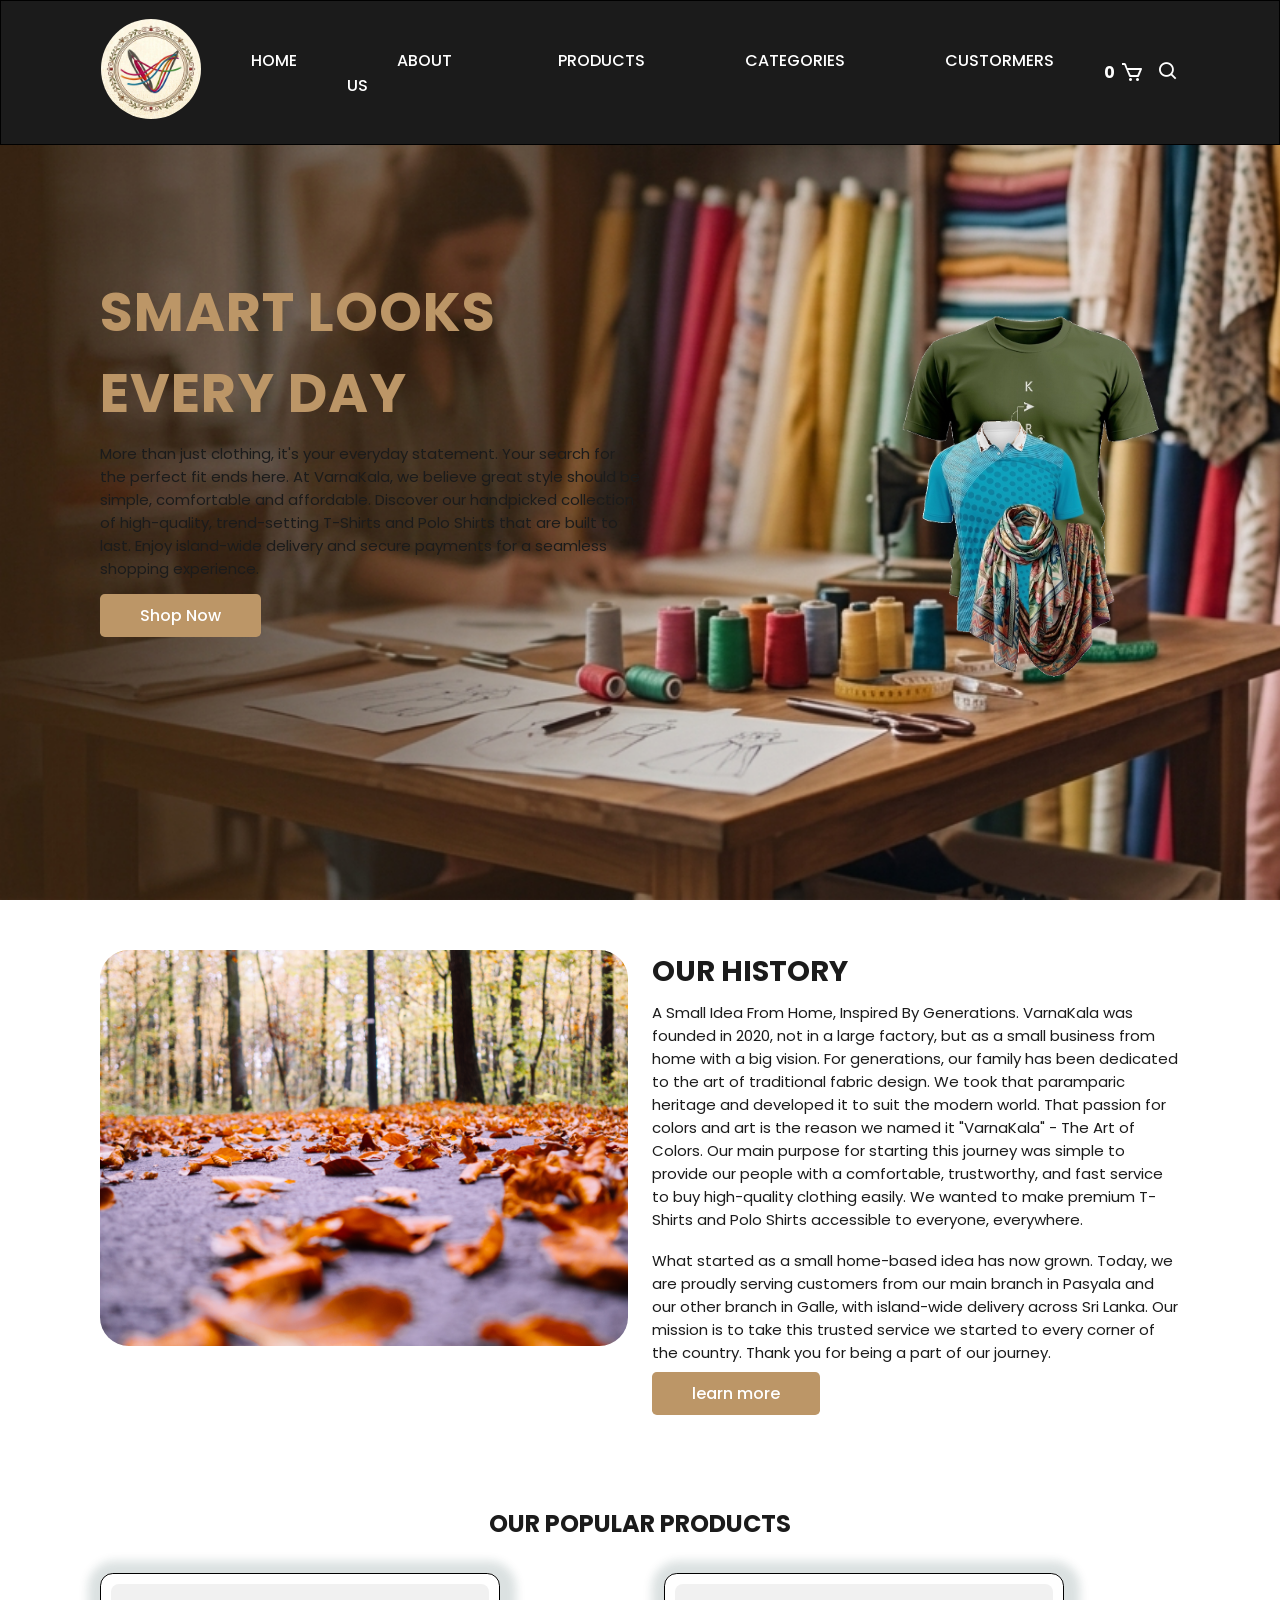
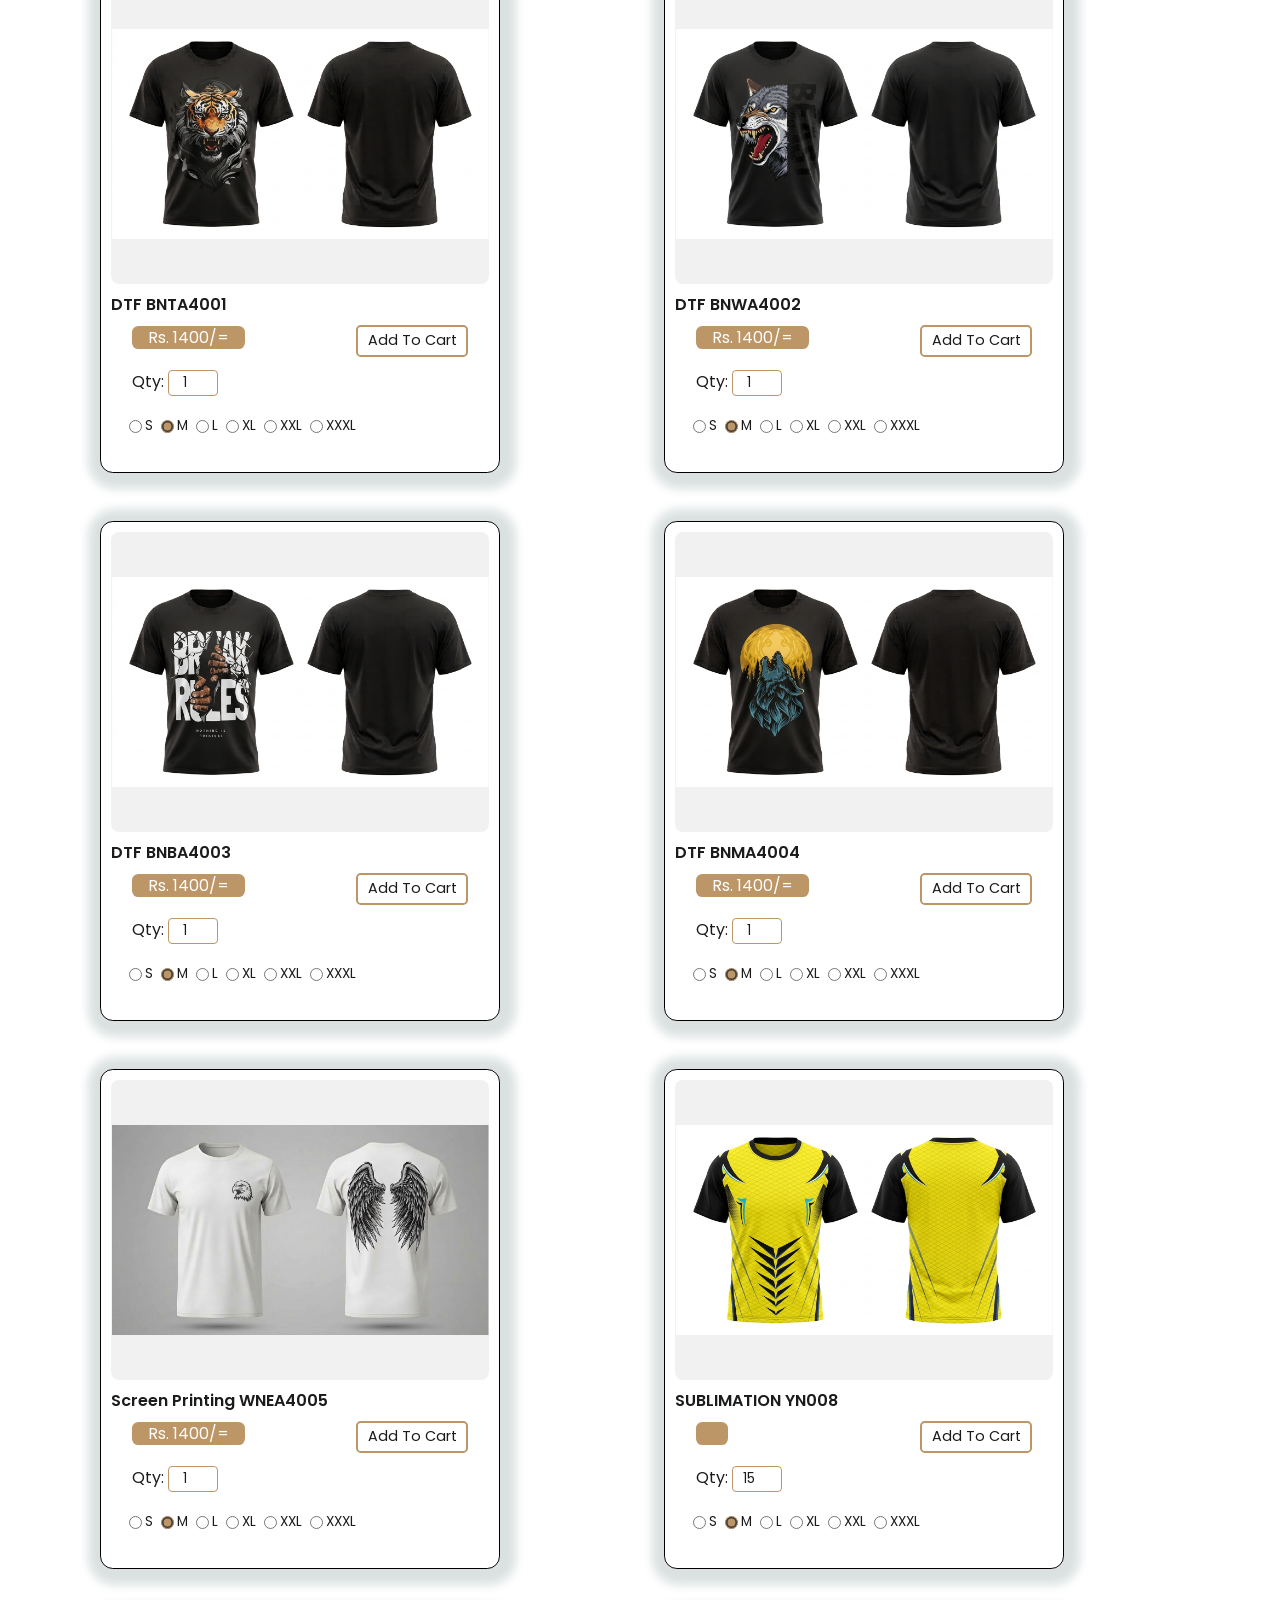
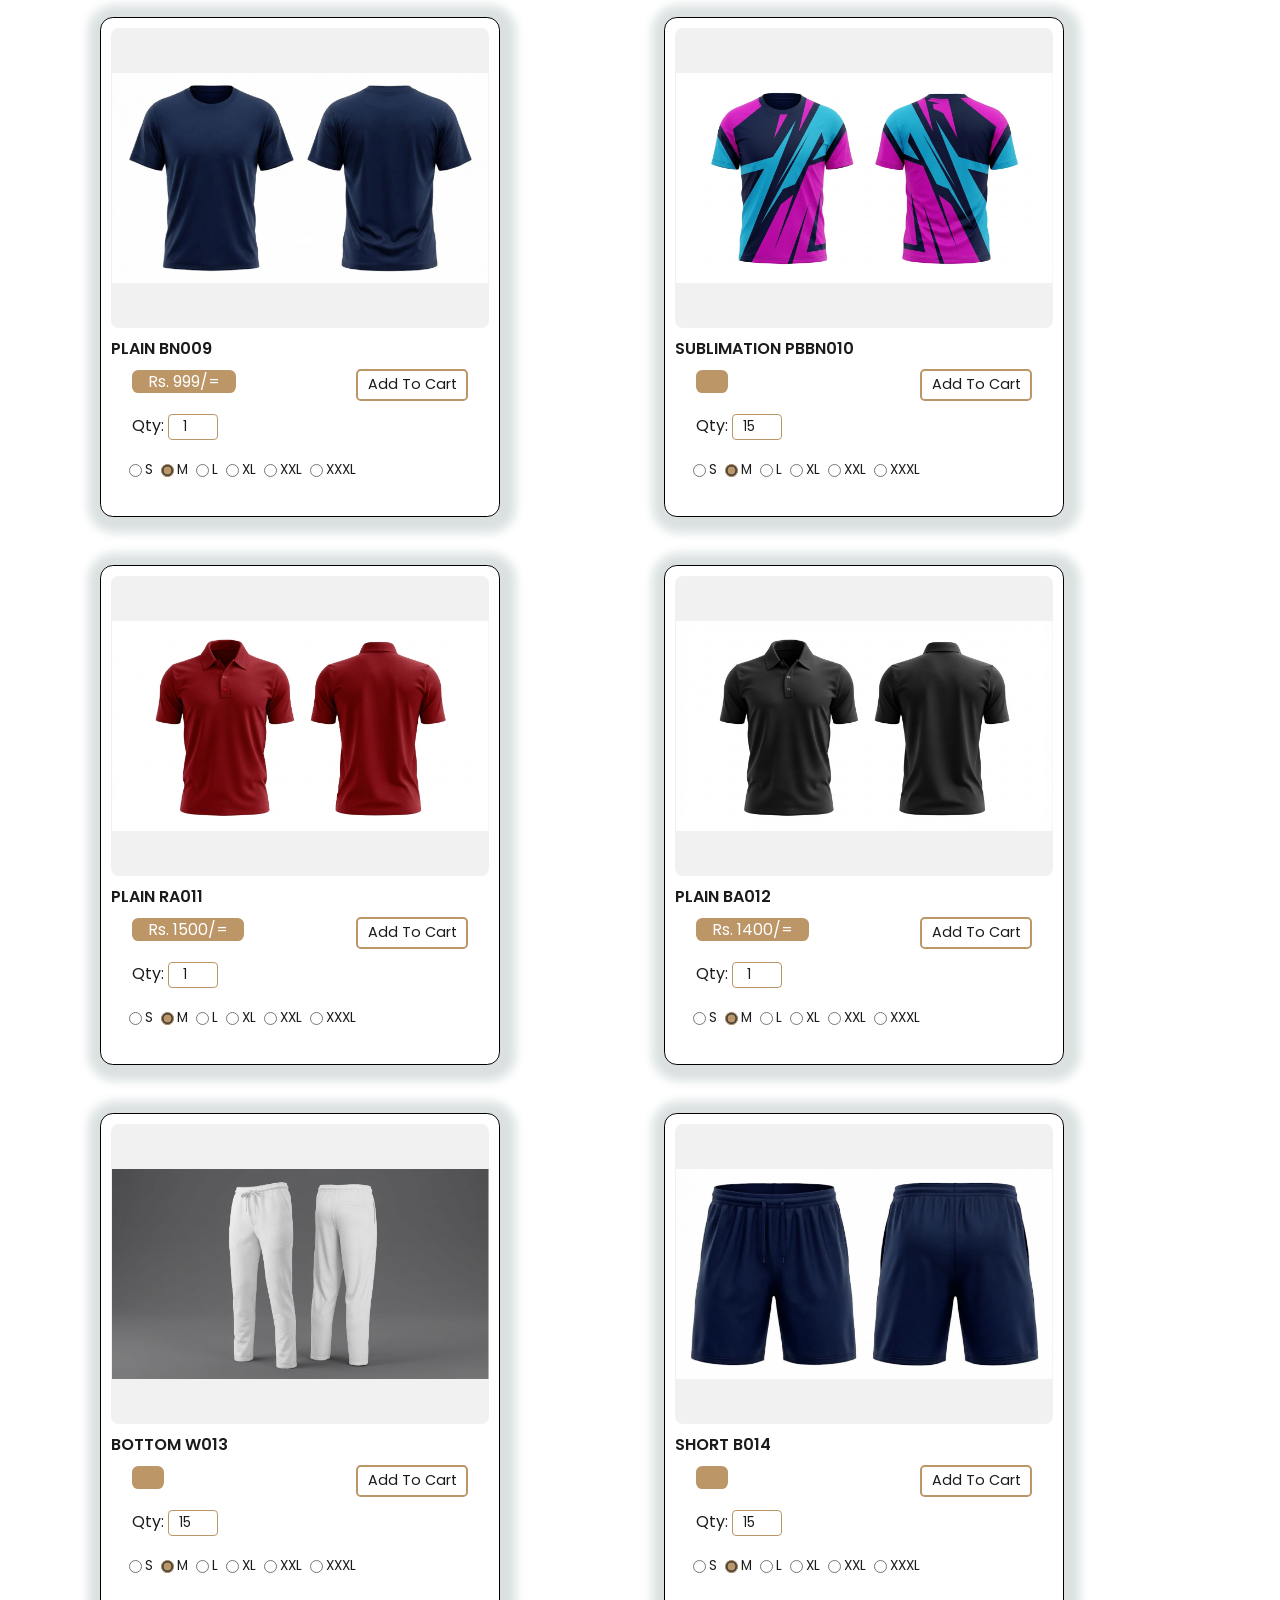
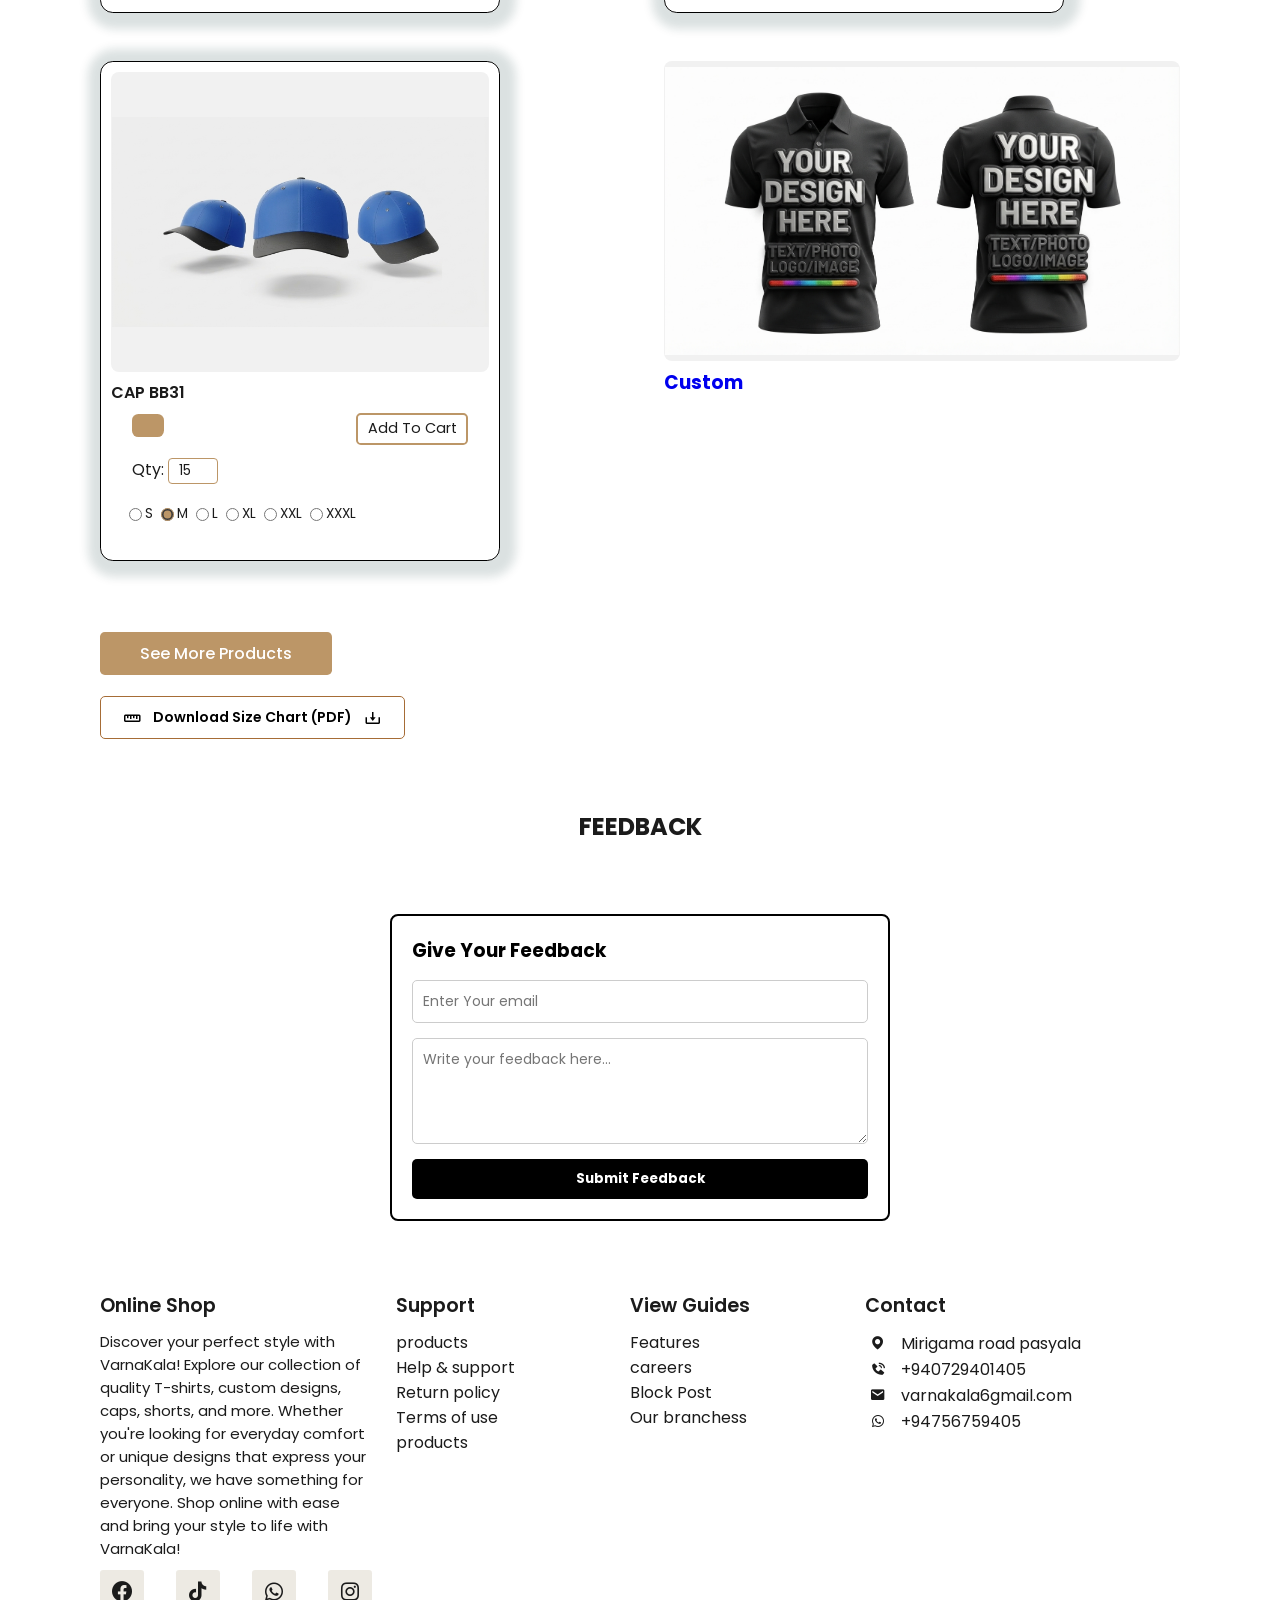
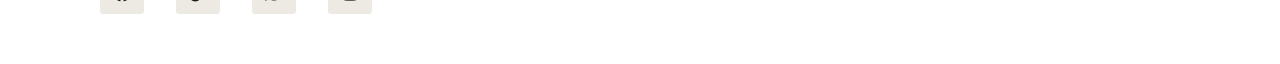
==== commit b3fc46a8: "Add files via upload" ====
--- a/index.html
+++ b/index.html
@@ -15,6 +15,19 @@
     <link href='https://unpkg.com/boxicons@2.1.4/css/boxicons.min.css' rel='stylesheet'>
     <link rel="stylesheet" href="adminlogin.css">
     <link rel="icon" type="image/jpeg" href="web/logo.jpg">
+
+
+    
+    <!-- Google tag (gtag.js) -->
+    <script async src="https://www.googletagmanager.com/gtag/js?id=G-C472483V35"></script>
+    <script>
+    window.dataLayer = window.dataLayer || [];
+    function gtag(){dataLayer.push(arguments);}
+    gtag('js', new Date());
+
+    gtag('config', 'G-C472483V35');
+    </script>
+
 
 
 
@@ -106,11 +119,14 @@
             <div class="box"
                 data-code="DTF BNTA4001"
                 data-name="DTF BNTA4001"
-                data-description="Premium CVC blend T-shirt designed for ultimate comfort and durable everyday wear."
-                data-about="Material: 80% Cotton / 20% Polyester.
+                data-description="Premium Single Jersey CVC T-shirt designed for ultimate comfort and durable everyday wear."
+                data-about="Fabric Type: Single Jersey Knit.
+                Material: 80% Cotton / 20% Polyester.
+                Fabric Weight: 180 GSM  /  220 GSM.
                 Fit: Regular Fit.
                 Designed for ultimate comfort and durable everyday wear."
                 data-quality="High-Grade CVC Blend: Made from premium 80% Cotton and 20% Polyester fabric.
+                Single Jersey Knit: A comfortable knitted fabric commonly used for T-shirts.
                 Soft, Breathable, and Colorfast: Designed for comfortable wear while helping maintain color after washing.
                 Shape Retention: Retains its shape and quality even after multiple washes."
                 data-design="Classic Regular Fit: Suitable for any casual occasion.
@@ -159,7 +175,25 @@
             <!-- Product 02 -->
             <div class="box"
                 data-code="DTF BNWA4002"
-                data-name="Americano Pure 2">
+                data-name="DTF BNWA4002"
+                data-description="Premium Single Jersey CVC T-shirt designed for ultimate comfort and durable everyday wear."
+                data-about="Fabric Type: Single Jersey Knit.
+                Material: 80% Cotton / 20% Polyester.
+                Fabric Weight: 180 GSM  /  220 GSM.
+                Fit: Regular Fit.
+                Designed for ultimate comfort and durable everyday wear."
+                data-quality="High-Grade CVC Blend: Made from premium 80% Cotton and 20% Polyester fabric.
+                Single Jersey Knit: A comfortable knitted fabric commonly used for T-shirts.
+                Soft, Breathable, and Colorfast: Designed for comfortable wear while helping maintain color after washing.
+                Shape Retention: Retains its shape and quality even after multiple washes."
+                data-design="Classic Regular Fit: Suitable for any casual occasion.
+                Minimalist Style: Features a clean, simple aesthetic with neat seams and a durable neckband."
+                data-sizes="Available Sizes: S, M, L, XL, XXL, XXXL.
+                Refer to the Size Chart for accurate measurements."
+                data-care="Machine wash cold with similar colors.
+                Tumble dry on low heat or line dry in the shade.
+                Use a warm iron if needed.
+                Do not iron directly on prints or embroidery.">
 
                 <img
                     src="web/p2.jpg"
@@ -197,7 +231,25 @@
             <!-- Product 03 -->
             <div class="box"
                 data-code="DTF BNBA4003"
-                data-name="DTF BNBA4003">
+                data-name="DTF BNBA4003" 
+                data-description="Premium Single Jersey CVC T-shirt designed for ultimate comfort and durable everyday wear."
+                data-about="Fabric Type: Single Jersey Knit.
+                Material: 80% Cotton / 20% Polyester.
+                Fabric Weight: 180 GSM  /  220 GSM.
+                Fit: Regular Fit.
+                Designed for ultimate comfort and durable everyday wear."
+                data-quality="High-Grade CVC Blend: Made from premium 80% Cotton and 20% Polyester fabric.
+                Single Jersey Knit: A comfortable knitted fabric commonly used for T-shirts.
+                Soft, Breathable, and Colorfast: Designed for comfortable wear while helping maintain color after washing.
+                Shape Retention: Retains its shape and quality even after multiple washes."
+                data-design="Classic Regular Fit: Suitable for any casual occasion.
+                Minimalist Style: Features a clean, simple aesthetic with neat seams and a durable neckband."
+                data-sizes="Available Sizes: S, M, L, XL, XXL, XXXL.
+                Refer to the Size Chart for accurate measurements."
+                data-care="Machine wash cold with similar colors.
+                Tumble dry on low heat or line dry in the shade.
+                Use a warm iron if needed.
+                Do not iron directly on prints or embroidery.">
 
                 <img
                     src="web/p3.jpg"
@@ -235,7 +287,25 @@
             <!-- Product 04 -->
             <div class="box"
                 data-code="DTF BNMA4004"
-                data-name="DTF BNMA4004">
+                data-name="DTF BNMA4004"
+                data-description="Premium Single Jersey CVC T-shirt designed for ultimate comfort and durable everyday wear."
+                data-about="Fabric Type: Single Jersey Knit.
+                Material: 80% Cotton / 20% Polyester.
+                Fabric Weight: 180 GSM  /  220 GSM.
+                Fit: Regular Fit.
+                Designed for ultimate comfort and durable everyday wear."
+                data-quality="High-Grade CVC Blend: Made from premium 80% Cotton and 20% Polyester fabric.
+                Single Jersey Knit: A comfortable knitted fabric commonly used for T-shirts.
+                Soft, Breathable, and Colorfast: Designed for comfortable wear while helping maintain color after washing.
+                Shape Retention: Retains its shape and quality even after multiple washes."
+                data-design="Classic Regular Fit: Suitable for any casual occasion.
+                Minimalist Style: Features a clean, simple aesthetic with neat seams and a durable neckband."
+                data-sizes="Available Sizes: S, M, L, XL, XXL, XXXL.
+                Refer to the Size Chart for accurate measurements."
+                data-care="Machine wash cold with similar colors.
+                Tumble dry on low heat or line dry in the shade.
+                Use a warm iron if needed.
+                Do not iron directly on prints or embroidery.">
 
                 <img
                     src="web/p4.jpg"
@@ -349,18 +419,36 @@
 
                         <!-- Product 09 -->
             <div class="box"
-                data-code="PLANE BN009"
-                data-name="PLANE BN009">
+                data-code="PLAIN BN009"
+                data-name="PLAIN BN009"
+                data-description="Premium Single Jersey CVC T-shirt designed for ultimate comfort and durable everyday wear."
+                data-about="Fabric Type: Single Jersey Knit.
+                Material: 80% Cotton / 20% Polyester.
+                Fabric Weight: 180 GSM  /  220 GSM.
+                Fit: Regular Fit.
+                Designed for ultimate comfort and durable everyday wear."
+                data-quality="High-Grade CVC Blend: Made from premium 80% Cotton and 20% Polyester fabric.
+                Single Jersey Knit: A comfortable knitted fabric commonly used for T-shirts.
+                Soft, Breathable, and Colorfast: Designed for comfortable wear while helping maintain color after washing.
+                Shape Retention: Retains its shape and quality even after multiple washes."
+                data-design="Classic Regular Fit: Suitable for any casual occasion.
+                Minimalist Style: Features a clean, simple aesthetic with neat seams and a durable neckband."
+                data-sizes="Available Sizes: S, M, L, XL, XXL, XXXL.
+                Refer to the Size Chart for accurate measurements."
+                data-care="Machine wash cold with similar colors.
+                Tumble dry on low heat or line dry in the shade.
+                Use a warm iron if needed.
+                Do not iron directly on prints or embroidery.">
 
                 <img
                     src="web/p9.jpg"
-                    alt="PLANE BN009"
-                    onclick="openProductDetails(this)"
-                    style="cursor: pointer;">
-
-                <h3
-                    onclick="openProductDetails(this)"
-                    style="cursor: pointer;">PLANE BN009</h3>
+                    alt="PLAIN BN009"
+                    onclick="openProductDetails(this)"
+                    style="cursor: pointer;">
+
+                <h3
+                    onclick="openProductDetails(this)"
+                    style="cursor: pointer;">PLAIN BN009</h3>
                 <div class="content">
                     <div class="price-count">
                         <span id="price9">Rs. 1000/=</span>
@@ -381,7 +469,7 @@
                             </div>
                         </div>
                     </div>
-                    <button class="cart-btn" onclick="addToCartDynamic('PLANE BN009', 'qty9', 'size9')">Add To Cart</button>
+                    <button class="cart-btn" onclick="addToCartDynamic('PLAIN BN009', 'qty9', 'size9')">Add To Cart</button>
                 </div>
             </div>
 
@@ -425,18 +513,36 @@
 
             <!-- Product 11 -->
             <div class="box"
-                data-code="PLANE RA011"
-                data-name="PLANE RA011">
+                data-code="PLAIN RA011"
+                data-name="PLAIN RA011"
+                data-description="Premium Single Jersey CVC T-shirt designed for ultimate comfort and durable everyday wear."
+                data-about="Fabric Type: Single Jersey Knit.
+                Material: 80% Cotton / 20% Polyester.
+                Fabric Weight: 180 GSM  /  220 GSM.
+                Fit: Regular Fit.
+                Designed for ultimate comfort and durable everyday wear."
+                data-quality="High-Grade CVC Blend: Made from premium 80% Cotton and 20% Polyester fabric.
+                Single Jersey Knit: A comfortable knitted fabric commonly used for T-shirts.
+                Soft, Breathable, and Colorfast: Designed for comfortable wear while helping maintain color after washing.
+                Shape Retention: Retains its shape and quality even after multiple washes."
+                data-design="Classic Regular Fit: Suitable for any casual occasion.
+                Minimalist Style: Features a clean, simple aesthetic with neat seams and a durable neckband."
+                data-sizes="Available Sizes: S, M, L, XL, XXL, XXXL.
+                Refer to the Size Chart for accurate measurements."
+                data-care="Machine wash cold with similar colors.
+                Tumble dry on low heat or line dry in the shade.
+                Use a warm iron if needed.
+                Do not iron directly on prints or embroidery.">
 
                 <img
                     src="web/p11.jpg"
-                    alt="PLANE RA011"
-                    onclick="openProductDetails(this)"
-                    style="cursor: pointer;">
-
-                <h3
-                    onclick="openProductDetails(this)"
-                    style="cursor: pointer;">PLANE RA011</h3>
+                    alt="PLAIN RA011"
+                    onclick="openProductDetails(this)"
+                    style="cursor: pointer;">
+
+                <h3
+                    onclick="openProductDetails(this)"
+                    style="cursor: pointer;">PLAIN RA011</h3>
                 <div class="content">
                     <div class="price-count">
                         <span id="price11">Rs. 1500/=</span>
@@ -457,25 +563,43 @@
                             </div>
                         </div>
                     </div>
-                    <button class="cart-btn" onclick="addToCartDynamic('PLANE RA011', 'qty11', 'size11')">Add To Cart</button>
+                    <button class="cart-btn" onclick="addToCartDynamic('PLAIN RA011', 'qty11', 'size11')">Add To Cart</button>
                 </div>
             </div>
 
             <!-- Product 12 -->
             <div class="box"
-                data-code="PLANE BA012"
-                data-name="PLANE BA012">
+                data-code="PLAIN BA012"
+                data-name="PLAIN BA012"
+                data-description="Premium Single Jersey CVC T-shirt designed for ultimate comfort and durable everyday wear."
+                data-about="Fabric Type: Single Jersey Knit.
+                Material: 80% Cotton / 20% Polyester.
+                Fabric Weight: 180 GSM  /  220 GSM.
+                Fit: Regular Fit.
+                Designed for ultimate comfort and durable everyday wear."
+                data-quality="High-Grade CVC Blend: Made from premium 80% Cotton and 20% Polyester fabric.
+                Single Jersey Knit: A comfortable knitted fabric commonly used for T-shirts.
+                Soft, Breathable, and Colorfast: Designed for comfortable wear while helping maintain color after washing.
+                Shape Retention: Retains its shape and quality even after multiple washes."
+                data-design="Classic Regular Fit: Suitable for any casual occasion.
+                Minimalist Style: Features a clean, simple aesthetic with neat seams and a durable neckband."
+                data-sizes="Available Sizes: S, M, L, XL, XXL, XXXL.
+                Refer to the Size Chart for accurate measurements."
+                data-care="Machine wash cold with similar colors.
+                Tumble dry on low heat or line dry in the shade.
+                Use a warm iron if needed.
+                Do not iron directly on prints or embroidery.">
 
                 <img
                     src="web/p12.jpg"
-                    alt="PLANE RA011"
-                    onclick="openProductDetails(this)"
-                    style="cursor: pointer;">
-
-
-                <h3
-                    onclick="openProductDetails(this)"
-                    style="cursor: pointer;">PLANE BA012</h3>
+                    alt="PLAIN BA012"
+                    onclick="openProductDetails(this)"
+                    style="cursor: pointer;">
+
+
+                <h3
+                    onclick="openProductDetails(this)"
+                    style="cursor: pointer;">PLAIN BA012</h3>
                 <div class="content">
                     <div class="price-count">
                         <span id="price12">Rs. 1400/=</span>
@@ -496,7 +620,7 @@
                             </div>
                         </div>
                     </div>
-                    <button class="cart-btn" onclick="addToCartDynamic('PLANE BA012', 'qty12', 'size12')">Add To Cart</button>
+                    <button class="cart-btn" onclick="addToCartDynamic('PLAIN BA012', 'qty12', 'size12')">Add To Cart</button>
                 </div>
             </div>
 
@@ -726,7 +850,7 @@
     <section class="fooer">
     <div class="fooer-box">
         <h3>Online Shop</h3>
-        <p> Discover your perfect style with VarnaKala! Explore our collection of quality T-shirts, custom designs, caps, shorts, and more. Whether you're looking for everyday comfort or unique designs that express your personality, we have something for everyone. Shop online with ease and bring your style to life with VarnaKala! </p>
+        <p>Discover your perfect style with VarnaKala! Explore our collection of quality T-shirts, custom designs, caps, shorts, and more. Whether you're looking for everyday comfort or unique designs that express your personality, we have something for everyone. Shop online with ease and bring your style to life with VarnaKala!</p>
         <div class="social">
             <!-- Facebook Page Link එක -->
             <a href="https://www.facebook.com/share/1MsafVkXpL/" target="_blank"><i class="bx bxl-facebook-circle"></i></a>
@@ -762,7 +886,7 @@
         <div class="contact">
             <span><i class="bx bxs-map"></i>      Mirigama road pasyala</span>
             <span><i class="bx bxs-phone-call"></i>    +940729401405</span>
-            <span><i class="bx bxs-envelope"></i>      varnakala6@gamail.com</span>
+            <span><i class="bx bxs-envelope"></i>      varnakala6gmail.com</span>
             <span><i class="bx bxl-whatsapp"></i>      +94756759405</span>
         </div>
     </div>
@@ -770,4 +894,4 @@
 
     <script src="script.js"></script>
 </body>
-</html>
+</html>
